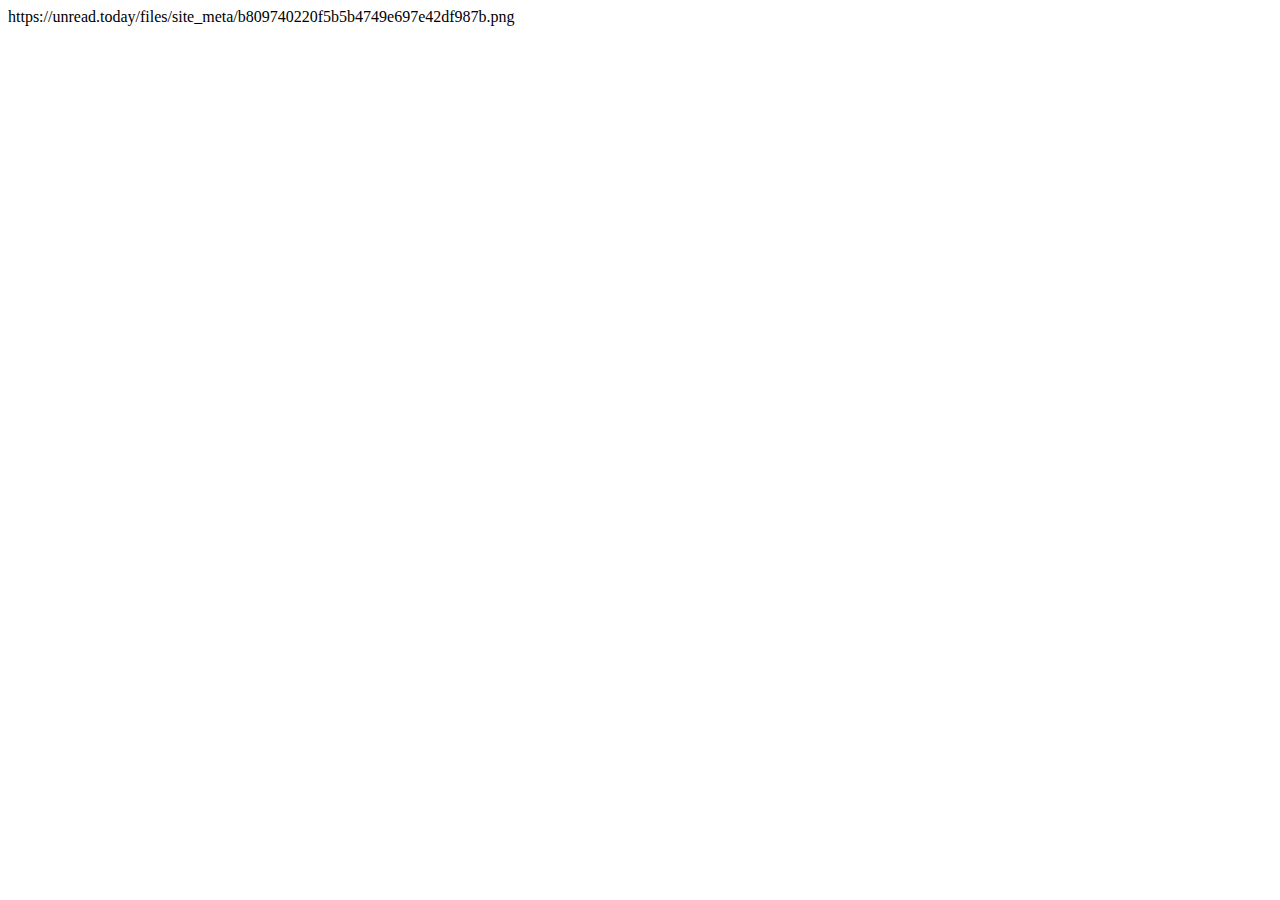
==== unread.html @ 28ab12a2 "first commit" ====
<!DOCTYPE html>
<html lang="en">
  <head>
    <meta charset="UTF-8" />
    <meta name="viewport" content="width=device-width, initial-scale=1.0" />
    <title>unread.today</title>
    <link rel="stylesheet" href="unread.css" />
  </head>
  <body>
    <div class="head">
      <span></span>
      <span
        >https://unread.today/files/site_meta/b809740220f5b5b4749e697e42df987b.png</span
      >
      <span></span>
      <span></span>
    </div>
  </body>
</html>
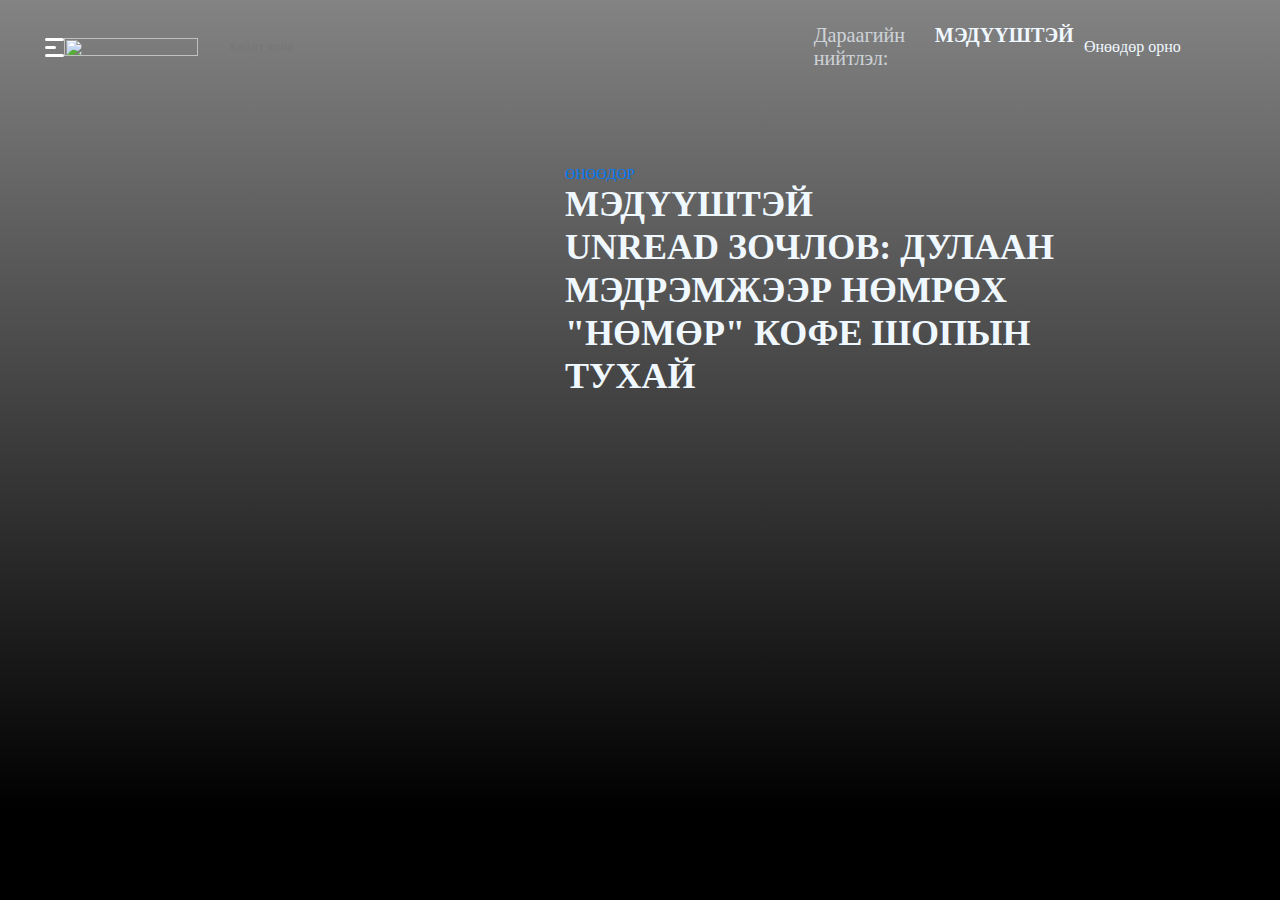
==== commit 1a9e5951: "unread" ====
--- a/unread.html
+++ b/unread.html
@@ -5,15 +5,74 @@
     <meta name="viewport" content="width=device-width, initial-scale=1.0" />
     <title>unread.today</title>
     <link rel="stylesheet" href="unread.css" />
+    <script
+      src="https://kit.fontawesome.com/741d74d9c5.js"
+      crossorigin="anonymous"
+    ></script>
   </head>
   <body>
-    <div class="head">
-      <span></span>
-      <span
-        >https://unread.today/files/site_meta/b809740220f5b5b4749e697e42df987b.png</span
-      >
-      <span></span>
-      <span></span>
+    <div class="section_1_background">
+      <div class="head">
+        <div class="navigation_bar">
+          <div class="nav_1">
+            <div class="burger-menu">
+              <div class="burger-menu-piece"></div>
+              <div class="burger-menu-piece" id="short"></div>
+              <div class="burger-menu-piece"></div>
+            </div>
+            <div class="logo_main">
+              <img
+                src="https://unread.today/files/site_meta/b809740220f5b5b4749e697e42df987b.png"
+                alt=""
+              />
+            </div>
+            <div class="search">
+              <i
+                class="fa-solid fa-magnifying-glass"
+                style="color: #ffffff"
+              ></i>
+              <input type="search" value="" placeholder="Хайлт хийх" />
+            </div>
+          </div>
+          <div class="nav_space"></div>
+          <div class="nav_3">
+            <div class="nav_3_content">
+              <div class="navbar">
+                <span id="budeg">Дараагийн нийтлэл:</span>
+                <span id="meduushtei">Мэдүүштэй</span>
+              </div>
+              <div class="tuluv">
+                <p>Өнөөдөр орно</p>
+                <div class="blue dot"></div>
+              </div>
+              <div class="social-link">
+                <i
+                  class="fa-brands fa-square-facebook"
+                  style="color: #9c9c9c"
+                ></i>
+                <i class="fa-brands fa-instagram" style="color: #9c9c9c"></i>
+                <i class="fa-brands fa-twitter" style="color: #9c9c9c"></i>
+                <i class="fa-brands fa-linkedin-in" style="color: #9c9c9c"></i>
+              </div>
+            </div>
+          </div>
+        </div>
+      </div>
+      <div class="hero">
+        <div class="hero_content">
+          <div class="zurag"></div>
+          <div class="text">
+            <div class="unuudur">ӨНӨӨДӨР</div>
+            <div class="medee">
+              <span id="font_meduushtei">МЭДҮҮШТЭЙ</span> <br />
+              UNREAD ЗОЧЛОВ: ДУЛААН <br />МЭДРЭМЖЭЭР НӨМРӨХ <br />
+              "НӨМӨР" КОФЕ ШОПЫН <br />
+              ТУХАЙ
+            </div>
+            <div class="profile"></div>
+          </div>
+        </div>
+      </div>
     </div>
   </body>
 </html>
--- a/unread.css
+++ b/unread.css
@@ -0,0 +1,170 @@
+* {
+  margin: 0;
+  padding: 0;
+}
+.section_1_background {
+  background-image: url("https://unread.today/files/ab36d712-71ff-4ad9-896e-6ebb29ee892b/e66ae558c0eb8f8f2f7867bf6f901f5f.jpg");
+  background-size: cover;
+  background-repeat: no-repeat;
+  background-position: center;
+  height: 100vh;
+  width: 100vw;
+  background-image: linear-gradient(
+      180deg,
+      rgba(9, 8, 8, 0.5),
+      rgba(0, 0, 0, 1) 90%
+    ),
+    url("https://unread.today/files/e8e08e0b-2c4f-4f62-83e2-43a512c166d6/4b500d1101336e8a3f6be8fb4521c6c7.jpg");
+}
+.head {
+  height: 85px;
+  width: 100vw;
+  /* display: grid;
+  grid-template-columns: repeat(3, 1fr); */
+  align-items: center;
+}
+.navigation_bar {
+  height: 42px;
+  padding-top: 24px;
+  padding-bottom: 19px;
+  margin-left: 45px;
+  margin-right: 45px;
+  display: grid;
+  grid-template-columns: repeat(3, 1fr);
+  align-items: center;
+}
+
+.nav_1 {
+  /* background-color: aqua; */
+  display: flex;
+  align-items: center;
+}
+.search {
+  width: 120px;
+  height: 30px;
+  display: flex;
+  align-items: center;
+  justify-content: center;
+}
+.search i {
+  opacity: 60%;
+  width: 30px;
+  height: 30px;
+  display: flex;
+  justify-content: center;
+  align-items: center;
+}
+.search input {
+  border: none;
+  opacity: 60%;
+  width: 90px;
+  height: 30px;
+  font-size: 12.6px;
+
+  background-color: transparent;
+  color: aliceblue;
+}
+
+.burger-menu {
+  display: block;
+  width: 19px;
+  height: 19px;
+  display: flex;
+  flex-direction: column;
+  justify-content: space-between;
+}
+.burger-menu-piece {
+  background-color: white;
+  height: 3px;
+  border-radius: 3px;
+}
+#short {
+  width: 60%;
+}
+.logo_main {
+  display: flex;
+  justify-content: center;
+  align-items: center;
+}
+.logo_main img {
+  height: 18px;
+  width: 134px;
+  background-size: cover;
+}
+.nav_space {
+}
+
+.nav_3_content {
+  display: flex;
+  color: aliceblue;
+  align-items: center;
+}
+.navbar {
+  display: flex;
+  font-size: 1.26rem;
+}
+#budeg {
+  opacity: 70%;
+}
+#meduushtei {
+  margin-left: 5px;
+  font-weight: 600;
+  text-transform: uppercase;
+}
+.tuluv {
+  width: 142px;
+  height: 40px;
+  display: flex;
+  align-items: center;
+  justify-content: center;
+}
+.tuluv p {
+}
+.blue dot {
+  background-color: blue;
+  border-radius: 50%;
+  height: 10px;
+  width: 10px;
+}
+.social-link i {
+  margin-left: 11px;
+}
+.hero {
+  display: flex;
+  justify-content: center;
+}
+.hero_content {
+  display: flex;
+  height: 446.4px;
+  width: 1116px;
+  margin-left: 174px;
+  margin-right: 174px;
+  padding-top: 36px;
+}
+.zurag {
+  width: 446.4px;
+  height: 446.4px;
+  border-radius: 20px;
+  background-image: url("https://unread.today/files/e8e08e0b-2c4f-4f62-83e2-43a512c166d6/db1de093db8bbeae103383001a8273bd.jpg");
+  background-size: cover;
+}
+.text {
+  width: 669.59px;
+  padding-top: 45px;
+  padding-left: 61px;
+}
+.unuudur {
+  text-transform: uppercase;
+  animation-duration: 2s;
+  font-size: 14.4px;
+  color: rgb(0, 120, 246);
+}
+.font_meduushtei {
+  font-family: "SF Display", sans-serif;
+}
+.medee {
+  line-height: 43px;
+  font-size: 36px;
+  color: aliceblue;
+  font-weight: 900;
+}
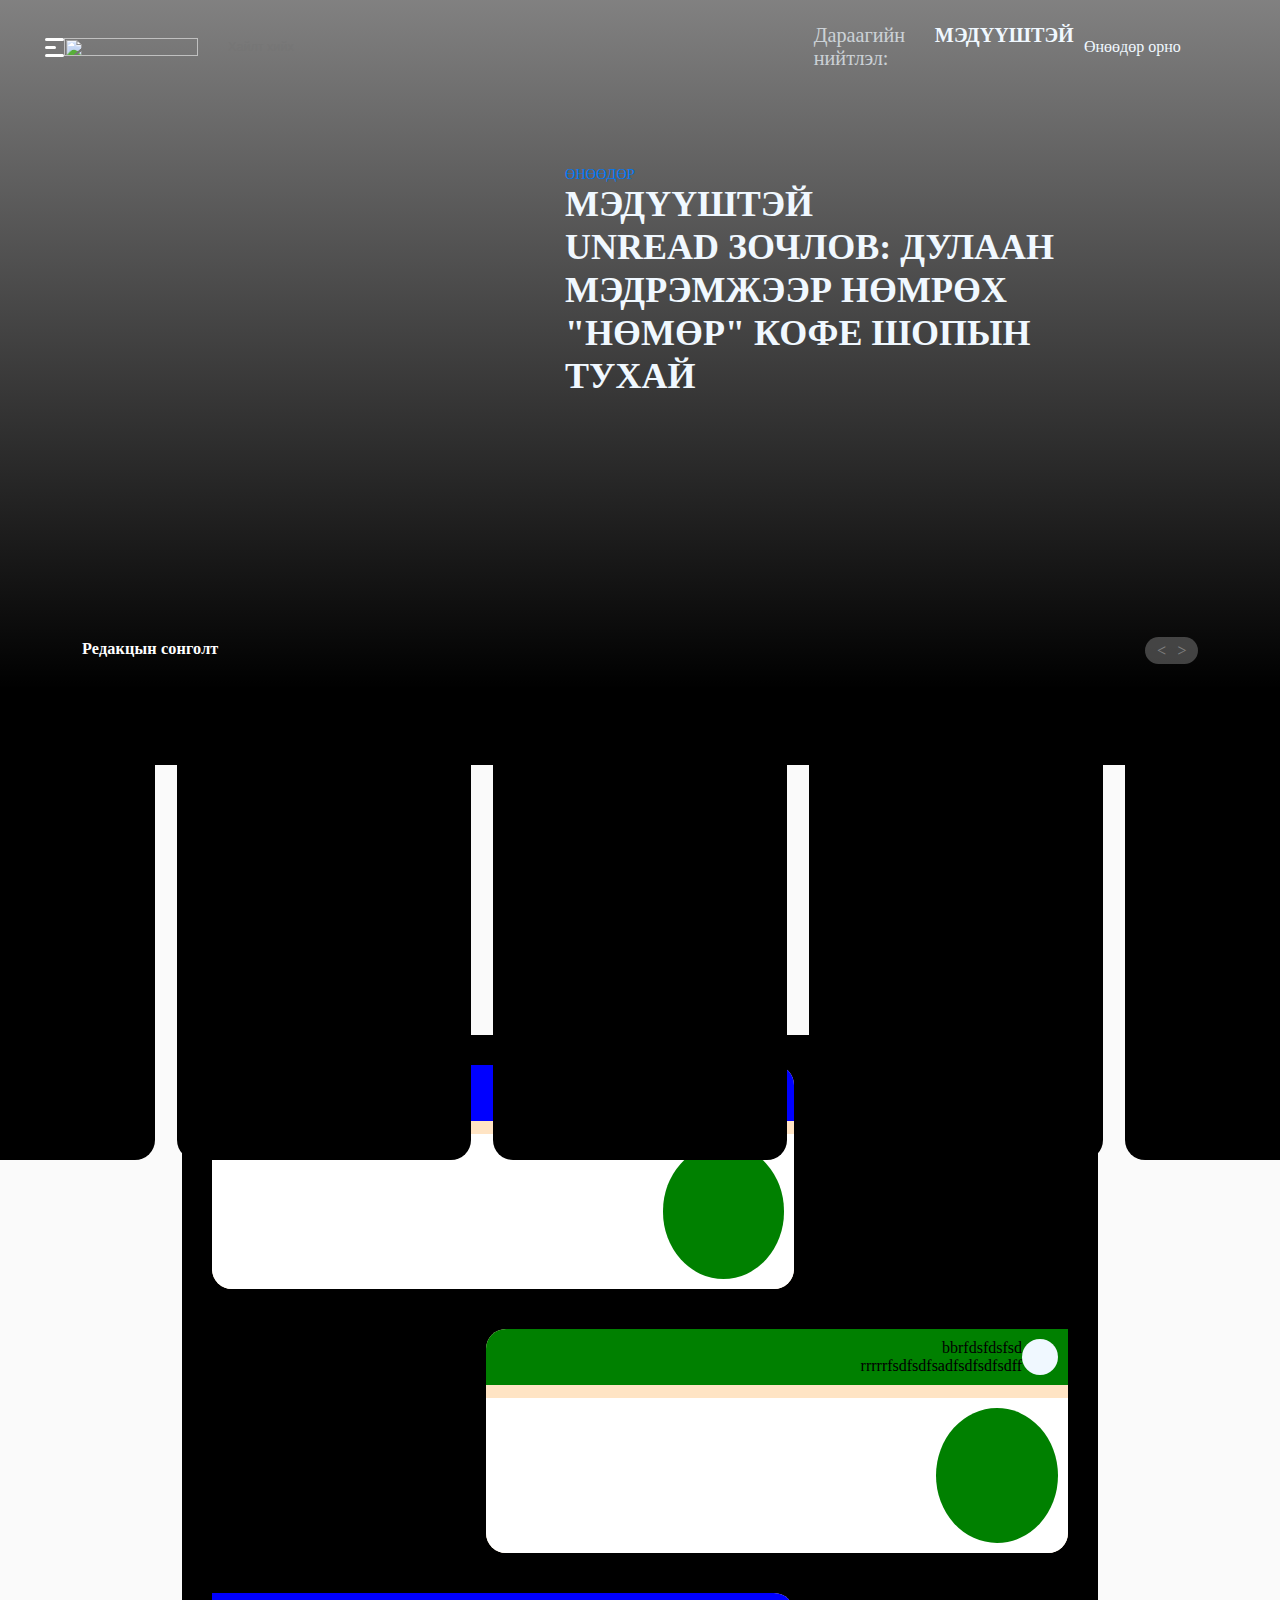
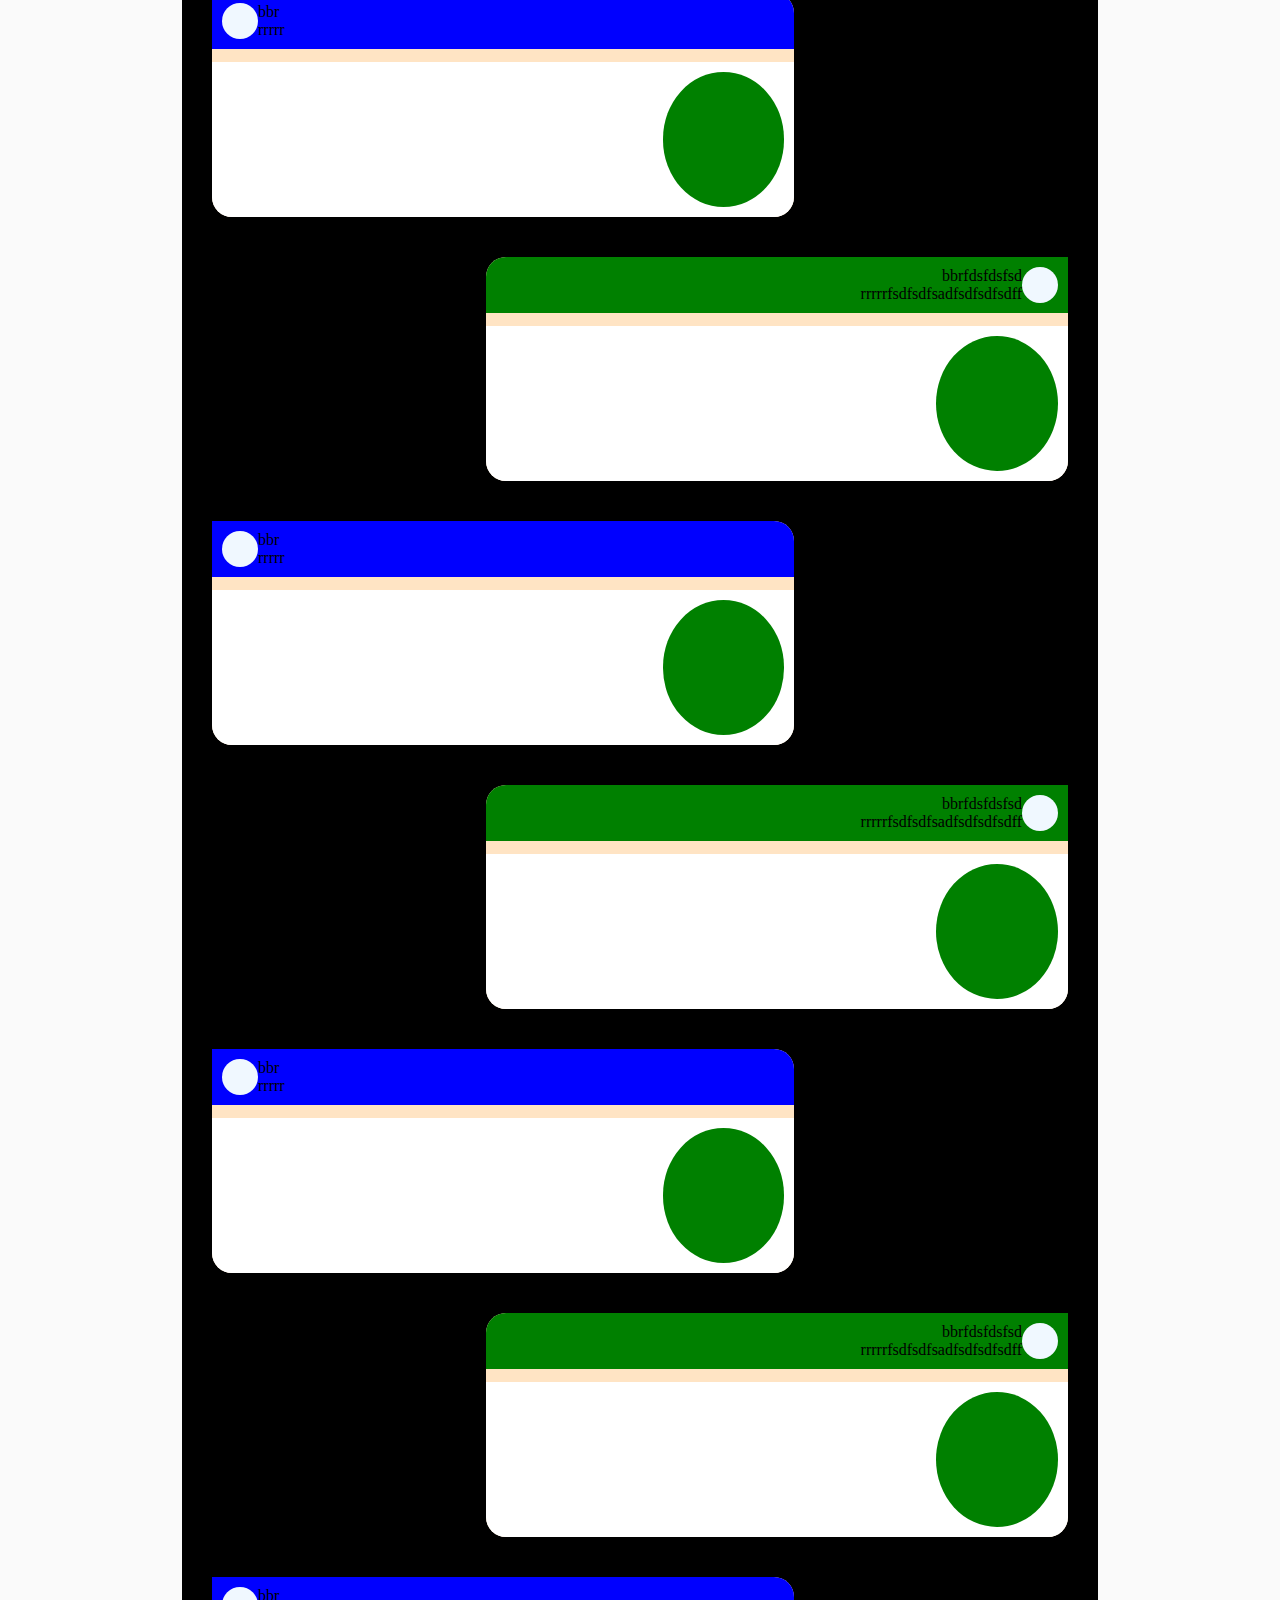
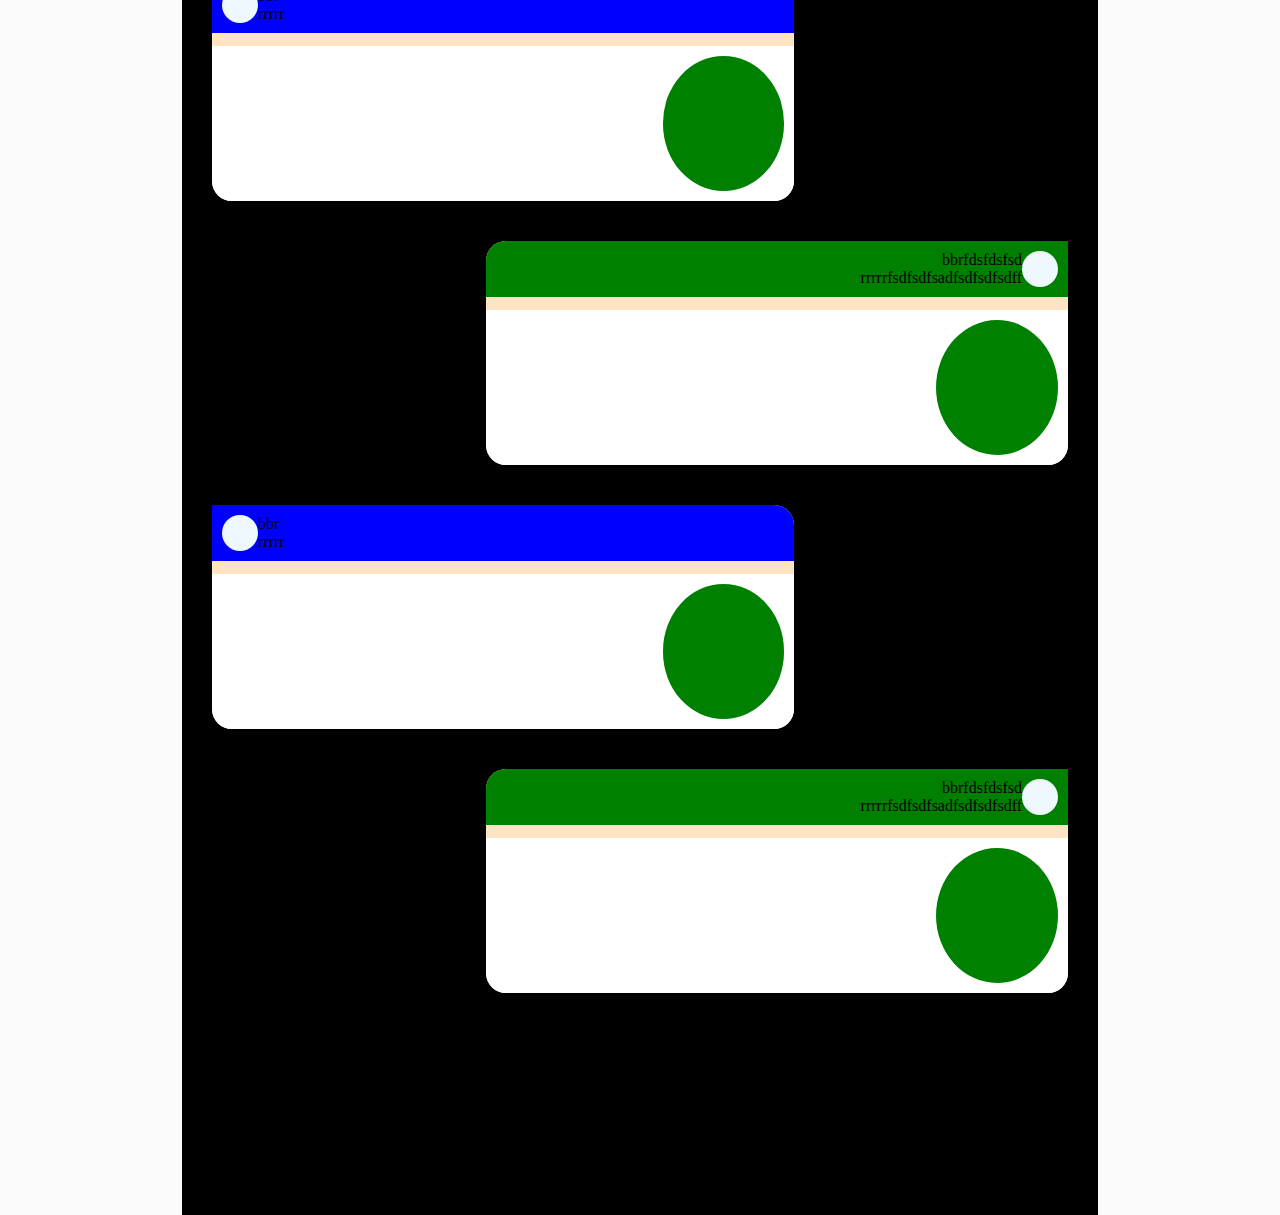
==== commit cbb9c956: "5.31 angid hiiv" ====
--- a/unread.html
+++ b/unread.html
@@ -61,7 +61,7 @@
       <div class="hero">
         <div class="hero_content">
           <div class="zurag"></div>
-          <div class="text">
+          <div class="hero_text">
             <div class="unuudur">ӨНӨӨДӨР</div>
             <div class="medee">
               <span id="font_meduushtei">МЭДҮҮШТЭЙ</span> <br />
@@ -69,7 +69,301 @@
               "НӨМӨР" КОФЕ ШОПЫН <br />
               ТУХАЙ
             </div>
-            <div class="profile"></div>
+            <div class="medee_profile author"></div>
+          </div>
+        </div>
+      </div>
+      <div class="redakts">
+        <p class="songolt_text">Редакцын сонголт</p>
+        <div class="tool">
+          <span> < </span>
+          <span> > </span>
+        </div>
+      </div>
+      <div class="slider_section">
+        <div
+          class="slider"
+          style="
+            background-image: url(https://unread.today/files/2f1c26d7-6f24-46c8-9307-bbfecc8b41b1/06c81a70abc3c6e36ebe81f34829ed10_square.jpg);
+          "
+        >
+          <div class="time"></div>
+          <div class="views"></div>
+          <div class="bichver"></div>
+          <div class="about"></div>
+        </div>
+        <div
+          class="slider"
+          style="
+            background-image: url(https://unread.today/files/007afc64-288a-4208-b9d7-3eda84011c1d/f214ecbbae9edfd49dbab990e70348c6_square.png);
+          "
+        >
+          <div class="time"></div>
+          <div class="views"></div>
+          <div class="bichver"></div>
+          <div class="about"></div>
+        </div>
+        <div
+          class="slider"
+          style="
+            background-image: url(https://unread.today/files/e8e08e0b-2c4f-4f62-83e2-43a512c166d6/03967d2f0f1b319e42ac4c8c2de6b0b3_square.png);
+          "
+        >
+          <div class="time"></div>
+          <div class="views"></div>
+          <div class="bichver"></div>
+          <div class="about"></div>
+        </div>
+        <div
+          class="slider"
+          style="
+            background-image: url(https://unread.today/files/e8e08e0b-2c4f-4f62-83e2-43a512c166d6/9a316b70d85cf3d44242613d6a15c809_square.jpg);
+          "
+        >
+          <div class="time"></div>
+          <div class="views"></div>
+          <div class="bichver"></div>
+          <div class="about"></div>
+        </div>
+        <div
+          class="slider"
+          style="
+            background-image: url(https://unread.today/files/ab36d712-71ff-4ad9-896e-6ebb29ee892b/6c7379f6a279651cc886c07f98086bbc_square.jpg);
+          "
+        >
+          <div class="time"></div>
+          <div class="views"></div>
+          <div class="bichver"></div>
+          <div class="about"></div>
+        </div>
+      </div>
+    </div>
+    <div class="profiles">
+      <!-- left profile -->
+      <div class="profile-left">
+        <div class="p_content_left">
+          <div class="author_left">
+            <div class="picture"></div>
+            <div class="info">
+              <div class="name">bbr</div>
+              <div class="date">rrrrr</div>
+            </div>
+          </div>
+          <div class="context">
+            <div class="profile_text">
+              <div class="category"></div>
+              <div class="headline"></div>
+            </div>
+            <div class="img"></div>
+          </div>
+        </div>
+      </div>
+      <!-- right profile -->
+      <div class="profile-right">
+        <div class="p_content_left">
+          <div class="author_right">
+            <div class="picture"></div>
+            <div class="info">
+              <div class="name">bbrfdsfdsfsd</div>
+              <div class="date">rrrrrfsdfsdfsadfsdfsdfsdff</div>
+            </div>
+          </div>
+          <div class="context">
+            <div class="profile_text">
+              <div class="category"></div>
+              <div class="headline"></div>
+            </div>
+            <div class="img"></div>
+          </div>
+        </div>
+      </div>
+      <!-- left profile -->
+      <div class="profile-left">
+        <div class="p_content_left">
+          <div class="author_left">
+            <div class="picture"></div>
+            <div class="info">
+              <div class="name">bbr</div>
+              <div class="date">rrrrr</div>
+            </div>
+          </div>
+          <div class="context">
+            <div class="profile_text">
+              <div class="category"></div>
+              <div class="headline"></div>
+            </div>
+            <div class="img"></div>
+          </div>
+        </div>
+      </div>
+      <!-- right profile -->
+      <div class="profile-right">
+        <div class="p_content_left">
+          <div class="author_right">
+            <div class="picture"></div>
+            <div class="info">
+              <div class="name">bbrfdsfdsfsd</div>
+              <div class="date">rrrrrfsdfsdfsadfsdfsdfsdff</div>
+            </div>
+          </div>
+          <div class="context">
+            <div class="profile_text">
+              <div class="category"></div>
+              <div class="headline"></div>
+            </div>
+            <div class="img"></div>
+          </div>
+        </div>
+      </div>
+      <!-- left profile -->
+      <div class="profile-left">
+        <div class="p_content_left">
+          <div class="author_left">
+            <div class="picture"></div>
+            <div class="info">
+              <div class="name">bbr</div>
+              <div class="date">rrrrr</div>
+            </div>
+          </div>
+          <div class="context">
+            <div class="profile_text">
+              <div class="category"></div>
+              <div class="headline"></div>
+            </div>
+            <div class="img"></div>
+          </div>
+        </div>
+      </div>
+      <!-- right profile -->
+      <div class="profile-right">
+        <div class="p_content_left">
+          <div class="author_right">
+            <div class="picture"></div>
+            <div class="info">
+              <div class="name">bbrfdsfdsfsd</div>
+              <div class="date">rrrrrfsdfsdfsadfsdfsdfsdff</div>
+            </div>
+          </div>
+          <div class="context">
+            <div class="profile_text">
+              <div class="category"></div>
+              <div class="headline"></div>
+            </div>
+            <div class="img"></div>
+          </div>
+        </div>
+      </div>
+      <!-- left profile -->
+      <div class="profile-left">
+        <div class="p_content_left">
+          <div class="author_left">
+            <div class="picture"></div>
+            <div class="info">
+              <div class="name">bbr</div>
+              <div class="date">rrrrr</div>
+            </div>
+          </div>
+          <div class="context">
+            <div class="profile_text">
+              <div class="category"></div>
+              <div class="headline"></div>
+            </div>
+            <div class="img"></div>
+          </div>
+        </div>
+      </div>
+      <!-- right profile -->
+      <div class="profile-right">
+        <div class="p_content_left">
+          <div class="author_right">
+            <div class="picture"></div>
+            <div class="info">
+              <div class="name">bbrfdsfdsfsd</div>
+              <div class="date">rrrrrfsdfsdfsadfsdfsdfsdff</div>
+            </div>
+          </div>
+          <div class="context">
+            <div class="profile_text">
+              <div class="category"></div>
+              <div class="headline"></div>
+            </div>
+            <div class="img"></div>
+          </div>
+        </div>
+      </div>
+      <!-- left profile -->
+      <div class="profile-left">
+        <div class="p_content_left">
+          <div class="author_left">
+            <div class="picture"></div>
+            <div class="info">
+              <div class="name">bbr</div>
+              <div class="date">rrrrr</div>
+            </div>
+          </div>
+          <div class="context">
+            <div class="profile_text">
+              <div class="category"></div>
+              <div class="headline"></div>
+            </div>
+            <div class="img"></div>
+          </div>
+        </div>
+      </div>
+      <!-- right profile -->
+      <div class="profile-right">
+        <div class="p_content_left">
+          <div class="author_right">
+            <div class="picture"></div>
+            <div class="info">
+              <div class="name">bbrfdsfdsfsd</div>
+              <div class="date">rrrrrfsdfsdfsadfsdfsdfsdff</div>
+            </div>
+          </div>
+          <div class="context">
+            <div class="profile_text">
+              <div class="category"></div>
+              <div class="headline"></div>
+            </div>
+            <div class="img"></div>
+          </div>
+        </div>
+      </div>
+      <!-- left profile -->
+      <div class="profile-left">
+        <div class="p_content_left">
+          <div class="author_left">
+            <div class="picture"></div>
+            <div class="info">
+              <div class="name">bbr</div>
+              <div class="date">rrrrr</div>
+            </div>
+          </div>
+          <div class="context">
+            <div class="profile_text">
+              <div class="category"></div>
+              <div class="headline"></div>
+            </div>
+            <div class="img"></div>
+          </div>
+        </div>
+      </div>
+      <!-- right profile -->
+      <div class="profile-right">
+        <div class="p_content_left">
+          <div class="author_right">
+            <div class="picture"></div>
+            <div class="info">
+              <div class="name">bbrfdsfdsfsd</div>
+              <div class="date">rrrrrfsdfsdfsadfsdfsdfsdff</div>
+            </div>
+          </div>
+          <div class="context">
+            <div class="profile_text">
+              <div class="category"></div>
+              <div class="headline"></div>
+            </div>
+            <div class="img"></div>
           </div>
         </div>
       </div>
--- a/unread.css
+++ b/unread.css
@@ -1,13 +1,16 @@
 * {
   margin: 0;
   padding: 0;
+}
+body {
+  background-color: #fafafa;
 }
 .section_1_background {
   background-image: url("https://unread.today/files/ab36d712-71ff-4ad9-896e-6ebb29ee892b/e66ae558c0eb8f8f2f7867bf6f901f5f.jpg");
   background-size: cover;
   background-repeat: no-repeat;
   background-position: center;
-  height: 100vh;
+  height: 85vh;
   width: 100vw;
   background-image: linear-gradient(
       180deg,
@@ -15,6 +18,9 @@
       rgba(0, 0, 0, 1) 90%
     ),
     url("https://unread.today/files/e8e08e0b-2c4f-4f62-83e2-43a512c166d6/4b500d1101336e8a3f6be8fb4521c6c7.jpg");
+  display: flex;
+  flex-direction: column;
+  align-items: center;
 }
 .head {
   height: 85px;
@@ -148,7 +154,7 @@
   background-image: url("https://unread.today/files/e8e08e0b-2c4f-4f62-83e2-43a512c166d6/db1de093db8bbeae103383001a8273bd.jpg");
   background-size: cover;
 }
-.text {
+.hero_text {
   width: 669.59px;
   padding-top: 45px;
   padding-left: 61px;
@@ -168,3 +174,119 @@
   color: aliceblue;
   font-weight: 900;
 }
+.redakts {
+  height: 85px;
+  width: 1116px;
+  display: flex;
+  justify-content: space-between;
+  padding-bottom: 234px;
+  padding-top: 70px;
+}
+.songolt_text {
+  font-size: 16.2px;
+  color: white;
+  font-weight: 700;
+  letter-spacing: 0.15px;
+  line-height: 24px;
+}
+.tool {
+  width: 52.6px;
+  height: 27px;
+  background-color: grey;
+  border-radius: 50px;
+  color: white;
+  display: flex;
+  align-items: center;
+  justify-content: space-evenly;
+  opacity: 50%;
+}
+.slider_section {
+  position: absolute;
+  width: 1602px;
+  height: 545px;
+
+  top: 670px;
+  display: flex;
+  /* margin-left: 100px;
+  margin-right: 100px; */
+  justify-content: space-evenly;
+  align-items: center;
+}
+.slider {
+  height: 434px;
+  width: 293.8px;
+  border-radius: 20px;
+  background-color: black;
+}
+.profiles {
+  width: 70%;
+  height: 3360px;
+  margin: auto;
+  margin-top: 270px;
+  padding: 10px;
+  background-color: black;
+  display: flex;
+  flex-direction: column;
+}
+.profile-left {
+  width: 65%;
+
+  background-color: aqua;
+  margin: 20px;
+  border-top-right-radius: 20px;
+  border-bottom-right-radius: 20px;
+  border-bottom-left-radius: 20px;
+  overflow: hidden;
+}
+.p_content_left {
+  background-color: bisque;
+  display: flex;
+  flex-direction: column;
+  gap: 13px;
+}
+.context {
+  padding: 10px;
+  background-color: #fff;
+  display: flex;
+  align-items: center;
+  justify-content: space-around;
+}
+.profile_text {
+  width: 488px;
+}
+.img {
+  height: 135px;
+  width: 135px;
+  background-color: green;
+  border-radius: 50%;
+}
+.picture {
+  height: 36px;
+  width: 36px;
+  border-radius: 50%;
+  background-color: aliceblue;
+}
+.author_left {
+  display: flex;
+  padding: 10px;
+  background-color: blue;
+}
+
+.profile-right {
+  align-self: flex-end;
+  width: 65%;
+  background-color: aqua;
+  margin: 20px;
+  border-top-left-radius: 20px;
+  border-bottom-right-radius: 20px;
+  border-bottom-left-radius: 20px;
+  overflow: hidden;
+}
+
+.author_right {
+  display: flex;
+  padding: 10px;
+  background-color: green;
+  flex-direction: row-reverse;
+  text-align: right;
+}
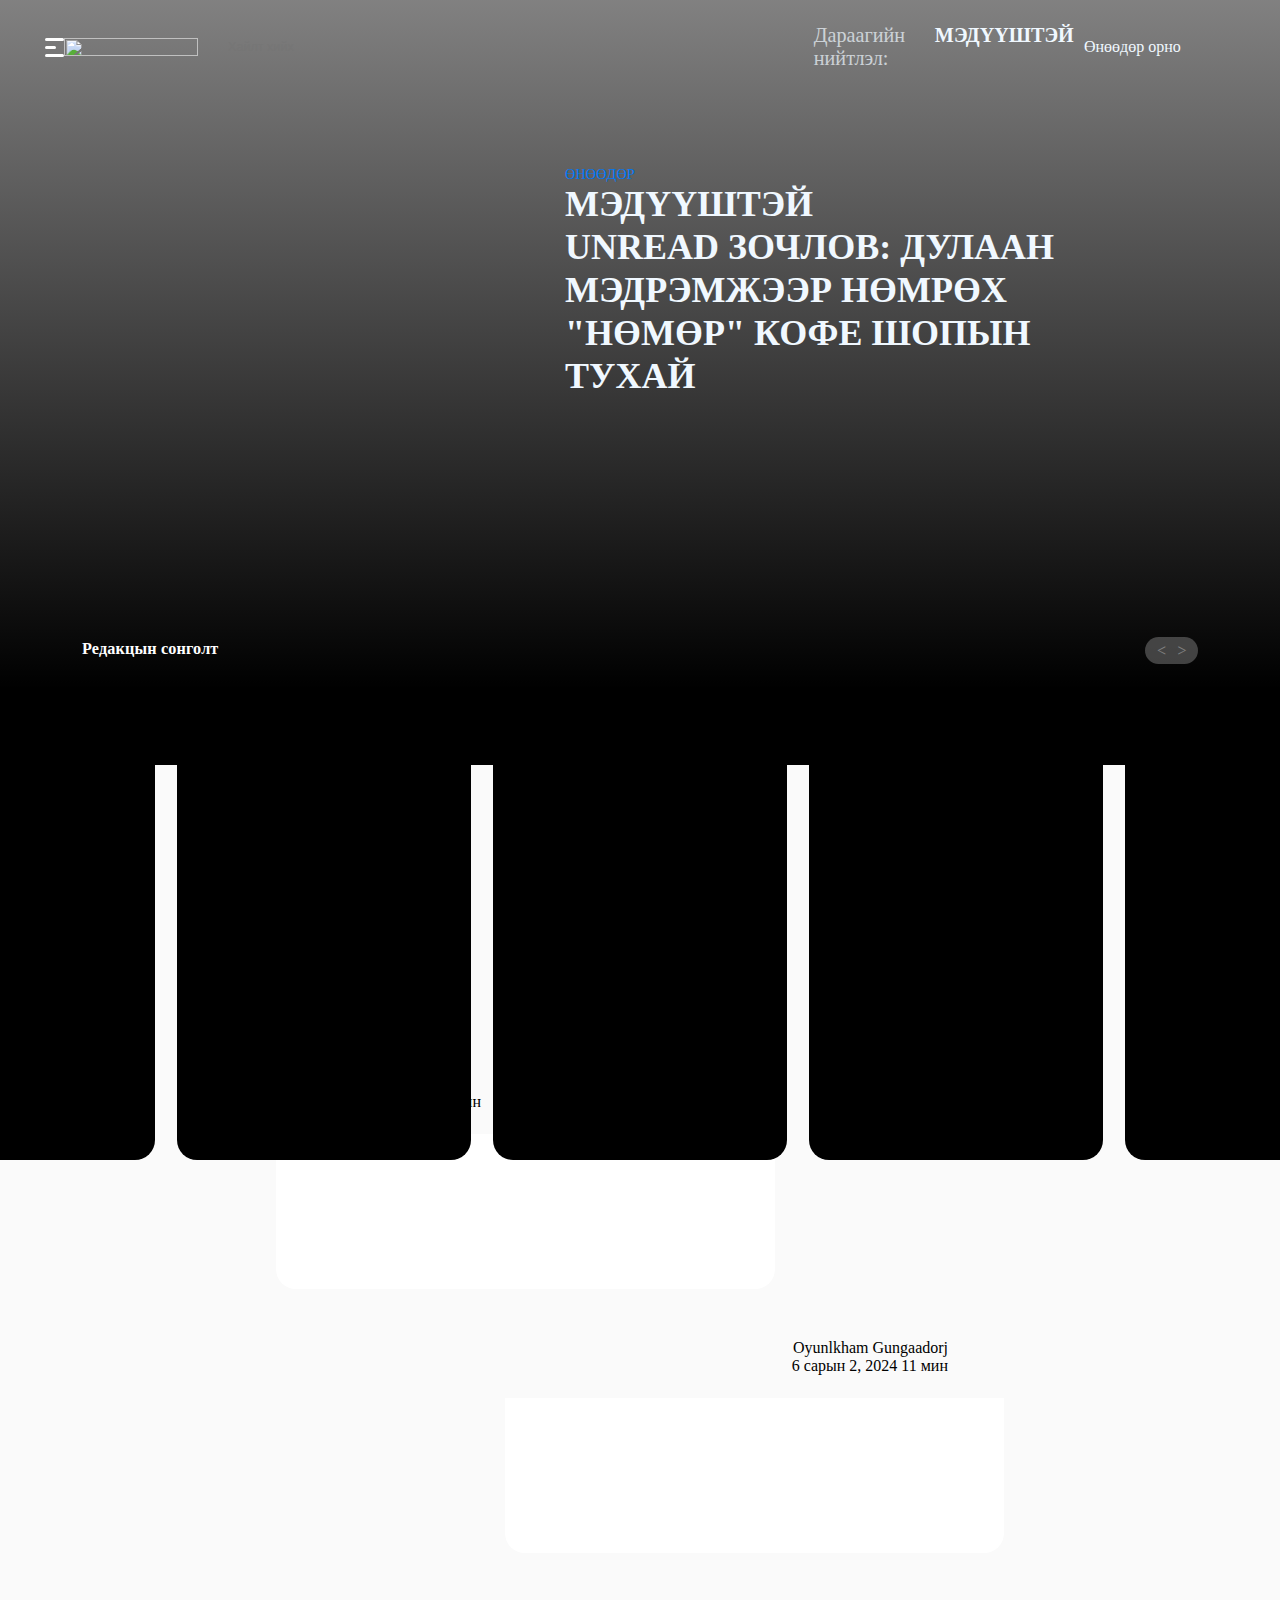
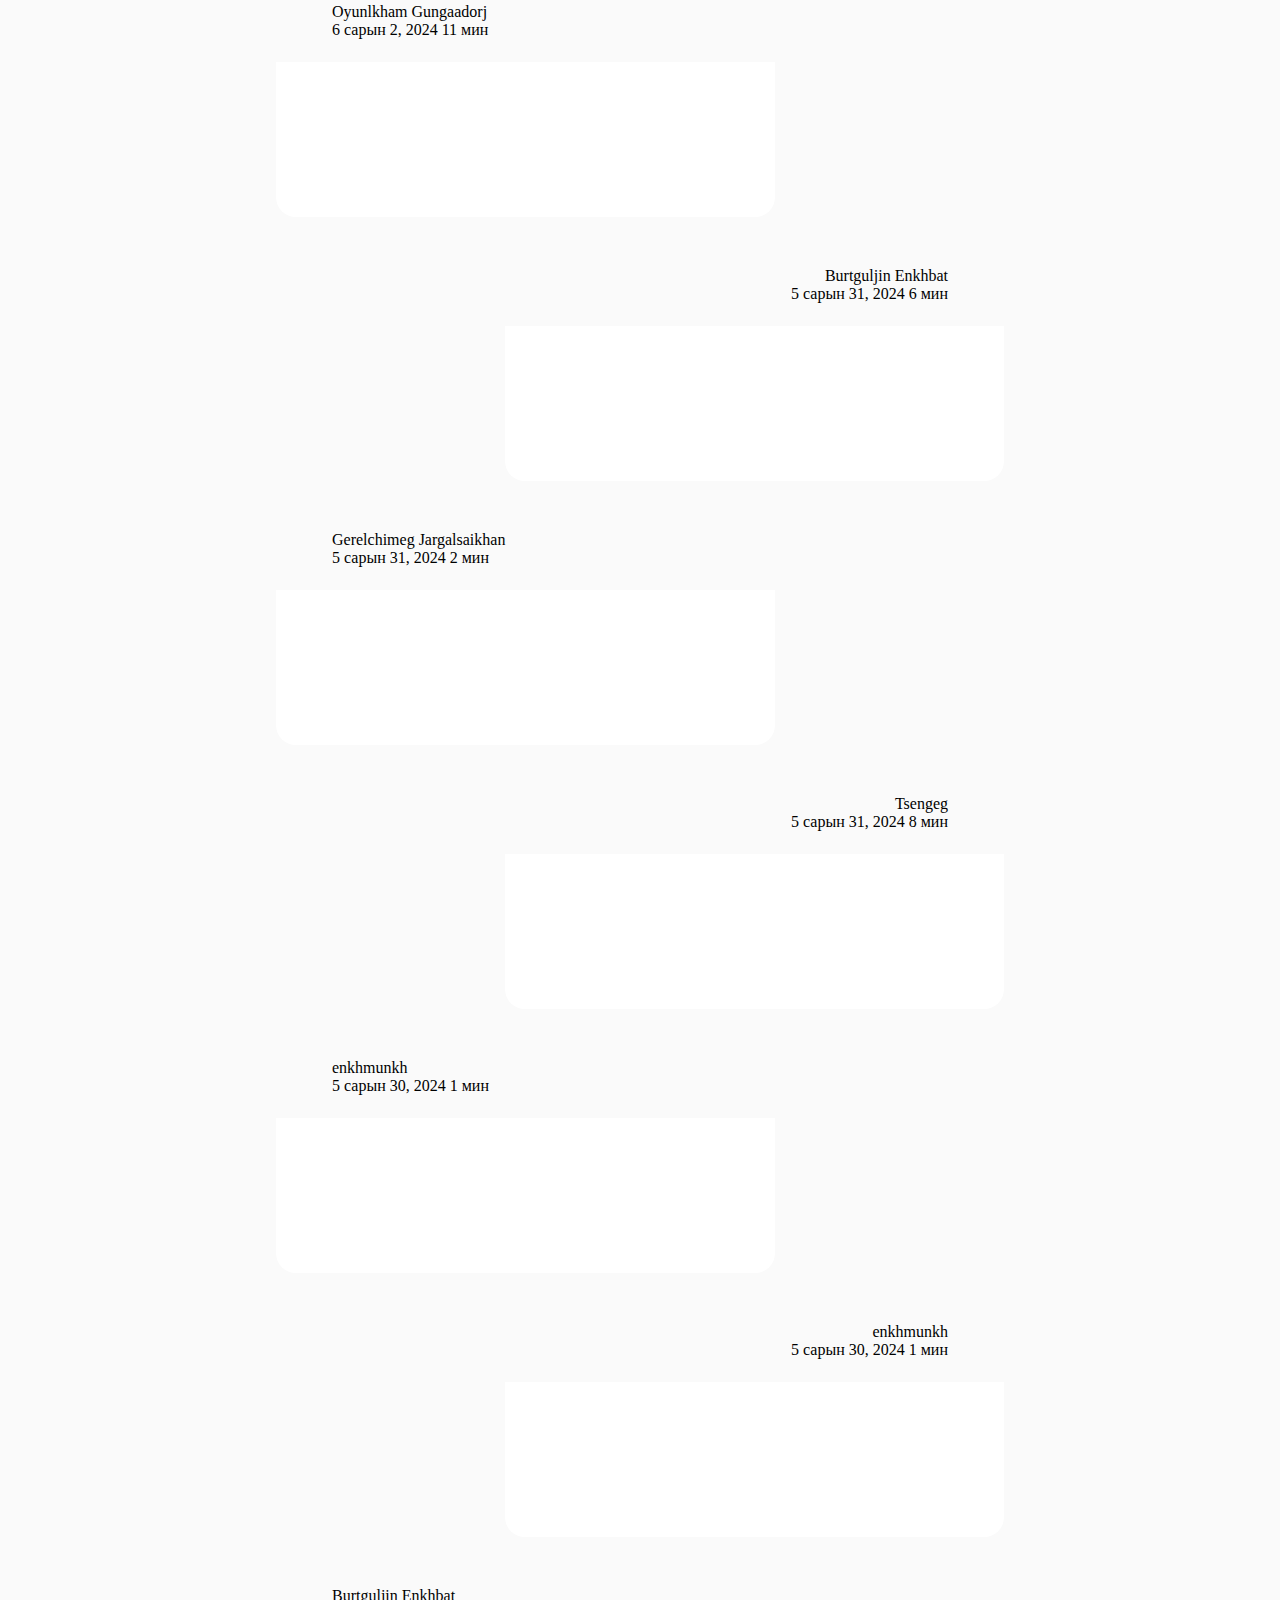
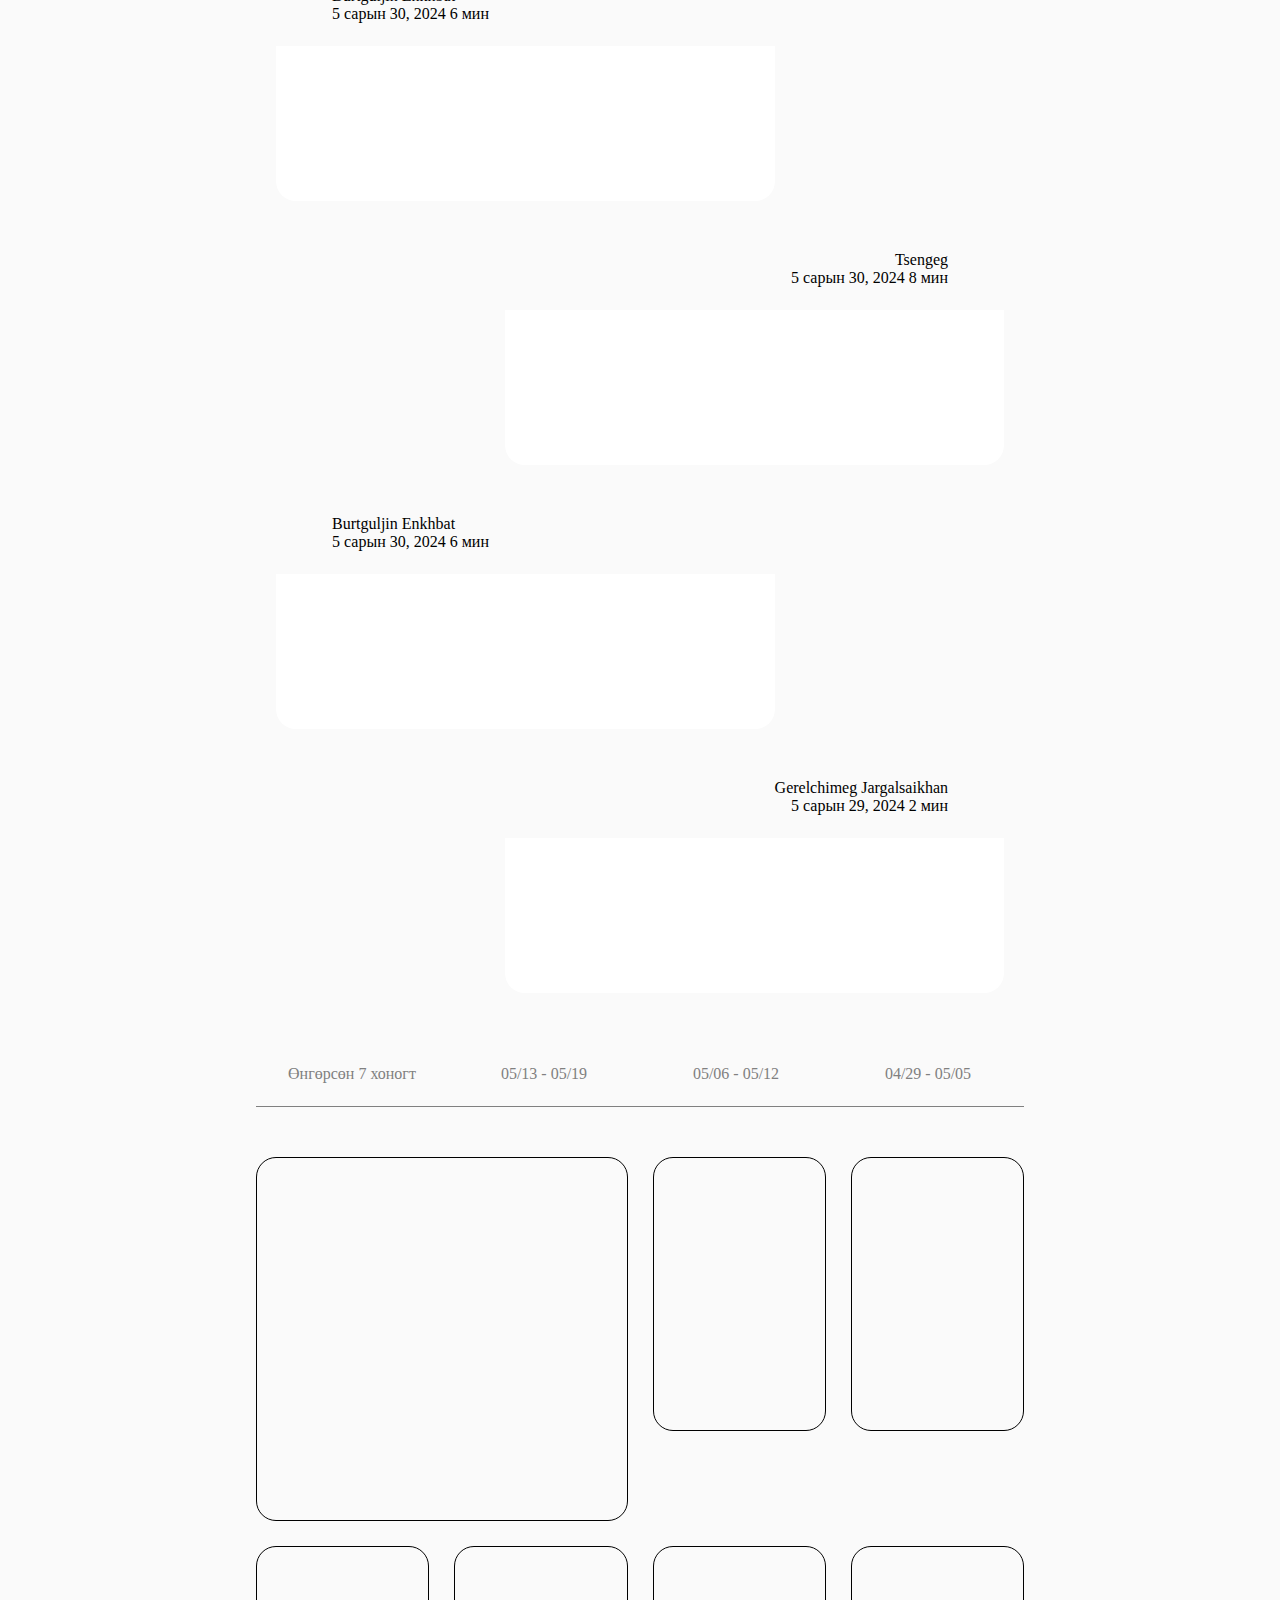
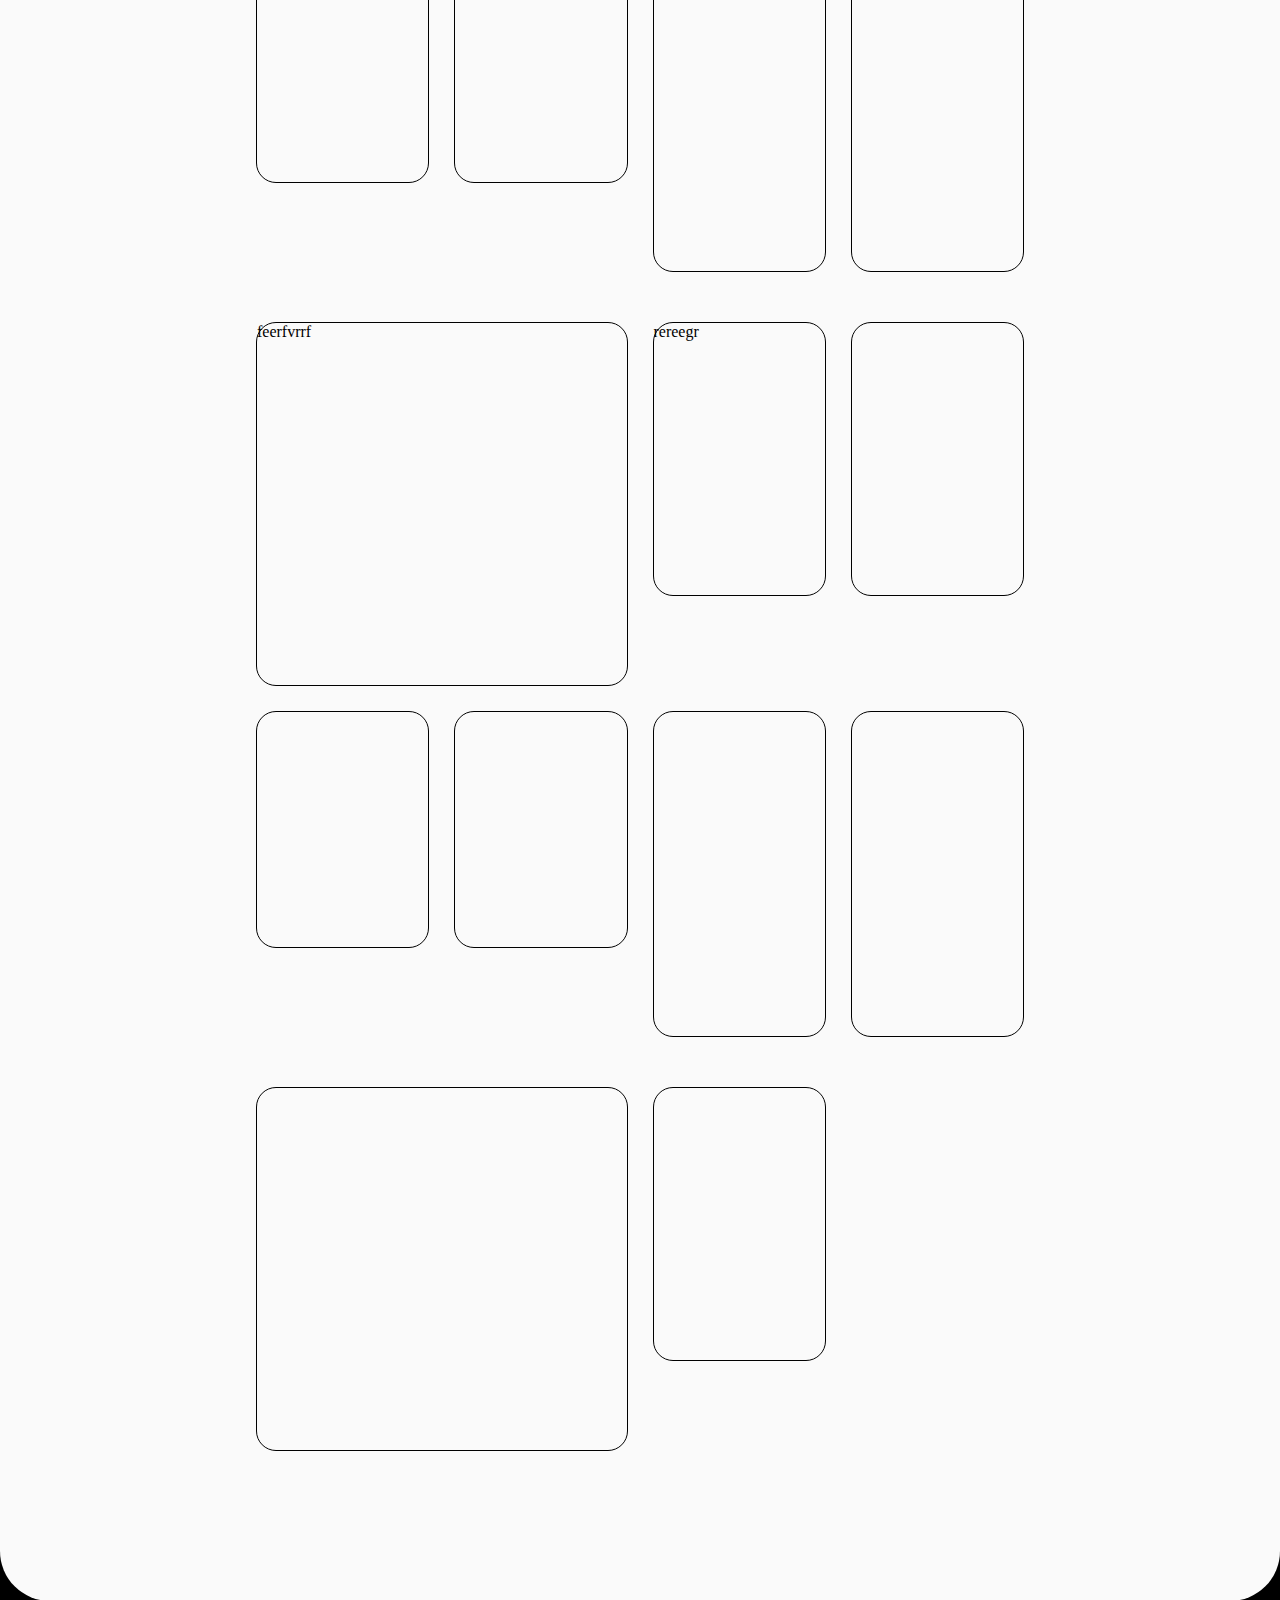
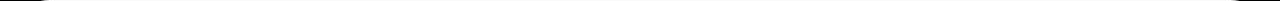
==== commit 9bd3ba2c: "angid hiiv" ====
--- a/unread.html
+++ b/unread.html
@@ -11,360 +11,599 @@
     ></script>
   </head>
   <body>
-    <div class="section_1_background">
-      <div class="head">
-        <div class="navigation_bar">
-          <div class="nav_1">
-            <div class="burger-menu">
-              <div class="burger-menu-piece"></div>
-              <div class="burger-menu-piece" id="short"></div>
-              <div class="burger-menu-piece"></div>
-            </div>
-            <div class="logo_main">
-              <img
-                src="https://unread.today/files/site_meta/b809740220f5b5b4749e697e42df987b.png"
-                alt=""
-              />
-            </div>
-            <div class="search">
-              <i
-                class="fa-solid fa-magnifying-glass"
-                style="color: #ffffff"
-              ></i>
-              <input type="search" value="" placeholder="Хайлт хийх" />
-            </div>
-          </div>
-          <div class="nav_space"></div>
-          <div class="nav_3">
-            <div class="nav_3_content">
-              <div class="navbar">
-                <span id="budeg">Дараагийн нийтлэл:</span>
-                <span id="meduushtei">Мэдүүштэй</span>
-              </div>
-              <div class="tuluv">
-                <p>Өнөөдөр орно</p>
-                <div class="blue dot"></div>
-              </div>
-              <div class="social-link">
+    <div class="body_1">
+      <div class="section_1_background">
+        <div class="head">
+          <div class="navigation_bar">
+            <div class="nav_1">
+              <div class="burger-menu">
+                <div class="burger-menu-piece"></div>
+                <div class="burger-menu-piece" id="short"></div>
+                <div class="burger-menu-piece"></div>
+              </div>
+              <div class="logo_main">
+                <img
+                  src="https://unread.today/files/site_meta/b809740220f5b5b4749e697e42df987b.png"
+                  alt=""
+                />
+              </div>
+              <div class="search">
                 <i
-                  class="fa-brands fa-square-facebook"
-                  style="color: #9c9c9c"
+                  class="fa-solid fa-magnifying-glass"
+                  style="color: #ffffff"
                 ></i>
-                <i class="fa-brands fa-instagram" style="color: #9c9c9c"></i>
-                <i class="fa-brands fa-twitter" style="color: #9c9c9c"></i>
-                <i class="fa-brands fa-linkedin-in" style="color: #9c9c9c"></i>
-              </div>
-            </div>
+                <input type="search" value="" placeholder="Хайлт хийх" />
+              </div>
+            </div>
+            <div class="nav_space"></div>
+            <div class="nav_3">
+              <div class="nav_3_content">
+                <div class="navbar">
+                  <span id="budeg">Дараагийн нийтлэл:</span>
+                  <span id="meduushtei">Мэдүүштэй</span>
+                </div>
+                <div class="tuluv">
+                  <p>Өнөөдөр орно</p>
+                  <div class="blue dot"></div>
+                </div>
+                <div class="social-link">
+                  <i
+                    class="fa-brands fa-square-facebook"
+                    style="color: #9c9c9c"
+                  ></i>
+                  <i class="fa-brands fa-instagram" style="color: #9c9c9c"></i>
+                  <i class="fa-brands fa-twitter" style="color: #9c9c9c"></i>
+                  <i
+                    class="fa-brands fa-linkedin-in"
+                    style="color: #9c9c9c"
+                  ></i>
+                </div>
+              </div>
+            </div>
+          </div>
+        </div>
+        <div class="hero">
+          <div class="hero_content">
+            <div class="zurag"></div>
+            <div class="hero_text">
+              <div class="unuudur">ӨНӨӨДӨР</div>
+              <div class="medee">
+                <span id="font_meduushtei">МЭДҮҮШТЭЙ</span> <br />
+                UNREAD ЗОЧЛОВ: ДУЛААН <br />МЭДРЭМЖЭЭР НӨМРӨХ <br />
+                "НӨМӨР" КОФЕ ШОПЫН <br />
+                ТУХАЙ
+              </div>
+              <div class="medee_profile author"></div>
+            </div>
+          </div>
+        </div>
+        <div class="redakts">
+          <p class="songolt_text">Редакцын сонголт</p>
+          <div class="tool">
+            <span> < </span>
+            <span> > </span>
+          </div>
+        </div>
+        <div class="slider_section">
+          <div
+            class="slider"
+            style="
+              background-image: url(https://unread.today/files/2f1c26d7-6f24-46c8-9307-bbfecc8b41b1/06c81a70abc3c6e36ebe81f34829ed10_square.jpg);
+            "
+          >
+            <div class="time"></div>
+            <div class="views"></div>
+            <div class="bichver"></div>
+            <div class="about"></div>
+          </div>
+          <div
+            class="slider"
+            style="
+              background-image: url(https://unread.today/files/007afc64-288a-4208-b9d7-3eda84011c1d/f214ecbbae9edfd49dbab990e70348c6_square.png);
+            "
+          >
+            <div class="time"></div>
+            <div class="views"></div>
+            <div class="bichver"></div>
+            <div class="about"></div>
+          </div>
+          <div
+            class="slider"
+            style="
+              background-image: url(https://unread.today/files/e8e08e0b-2c4f-4f62-83e2-43a512c166d6/03967d2f0f1b319e42ac4c8c2de6b0b3_square.png);
+            "
+          >
+            <div class="time"></div>
+            <div class="views"></div>
+            <div class="bichver"></div>
+            <div class="about"></div>
+          </div>
+          <div
+            class="slider"
+            style="
+              background-image: url(https://unread.today/files/e8e08e0b-2c4f-4f62-83e2-43a512c166d6/9a316b70d85cf3d44242613d6a15c809_square.jpg);
+            "
+          >
+            <div class="time"></div>
+            <div class="views"></div>
+            <div class="bichver"></div>
+            <div class="about"></div>
+          </div>
+          <div
+            class="slider"
+            style="
+              background-image: url(https://unread.today/files/ab36d712-71ff-4ad9-896e-6ebb29ee892b/6c7379f6a279651cc886c07f98086bbc_square.jpg);
+            "
+          >
+            <div class="time"></div>
+            <div class="views"></div>
+            <div class="bichver"></div>
+            <div class="about"></div>
           </div>
         </div>
       </div>
-      <div class="hero">
-        <div class="hero_content">
-          <div class="zurag"></div>
-          <div class="hero_text">
-            <div class="unuudur">ӨНӨӨДӨР</div>
-            <div class="medee">
-              <span id="font_meduushtei">МЭДҮҮШТЭЙ</span> <br />
-              UNREAD ЗОЧЛОВ: ДУЛААН <br />МЭДРЭМЖЭЭР НӨМРӨХ <br />
-              "НӨМӨР" КОФЕ ШОПЫН <br />
-              ТУХАЙ
-            </div>
-            <div class="medee_profile author"></div>
+      <div class="profiles">
+        <!-- left profile -->
+        <div class="profile-left">
+          <div class="p_content_left">
+            <div class="author_left">
+              <div
+                class="picture"
+                style="
+                  background-image: url(https://unread.today/files/profile/aea2b15a61878174b3ccd1b207eefea2.JPG);
+                "
+              ></div>
+              <div class="info">
+                <div class="name">Undral Amarsaikhan</div>
+                <div class="date">6 сарын 2, 2024 7 мин</div>
+              </div>
+            </div>
+            <div class="context">
+              <div class="profile_text">
+                <div class="category"></div>
+                <div class="headline"></div>
+              </div>
+              <div
+                class="img"
+                style="
+                  background-image: url(https://unread.today/files/44/75288f9a6f654884726db5e0458cbdef.jpg);
+                "
+              ></div>
+            </div>
+          </div>
+        </div>
+        <!-- right profile -->
+        <div class="profile-right">
+          <div class="p_content_left">
+            <div class="author_right">
+              <div
+                class="picture"
+                style="
+                  background-image: url(https://unread.today/files/profile/8b41add06e95ac849a03367cedef5979.png);
+                "
+              ></div>
+              <div class="info">
+                <div class="name">Oyunlkham Gungaadorj</div>
+                <div class="date">6 сарын 2, 2024 11 мин</div>
+              </div>
+            </div>
+            <div class="context">
+              <div class="profile_text">
+                <div class="category"></div>
+                <div class="headline"></div>
+              </div>
+              <div
+                class="img"
+                style="
+                  background-image: url(https://unread.today/files/2f1c26d7-6f24-46c8-9307-bbfecc8b41b1/9dc16b608bc499d627cb6675b231a0ff.png);
+                "
+              ></div>
+            </div>
+          </div>
+        </div>
+        <!-- left profile -->
+        <div class="profile-left">
+          <div class="p_content_left">
+            <div class="author_left">
+              <div
+                class="picture"
+                style="
+                  background-image: url(https://unread.today/files/profile/8b41add06e95ac849a03367cedef5979.png);
+                "
+              ></div>
+              <div class="info">
+                <div class="name">Oyunlkham Gungaadorj</div>
+                <div class="date">6 сарын 2, 2024 11 мин</div>
+              </div>
+            </div>
+            <div class="context">
+              <div class="profile_text">
+                <div class="category"></div>
+                <div class="headline"></div>
+              </div>
+              <div
+                class="img"
+                style="
+                  background-image: url(https://unread.today/files/2f1c26d7-6f24-46c8-9307-bbfecc8b41b1/87c6713d7876ac1899e20c13ac8b1974_progressive.jpg);
+                "
+              ></div>
+            </div>
+          </div>
+        </div>
+        <!-- right profile -->
+        <div class="profile-right">
+          <div class="p_content_left">
+            <div class="author_right">
+              <div
+                class="picture"
+                style="
+                  background-image: url(https://unread.today/files/profile/f14a217d09d0d74f3824c3aa80eba6a5.JPG);
+                "
+              ></div>
+              <div class="info">
+                <div class="name">Burtguljin Enkhbat</div>
+                <div class="date">5 сарын 31, 2024 6 мин</div>
+              </div>
+            </div>
+            <div class="context">
+              <div class="profile_text">
+                <div class="category"></div>
+                <div class="headline"></div>
+              </div>
+              <div
+                class="img"
+                style="
+                  background-image: url(https://unread.today/files/ab36d712-71ff-4ad9-896e-6ebb29ee892b/12e9783329d71a9f343d203c052e4d98.jpg);
+                "
+              ></div>
+            </div>
+          </div>
+        </div>
+        <!-- left profile -->
+        <div class="profile-left">
+          <div class="p_content_left">
+            <div class="author_left">
+              <div
+                class="picture"
+                style="
+                  background-image: url(https://unread.today/files/profile/0f46a164a4640fa6ce9c12e88ab2d48a.jpeg);
+                "
+              ></div>
+              <div class="info">
+                <div class="name">Gerelchimeg Jargalsaikhan</div>
+                <div class="date">5 сарын 31, 2024 2 мин</div>
+              </div>
+            </div>
+            <div class="context">
+              <div class="profile_text">
+                <div class="category"></div>
+                <div class="headline"></div>
+              </div>
+              <div
+                class="img"
+                style="
+                  background-image: url(https://unread.today/files/dca82359-3f6e-4c03-99ef-ef493c68a7aa/ceeea287bfedd20b61f06a236854b5ac_progressive.jpg);
+                "
+              ></div>
+            </div>
+          </div>
+        </div>
+        <!-- right profile -->
+        <div class="profile-right">
+          <div class="p_content_left">
+            <div class="author_right">
+              <div
+                class="picture"
+                style="
+                  background-image: url(https://unread.today/files/profile/452a23488f336be1094232a7cb0e83bd.jpg);
+                "
+              ></div>
+              <div class="info">
+                <div class="name">Tsengeg</div>
+                <div class="date">5 сарын 31, 2024 8 мин</div>
+              </div>
+            </div>
+            <div class="context">
+              <div class="profile_text">
+                <div class="category"></div>
+                <div class="headline"></div>
+              </div>
+              <div
+                class="img"
+                style="
+                  background-image: url(https://unread.today/files/e8e08e0b-2c4f-4f62-83e2-43a512c166d6/bae4a1bc2f0c3265addd5badd790488e_progressive.png);
+                "
+              ></div>
+            </div>
+          </div>
+        </div>
+        <!-- left profile -->
+        <div class="profile-left">
+          <div class="p_content_left">
+            <div class="author_left">
+              <div
+                class="picture"
+                style="
+                  background-image: url(https://unread.today/files/profile/ab44cbc261a2708ec974cc0724bdfa09.jpeg);
+                "
+              ></div>
+              <div class="info">
+                <div class="name">enkhmunkh</div>
+                <div class="date">5 сарын 30, 2024 1 мин</div>
+              </div>
+            </div>
+            <div class="context">
+              <div class="profile_text">
+                <div class="category"></div>
+                <div class="headline"></div>
+              </div>
+              <div
+                class="img"
+                style="
+                  background-image: url(https://unread.today/files/ed579b98-8b6a-46a5-a2db-38fafd069ab2/530e016dcc4b4b2281684521a7a623b4_progressive.jpg);
+                "
+              ></div>
+            </div>
+          </div>
+        </div>
+        <!-- right profile -->
+        <div class="profile-right">
+          <div class="p_content_left">
+            <div class="author_right">
+              <div
+                class="picture"
+                style="
+                  background-image: url(https://unread.today/files/profile/ab44cbc261a2708ec974cc0724bdfa09.jpeg);
+                "
+              ></div>
+              <div class="info">
+                <div class="name">enkhmunkh</div>
+                <div class="date">5 сарын 30, 2024 1 мин</div>
+              </div>
+            </div>
+            <div class="context">
+              <div class="profile_text">
+                <div class="category"></div>
+                <div class="headline"></div>
+              </div>
+              <div
+                class="img"
+                style="
+                  background-image: url(https://unread.today/files/ed579b98-8b6a-46a5-a2db-38fafd069ab2/13e324d3e36170ce40d906488aa24e02.jpg);
+                "
+              ></div>
+            </div>
+          </div>
+        </div>
+        <!-- left profile -->
+        <div class="profile-left">
+          <div class="p_content_left">
+            <div class="author_left">
+              <div
+                class="picture"
+                style="
+                  background-image: url(https://unread.today/files/profile/f14a217d09d0d74f3824c3aa80eba6a5.JPG);
+                "
+              ></div>
+              <div class="info">
+                <div class="name">Burtguljin Enkhbat</div>
+                <div class="date">5 сарын 30, 2024 6 мин</div>
+              </div>
+            </div>
+            <div class="context">
+              <div class="profile_text">
+                <div class="category"></div>
+                <div class="headline"></div>
+              </div>
+              <div
+                class="img"
+                style="
+                  background-image: url(https://unread.today/files/ab36d712-71ff-4ad9-896e-6ebb29ee892b/ad5baf21a8008661da97fc693c6c63b5_progressive.jpg);
+                "
+              ></div>
+            </div>
+          </div>
+        </div>
+        <!-- right profile -->
+        <div class="profile-right">
+          <div class="p_content_left">
+            <div class="author_right">
+              <div
+                class="picture"
+                style="
+                  background-image: url(https://unread.today/files/profile/452a23488f336be1094232a7cb0e83bd.jpg);
+                "
+              ></div>
+              <div class="info">
+                <div class="name">Tsengeg</div>
+                <div class="date">5 сарын 30, 2024 8 мин</div>
+              </div>
+            </div>
+            <div class="context">
+              <div class="profile_text">
+                <div class="category"></div>
+                <div class="headline"></div>
+              </div>
+              <div
+                class="img"
+                style="
+                  background-image: url(https://unread.today/files/e8e08e0b-2c4f-4f62-83e2-43a512c166d6/4b500d1101336e8a3f6be8fb4521c6c7.jpg);
+                "
+              ></div>
+            </div>
+          </div>
+        </div>
+        <!-- left profile -->
+        <div class="profile-left">
+          <div class="p_content_left">
+            <div class="author_left">
+              <div
+                class="picture"
+                style="
+                  background-image: url(https://unread.today/files/profile/f14a217d09d0d74f3824c3aa80eba6a5.JPG);
+                "
+              ></div>
+              <div class="info">
+                <div class="name">Burtguljin Enkhbat</div>
+                <div class="date">5 сарын 30, 2024 6 мин</div>
+              </div>
+            </div>
+            <div class="context">
+              <div class="profile_text">
+                <div class="category"></div>
+                <div class="headline"></div>
+              </div>
+              <div
+                class="img"
+                style="
+                  background-image: url(https://unread.today/files/ab36d712-71ff-4ad9-896e-6ebb29ee892b/e66ae558c0eb8f8f2f7867bf6f901f5f.jpg);
+                "
+              ></div>
+            </div>
+          </div>
+        </div>
+        <!-- right profile -->
+        <div class="profile-right">
+          <div class="p_content_left">
+            <div class="author_right">
+              <div
+                class="picture"
+                style="
+                  background-image: url(https://unread.today/files/profile/0f46a164a4640fa6ce9c12e88ab2d48a.jpeg);
+                "
+              ></div>
+              <div class="info">
+                <div class="name">Gerelchimeg Jargalsaikhan</div>
+                <div class="date">5 сарын 29, 2024 2 мин</div>
+              </div>
+            </div>
+            <div class="context">
+              <div class="profile_text">
+                <div class="category"></div>
+                <div class="headline"></div>
+              </div>
+              <div
+                class="img"
+                style="
+                  background-image: url(https://unread.today/files/dca82359-3f6e-4c03-99ef-ef493c68a7aa/15a4d73f3036b08a1028138defbaf63e.jpg);
+                "
+              ></div>
+            </div>
           </div>
         </div>
       </div>
-      <div class="redakts">
-        <p class="songolt_text">Редакцын сонголт</p>
-        <div class="tool">
-          <span> < </span>
-          <span> > </span>
-        </div>
-      </div>
-      <div class="slider_section">
-        <div
-          class="slider"
-          style="
-            background-image: url(https://unread.today/files/2f1c26d7-6f24-46c8-9307-bbfecc8b41b1/06c81a70abc3c6e36ebe81f34829ed10_square.jpg);
-          "
-        >
-          <div class="time"></div>
-          <div class="views"></div>
-          <div class="bichver"></div>
-          <div class="about"></div>
-        </div>
-        <div
-          class="slider"
-          style="
-            background-image: url(https://unread.today/files/007afc64-288a-4208-b9d7-3eda84011c1d/f214ecbbae9edfd49dbab990e70348c6_square.png);
-          "
-        >
-          <div class="time"></div>
-          <div class="views"></div>
-          <div class="bichver"></div>
-          <div class="about"></div>
-        </div>
-        <div
-          class="slider"
-          style="
-            background-image: url(https://unread.today/files/e8e08e0b-2c4f-4f62-83e2-43a512c166d6/03967d2f0f1b319e42ac4c8c2de6b0b3_square.png);
-          "
-        >
-          <div class="time"></div>
-          <div class="views"></div>
-          <div class="bichver"></div>
-          <div class="about"></div>
-        </div>
-        <div
-          class="slider"
-          style="
-            background-image: url(https://unread.today/files/e8e08e0b-2c4f-4f62-83e2-43a512c166d6/9a316b70d85cf3d44242613d6a15c809_square.jpg);
-          "
-        >
-          <div class="time"></div>
-          <div class="views"></div>
-          <div class="bichver"></div>
-          <div class="about"></div>
-        </div>
-        <div
-          class="slider"
-          style="
-            background-image: url(https://unread.today/files/ab36d712-71ff-4ad9-896e-6ebb29ee892b/6c7379f6a279651cc886c07f98086bbc_square.jpg);
-          "
-        >
-          <div class="time"></div>
-          <div class="views"></div>
-          <div class="bichver"></div>
-          <div class="about"></div>
-        </div>
-      </div>
-    </div>
-    <div class="profiles">
-      <!-- left profile -->
-      <div class="profile-left">
-        <div class="p_content_left">
-          <div class="author_left">
-            <div class="picture"></div>
-            <div class="info">
-              <div class="name">bbr</div>
-              <div class="date">rrrrr</div>
-            </div>
-          </div>
-          <div class="context">
-            <div class="profile_text">
-              <div class="category"></div>
-              <div class="headline"></div>
-            </div>
-            <div class="img"></div>
-          </div>
-        </div>
-      </div>
-      <!-- right profile -->
-      <div class="profile-right">
-        <div class="p_content_left">
-          <div class="author_right">
-            <div class="picture"></div>
-            <div class="info">
-              <div class="name">bbrfdsfdsfsd</div>
-              <div class="date">rrrrrfsdfsdfsadfsdfsdfsdff</div>
-            </div>
-          </div>
-          <div class="context">
-            <div class="profile_text">
-              <div class="category"></div>
-              <div class="headline"></div>
-            </div>
-            <div class="img"></div>
-          </div>
-        </div>
-      </div>
-      <!-- left profile -->
-      <div class="profile-left">
-        <div class="p_content_left">
-          <div class="author_left">
-            <div class="picture"></div>
-            <div class="info">
-              <div class="name">bbr</div>
-              <div class="date">rrrrr</div>
-            </div>
-          </div>
-          <div class="context">
-            <div class="profile_text">
-              <div class="category"></div>
-              <div class="headline"></div>
-            </div>
-            <div class="img"></div>
-          </div>
-        </div>
-      </div>
-      <!-- right profile -->
-      <div class="profile-right">
-        <div class="p_content_left">
-          <div class="author_right">
-            <div class="picture"></div>
-            <div class="info">
-              <div class="name">bbrfdsfdsfsd</div>
-              <div class="date">rrrrrfsdfsdfsadfsdfsdfsdff</div>
-            </div>
-          </div>
-          <div class="context">
-            <div class="profile_text">
-              <div class="category"></div>
-              <div class="headline"></div>
-            </div>
-            <div class="img"></div>
-          </div>
-        </div>
-      </div>
-      <!-- left profile -->
-      <div class="profile-left">
-        <div class="p_content_left">
-          <div class="author_left">
-            <div class="picture"></div>
-            <div class="info">
-              <div class="name">bbr</div>
-              <div class="date">rrrrr</div>
-            </div>
-          </div>
-          <div class="context">
-            <div class="profile_text">
-              <div class="category"></div>
-              <div class="headline"></div>
-            </div>
-            <div class="img"></div>
-          </div>
-        </div>
-      </div>
-      <!-- right profile -->
-      <div class="profile-right">
-        <div class="p_content_left">
-          <div class="author_right">
-            <div class="picture"></div>
-            <div class="info">
-              <div class="name">bbrfdsfdsfsd</div>
-              <div class="date">rrrrrfsdfsdfsadfsdfsdfsdff</div>
-            </div>
-          </div>
-          <div class="context">
-            <div class="profile_text">
-              <div class="category"></div>
-              <div class="headline"></div>
-            </div>
-            <div class="img"></div>
-          </div>
-        </div>
-      </div>
-      <!-- left profile -->
-      <div class="profile-left">
-        <div class="p_content_left">
-          <div class="author_left">
-            <div class="picture"></div>
-            <div class="info">
-              <div class="name">bbr</div>
-              <div class="date">rrrrr</div>
-            </div>
-          </div>
-          <div class="context">
-            <div class="profile_text">
-              <div class="category"></div>
-              <div class="headline"></div>
-            </div>
-            <div class="img"></div>
-          </div>
-        </div>
-      </div>
-      <!-- right profile -->
-      <div class="profile-right">
-        <div class="p_content_left">
-          <div class="author_right">
-            <div class="picture"></div>
-            <div class="info">
-              <div class="name">bbrfdsfdsfsd</div>
-              <div class="date">rrrrrfsdfsdfsadfsdfsdfsdff</div>
-            </div>
-          </div>
-          <div class="context">
-            <div class="profile_text">
-              <div class="category"></div>
-              <div class="headline"></div>
-            </div>
-            <div class="img"></div>
-          </div>
-        </div>
-      </div>
-      <!-- left profile -->
-      <div class="profile-left">
-        <div class="p_content_left">
-          <div class="author_left">
-            <div class="picture"></div>
-            <div class="info">
-              <div class="name">bbr</div>
-              <div class="date">rrrrr</div>
-            </div>
-          </div>
-          <div class="context">
-            <div class="profile_text">
-              <div class="category"></div>
-              <div class="headline"></div>
-            </div>
-            <div class="img"></div>
-          </div>
-        </div>
-      </div>
-      <!-- right profile -->
-      <div class="profile-right">
-        <div class="p_content_left">
-          <div class="author_right">
-            <div class="picture"></div>
-            <div class="info">
-              <div class="name">bbrfdsfdsfsd</div>
-              <div class="date">rrrrrfsdfsdfsadfsdfsdfsdff</div>
-            </div>
-          </div>
-          <div class="context">
-            <div class="profile_text">
-              <div class="category"></div>
-              <div class="headline"></div>
-            </div>
-            <div class="img"></div>
-          </div>
-        </div>
-      </div>
-      <!-- left profile -->
-      <div class="profile-left">
-        <div class="p_content_left">
-          <div class="author_left">
-            <div class="picture"></div>
-            <div class="info">
-              <div class="name">bbr</div>
-              <div class="date">rrrrr</div>
-            </div>
-          </div>
-          <div class="context">
-            <div class="profile_text">
-              <div class="category"></div>
-              <div class="headline"></div>
-            </div>
-            <div class="img"></div>
-          </div>
-        </div>
-      </div>
-      <!-- right profile -->
-      <div class="profile-right">
-        <div class="p_content_left">
-          <div class="author_right">
-            <div class="picture"></div>
-            <div class="info">
-              <div class="name">bbrfdsfdsfsd</div>
-              <div class="date">rrrrrfsdfsdfsadfsdfsdfsdff</div>
-            </div>
-          </div>
-          <div class="context">
-            <div class="profile_text">
-              <div class="category"></div>
-              <div class="headline"></div>
-            </div>
-            <div class="img"></div>
-          </div>
+      <div class="prev_week">
+        <div class="udur">
+          <div class="weeks">Өнгөрсөн 7 хоногт</div>
+          <div class="weeks">05/13 - 05/19</div>
+          <div class="weeks">05/06 - 05/12</div>
+          <div class="weeks">04/29 - 05/05</div>
+        </div>
+        <div class="articles">
+          <div
+            class="box box_1"
+            style="
+              background-image: url(https://unread.today/files/44/fb22ab394a1b1ed66b2cf9839bdf4f2a.jpg);
+            "
+          ></div>
+          <div
+            class="box box_2"
+            style="
+              background-image: url(https://unread.today/files/ab36d712-71ff-4ad9-896e-6ebb29ee892b/15b480dde130301ccfcb83cc83796577_progressive.png);
+            "
+          ></div>
+          <div
+            class="box box_2"
+            style="
+              background-image: url(https://unread.today/files/007afc64-288a-4208-b9d7-3eda84011c1d/f214ecbbae9edfd49dbab990e70348c6_progressive.png);
+            "
+          ></div>
+          <div
+            class="box box_3"
+            style="
+              background-image: url(https://unread.today/files/2f1c26d7-6f24-46c8-9307-bbfecc8b41b1/78832a07283174d05b2b836379c87c1f.png);
+            "
+          ></div>
+          <div
+            class="box box_3"
+            style="
+              background-image: url(https://unread.today/files/ab36d712-71ff-4ad9-896e-6ebb29ee892b/ce50547f57ca26f5e8bacba081e90f69.jpg);
+            "
+          ></div>
+          <div
+            class="box box_4"
+            style="
+              background-image: url(https://unread.today/files/2f1c26d7-6f24-46c8-9307-bbfecc8b41b1/06c81a70abc3c6e36ebe81f34829ed10_progressive.jpg);
+            "
+          ></div>
+          <div
+            class="box box_4"
+            style="
+              background-image: url(https://unread.today/files/e8e08e0b-2c4f-4f62-83e2-43a512c166d6/c29553e2c13aca48bfdb0698ddf6dba8.jpg);
+            "
+          ></div>
+        </div>
+        <div class="articles">
+          <div
+            class="box box_1"
+            style="
+              background-image: url(https://unread.today/files/007afc64-288a-4208-b9d7-3eda84011c1d/b18ed96a70e674679fe66b153eea1c20.jpg);
+            "
+          >
+            feerfvrrf
+          </div>
+          <div
+            class="box box_2"
+            style="
+              background-image: url(https://unread.today/files/ab36d712-71ff-4ad9-896e-6ebb29ee892b/6c7379f6a279651cc886c07f98086bbc.jpg);
+            "
+          >
+            rereegr
+          </div>
+          <div
+            class="box box_2"
+            style="
+              background-image: url(https://unread.today/files/e8e08e0b-2c4f-4f62-83e2-43a512c166d6/9a316b70d85cf3d44242613d6a15c809.jpg);
+            "
+          ></div>
+          <div
+            class="box box_3"
+            style="
+              background-image: url(https://unread.today/files/ab36d712-71ff-4ad9-896e-6ebb29ee892b/ff5edb50fcafbe86e1c946d1e571146f.jpg);
+            "
+          ></div>
+          <div
+            class="box box_3"
+            style="
+              background-image: url(https://unread.today/files/e8e08e0b-2c4f-4f62-83e2-43a512c166d6/03967d2f0f1b319e42ac4c8c2de6b0b3_progressive.png);
+            "
+          ></div>
+          <div
+            class="box box_4"
+            style="
+              background-image: url(https://unread.today/files/2f1c26d7-6f24-46c8-9307-bbfecc8b41b1/6dc13475528502b25e38397feb99c727_progressive.png);
+            "
+          ></div>
+          <div
+            class="box box_4"
+            style="
+              background-image: url(https://unread.today/files/2f1c26d7-6f24-46c8-9307-bbfecc8b41b1/1a0295d5774bb8639bad7c49f7be4818_progressive.png);
+            "
+          ></div>
+        </div>
+        <div class="articles">
+          <div
+            class="box_1 box"
+            style="
+              background-image: url(https://unread.today/files/007afc64-288a-4208-b9d7-3eda84011c1d/717a69d9638a949281afd03b960ab52f_progressive.jpg);
+            "
+          ></div>
+          <div
+            class="box box_2"
+            style="
+              background-image: url(https://unread.today/files/007afc64-288a-4208-b9d7-3eda84011c1d/0dc4bcae6983f8f36183119ba5b2b9ff_progressive.jpg);
+            "
+          ></div>
         </div>
       </div>
     </div>
--- a/unread.css
+++ b/unread.css
@@ -3,7 +3,12 @@
   padding: 0;
 }
 body {
+  background-color: black;
+}
+.body_1 {
   background-color: #fafafa;
+  border-bottom-left-radius: 50px;
+  border-bottom-right-radius: 50px;
 }
 .section_1_background {
   background-image: url("https://unread.today/files/ab36d712-71ff-4ad9-896e-6ebb29ee892b/e66ae558c0eb8f8f2f7867bf6f901f5f.jpg");
@@ -219,19 +224,17 @@
   background-color: black;
 }
 .profiles {
-  width: 70%;
-  height: 3360px;
+  width: 60%;
+  /* height: 3360px; */
   margin: auto;
   margin-top: 270px;
   padding: 10px;
-  background-color: black;
+  /* background-color: black; */
   display: flex;
   flex-direction: column;
 }
 .profile-left {
   width: 65%;
-
-  background-color: aqua;
   margin: 20px;
   border-top-right-radius: 20px;
   border-bottom-right-radius: 20px;
@@ -239,7 +242,6 @@
   overflow: hidden;
 }
 .p_content_left {
-  background-color: bisque;
   display: flex;
   flex-direction: column;
   gap: 13px;
@@ -250,6 +252,7 @@
   display: flex;
   align-items: center;
   justify-content: space-around;
+  /* height: 183px; */
 }
 .profile_text {
   width: 488px;
@@ -257,25 +260,26 @@
 .img {
   height: 135px;
   width: 135px;
-  background-color: green;
+
   border-radius: 50%;
+  background-size: cover;
 }
 .picture {
   height: 36px;
   width: 36px;
   border-radius: 50%;
-  background-color: aliceblue;
+  background-size: cover;
 }
 .author_left {
   display: flex;
   padding: 10px;
-  background-color: blue;
+
+  gap: 10px;
 }
 
 .profile-right {
   align-self: flex-end;
   width: 65%;
-  background-color: aqua;
   margin: 20px;
   border-top-left-radius: 20px;
   border-bottom-right-radius: 20px;
@@ -286,7 +290,62 @@
 .author_right {
   display: flex;
   padding: 10px;
-  background-color: green;
+
   flex-direction: row-reverse;
   text-align: right;
-}
+  gap: 10px;
+}
+
+.prev_week {
+  width: 60%;
+  margin: auto;
+  display: flex;
+  flex-direction: column;
+  padding: 20px;
+  gap: 50px;
+  padding-bottom: 150px;
+}
+.udur {
+  display: flex;
+  border-bottom: gray 1px solid;
+  justify-content: space-between;
+}
+.weeks {
+  display: flex;
+  align-items: center;
+  justify-content: center;
+  height: 62px;
+  width: 270px;
+  color: grey;
+  border-bottom: 1px solid transparent;
+}
+.udur :hover {
+  color: blue;
+  cursor: pointer;
+  border-color: blue;
+}
+.articles {
+  display: grid;
+  grid-template-columns: repeat(4, 1fr);
+  justify-content: space-between;
+  gap: 25px;
+}
+.box {
+  border: black 1px solid;
+  border-radius: 20px;
+  background-size: cover;
+}
+.box_1 {
+  grid-column-start: 1;
+  grid-column-end: 3;
+  height: 362px;
+}
+.box_2 {
+  height: 272px;
+}
+.box_3 {
+  height: 235px;
+}
+.box_4 {
+  height: 324px;
+}
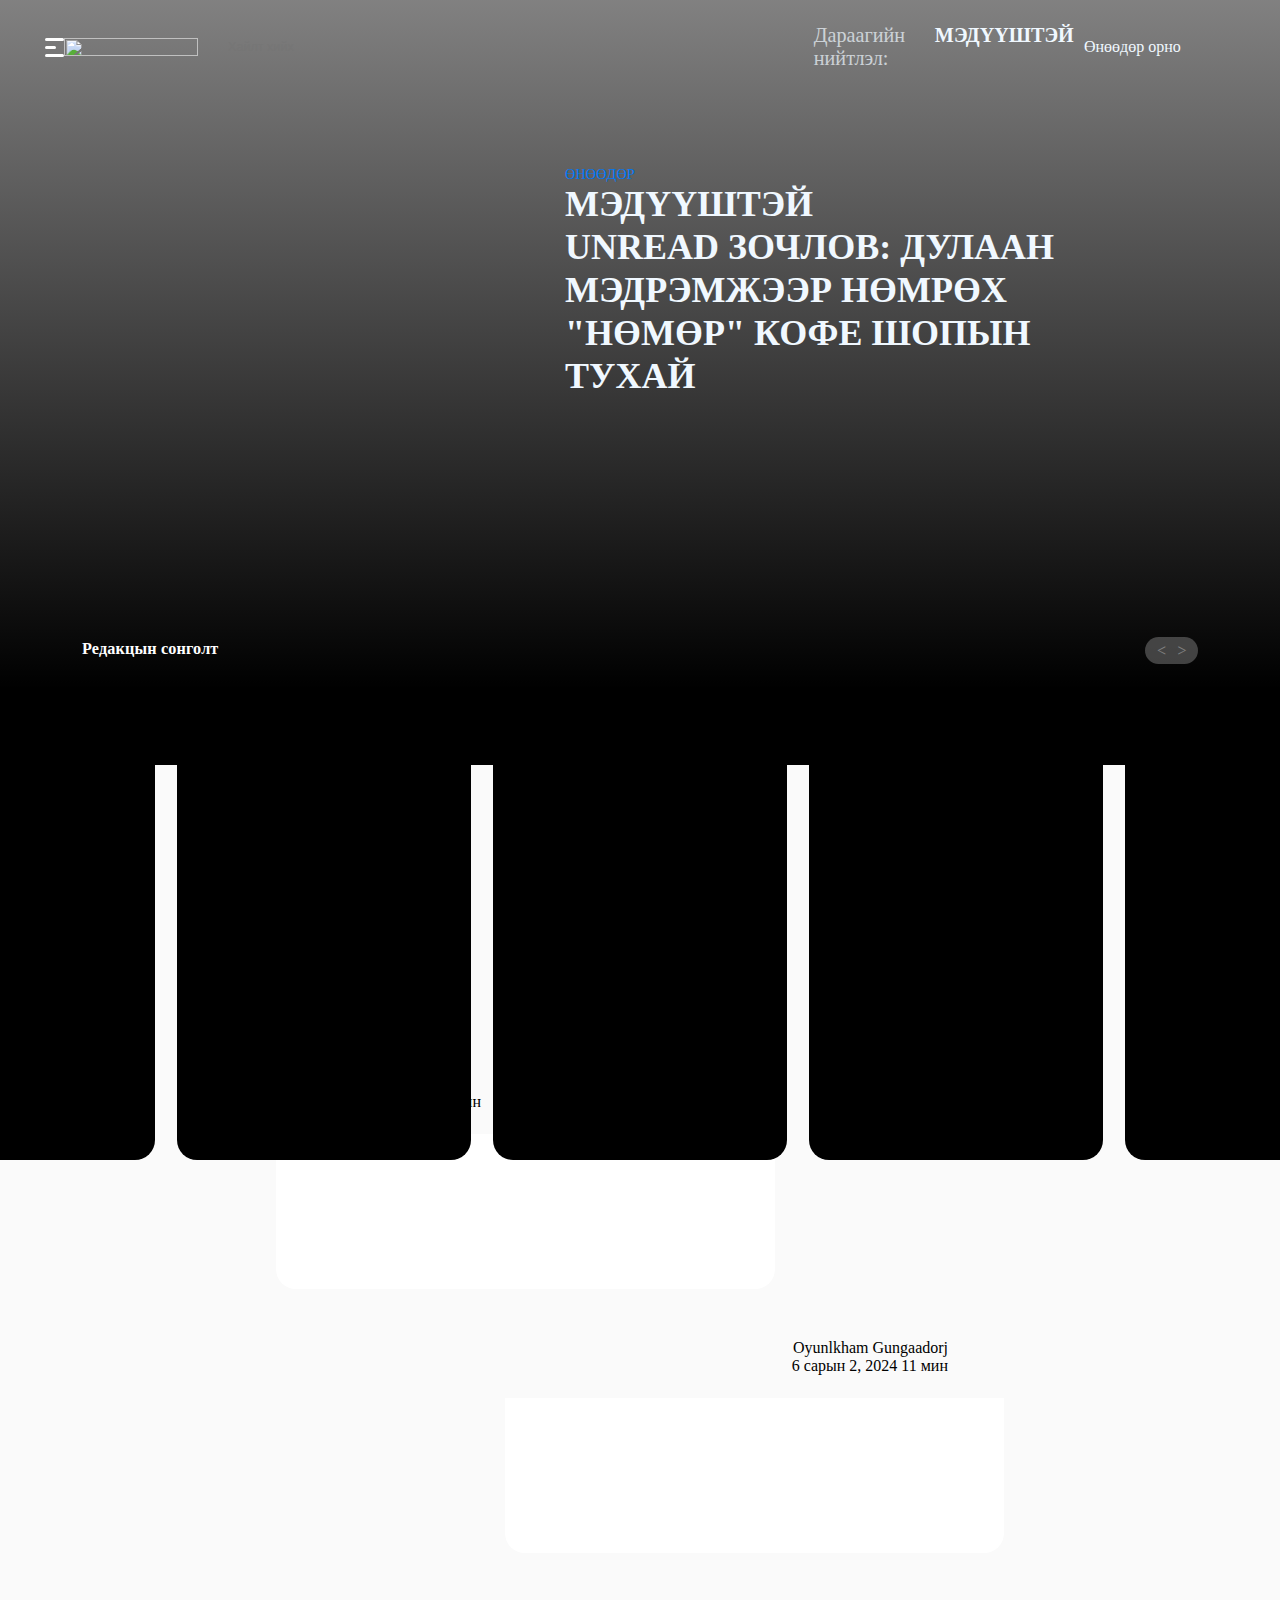
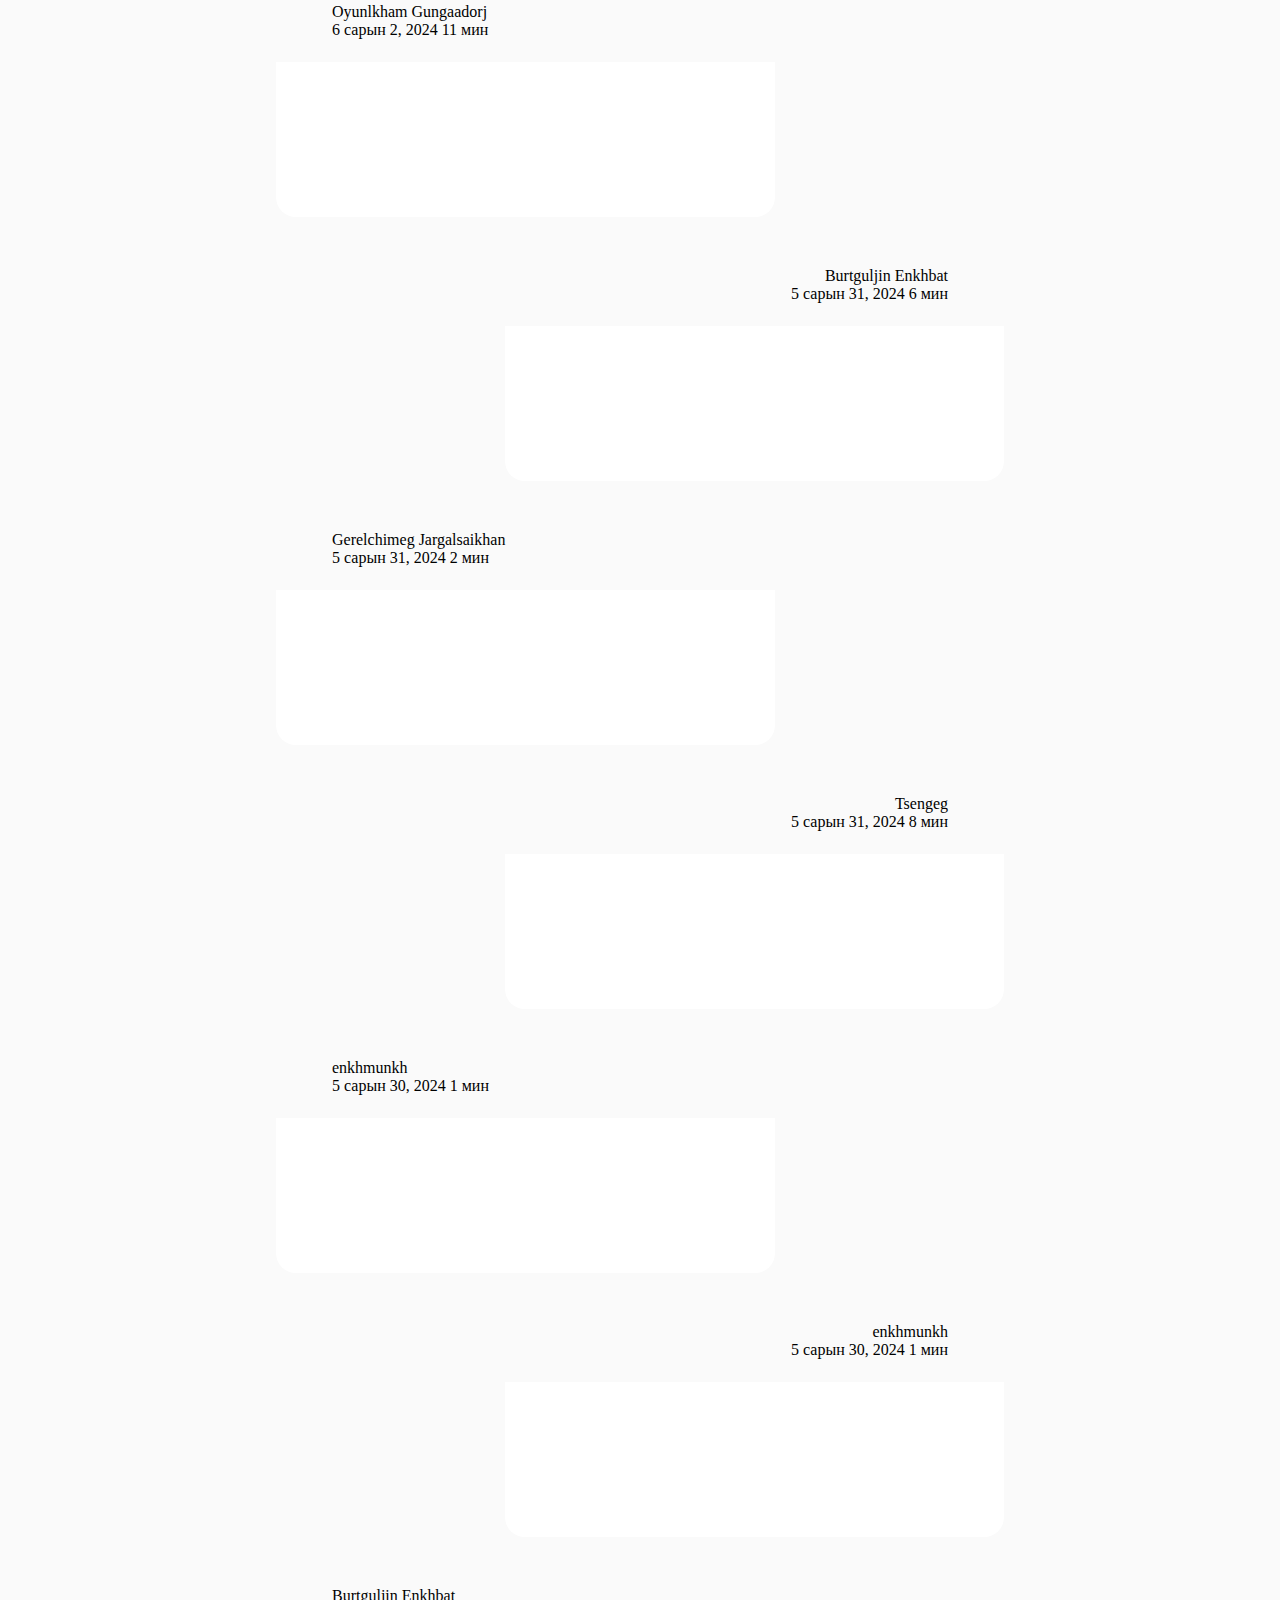
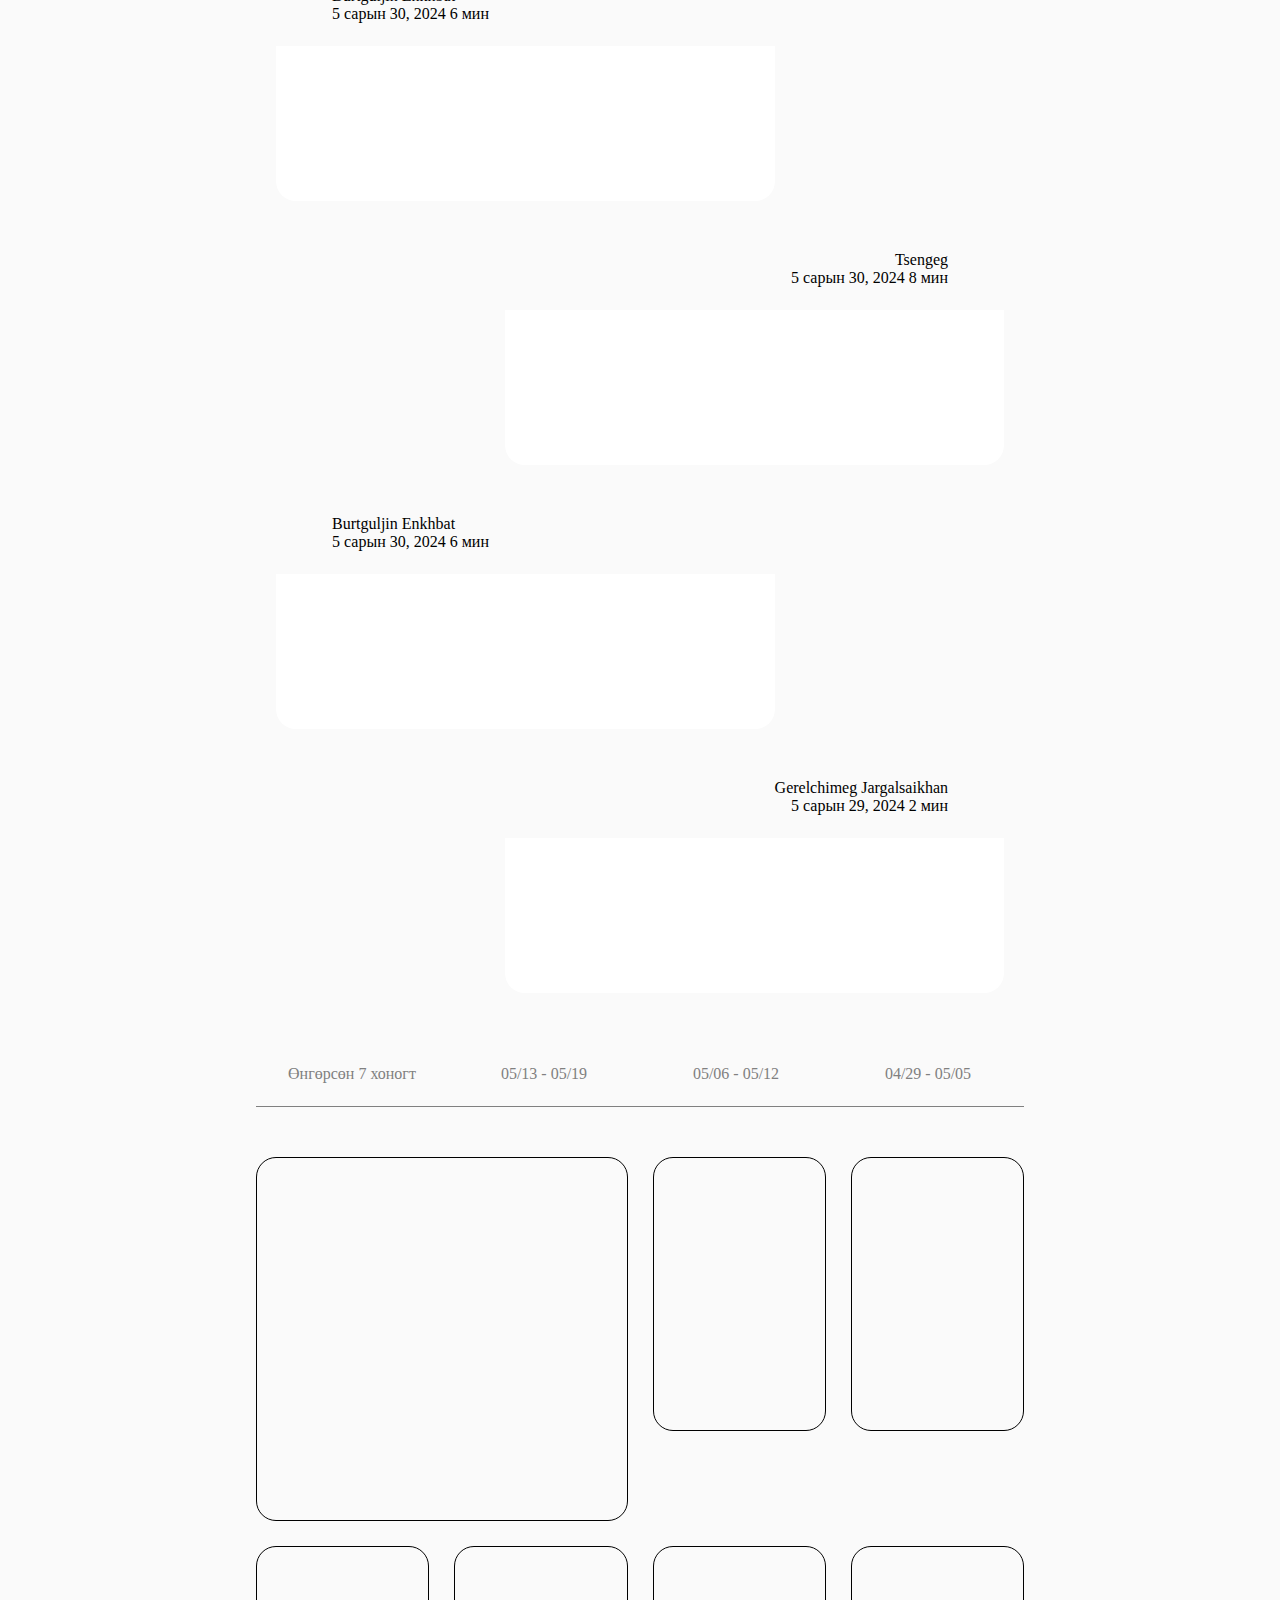
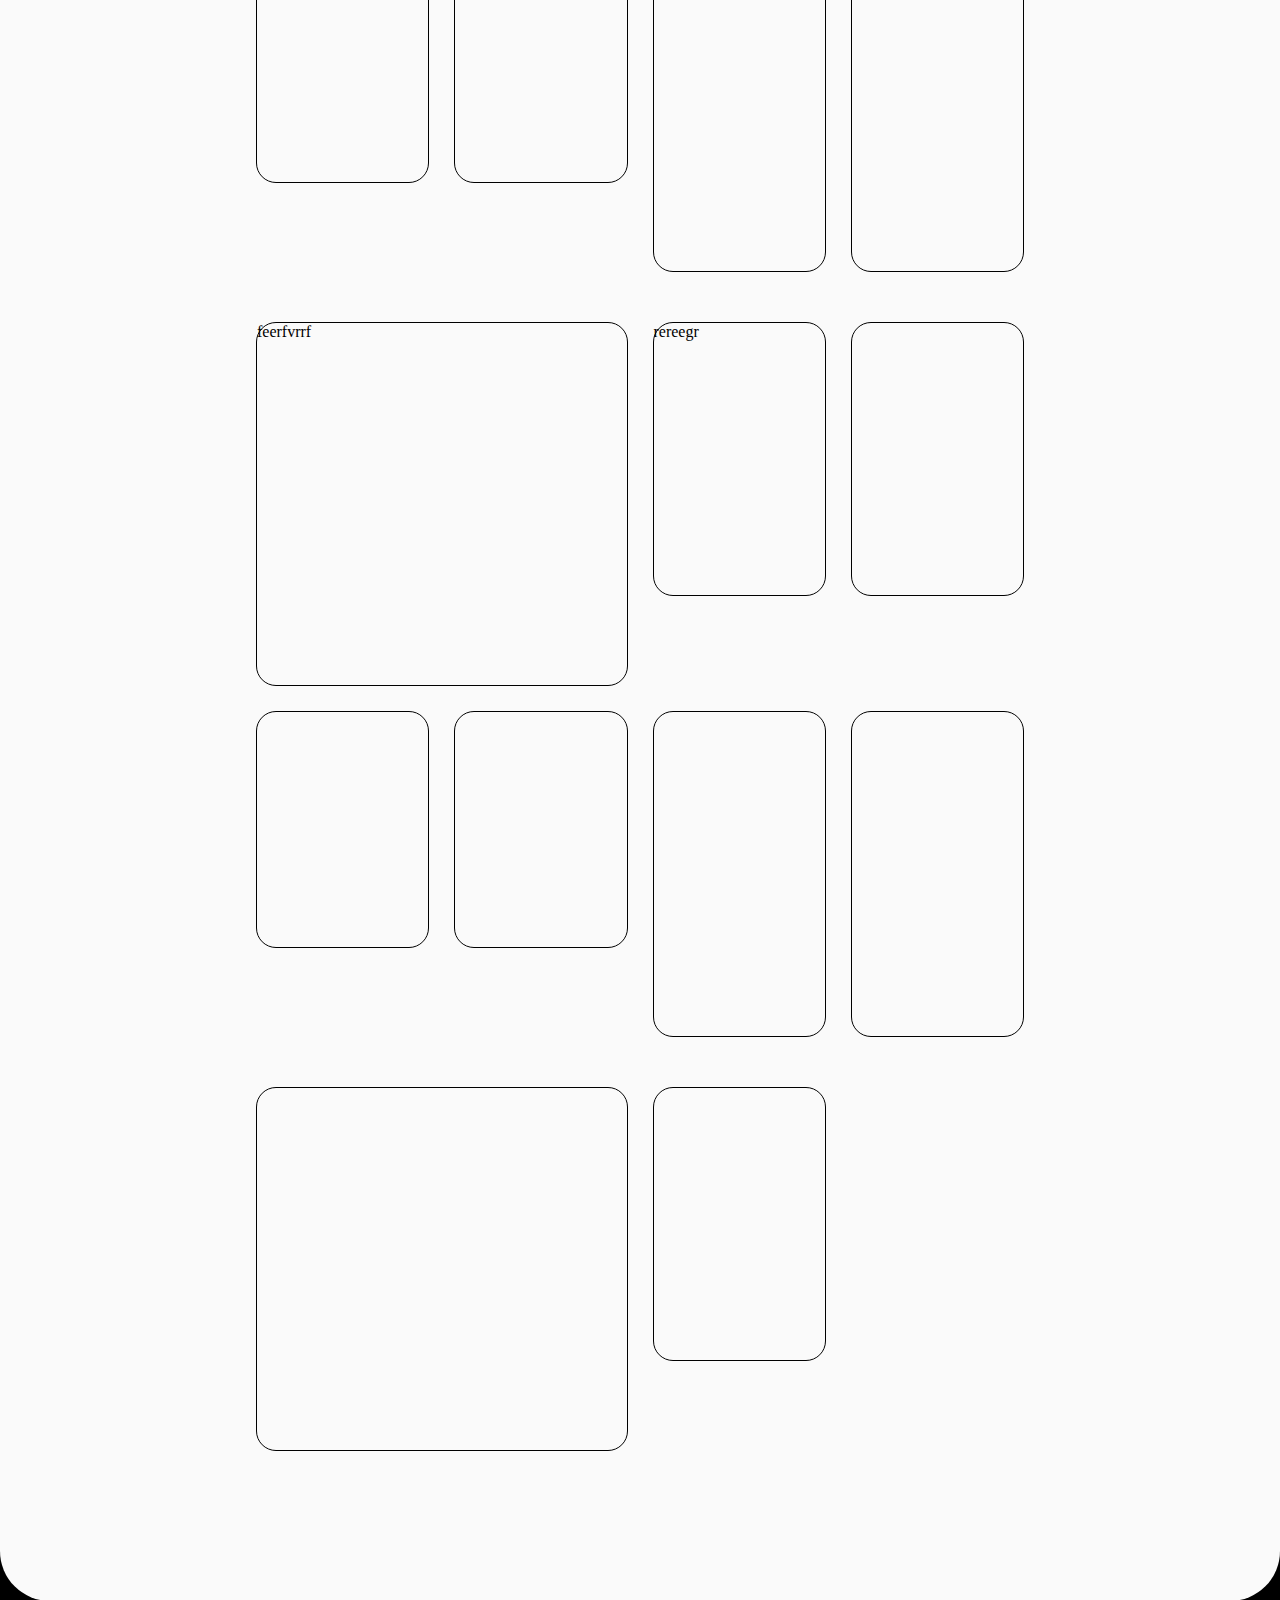
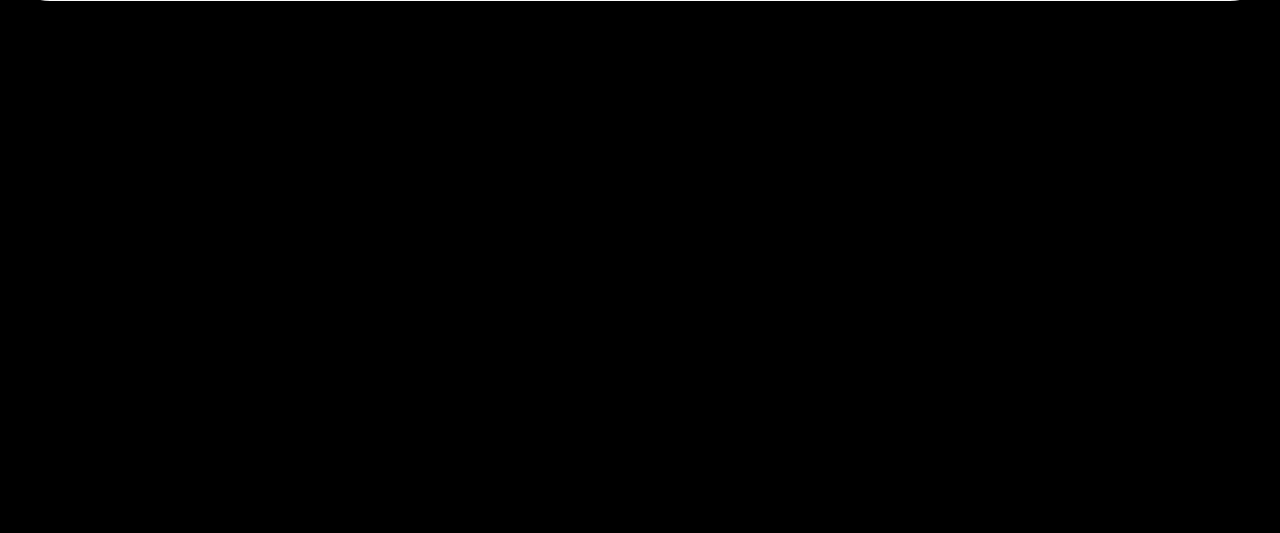
==== commit 2bafaa2c: "gert" ====
--- a/unread.html
+++ b/unread.html
@@ -607,5 +607,53 @@
         </div>
       </div>
     </div>
+    <div class="footer">
+      <div class="footer_top">
+        <div class="footer_1">
+          <div class="logo"></div>
+          <div class="contact-btn">
+            <h6>Хамтран ажиллах хүсэлт илгээх <br> <span> Контент нийтлүүлэх </span></h6>
+            <div class="arrow"> > </div>
+          </div>
+          <div class="contact-btn">
+            <h6>Хамтран ажиллах хүсэлт илгээх <br><span> Эвент дээр хамтрах </span></h6>
+            <div class="arrow"> > </div>
+          </div>
+          <div class="download">
+            <div class="source"></div>
+            <div class="source"></div>
+          </div>
+        </div>
+        <div class="footer_2">
+          <div class="page-policy"></div>
+          <div class="copyright"></div>
+          <div class="category-nav">
+            <div class="nav">
+              <h5>Булангууд<h5> <br>
+              Онцлох бизнес <br>Techworm <br>Би хэрхэн ажилладаг вэ? <br>Мэдүүштэй <br> Чөлөөт <br>Номын тухай <br> 7 хоногийн тойм
+            </div>
+            <div class="nav">Тогтвортой хөгжил <br> Тайлбарлах нь <br>10 ертөнц, 10 өнцөг <br> Таатай оффис <br>Зочинтой булан <br> 8 минутын улс төр<br></div>
+            <div class="nav">
+              <h5>Компани</h5> <br> <p>Улаанбаатар 14240 <br> СБД, 8-р хороо, Амарын гудамж,  <br>Тэнгэрлиг медиа групп</p> <br> +976 9921 2778 <br> +976 8801 3893 <br> <br>Зочлох: <br> www.unread.media
+            </div>
+          </div>
+        </div>
+      </div>
+      <div class="social_links">
+        <i
+        class="fa-brands fa-square-facebook"
+        style="color: #9c9c9c"
+      ></i>
+      <i class="fa-brands fa-twitter" style="color: #9c9c9c"></i>
+      <i class="fa-brands fa-instagram" style="color: #9c9c9c"></i>
+      
+      <i
+        class="fa-brands fa-linkedin-in"
+        style="color: #9c9c9c"
+      ></i>
+      <i class="fa-brands fa-youtube" style="color: #9c9c9c;"></i>
+      <i class="fa-brands fa-soundcloud" style="color: #9c9c9c;"></i>
+      </div>
+    </div>
   </body>
 </html>
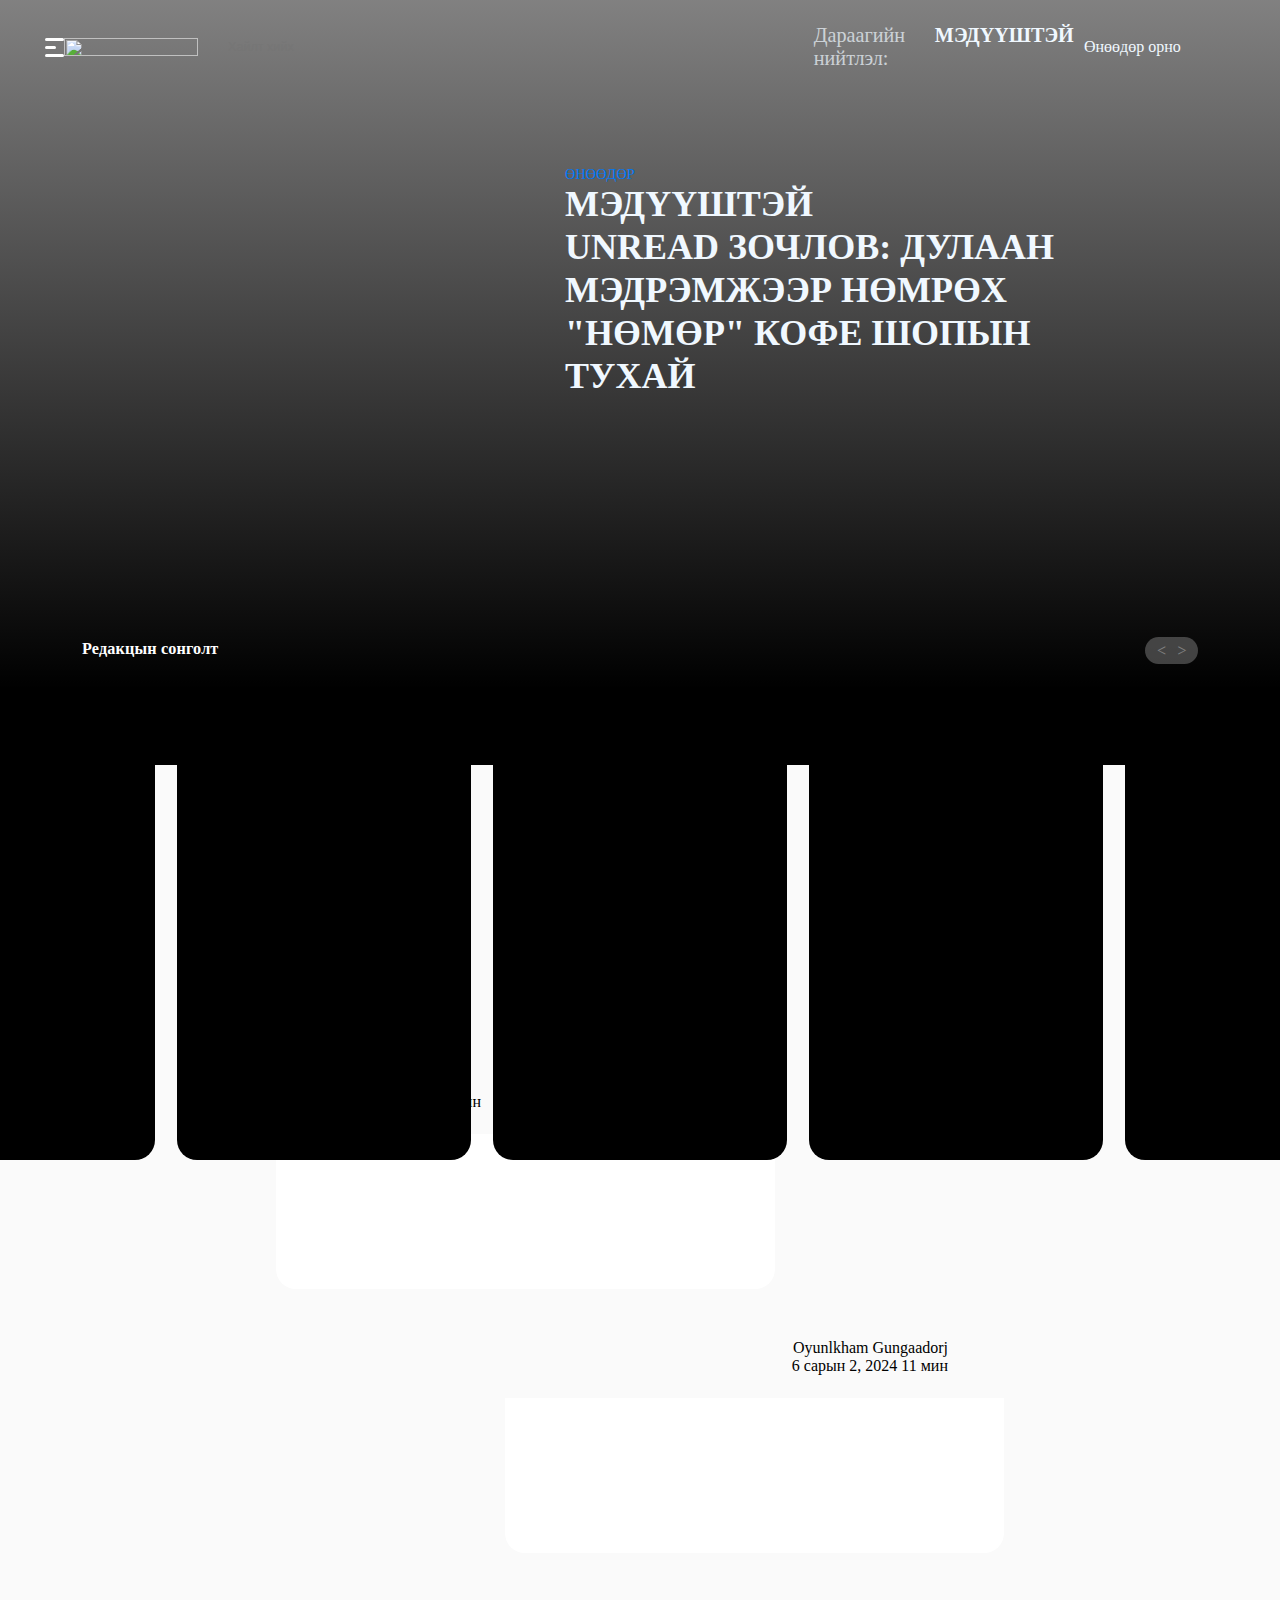
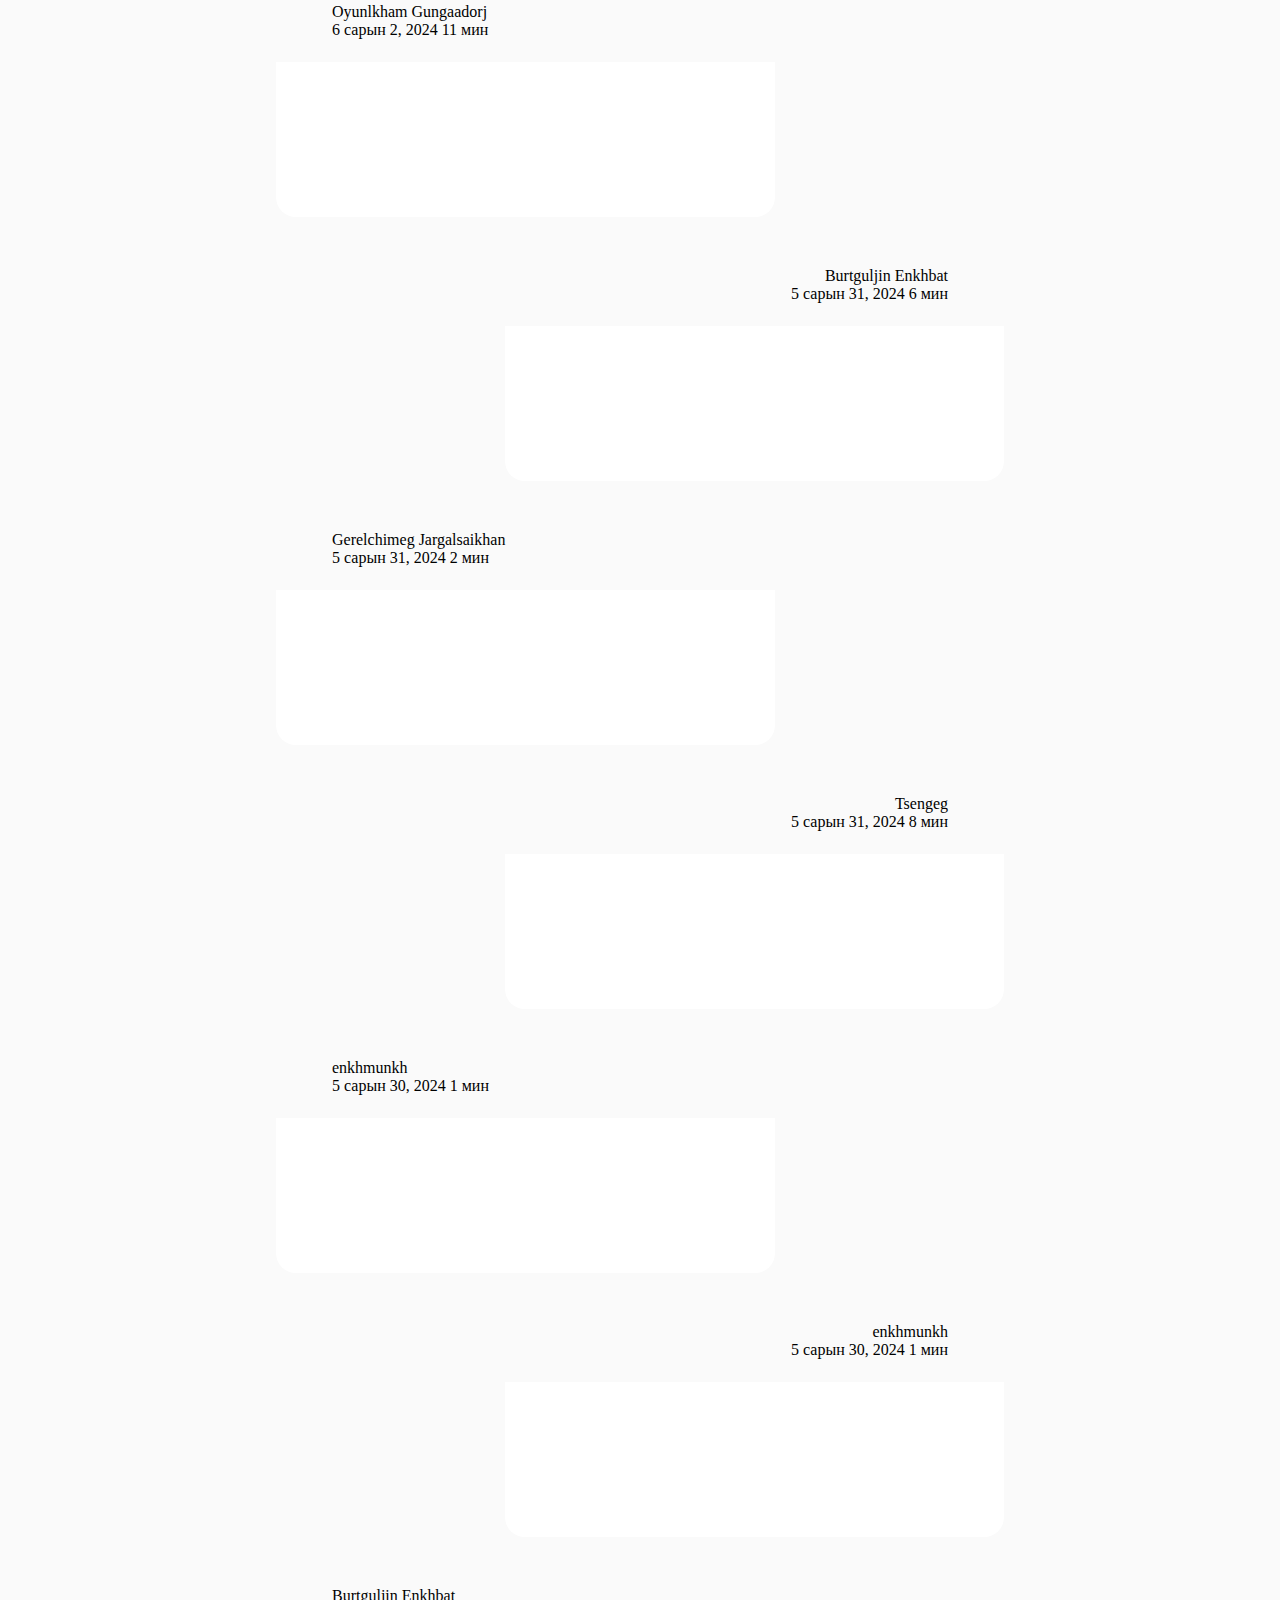
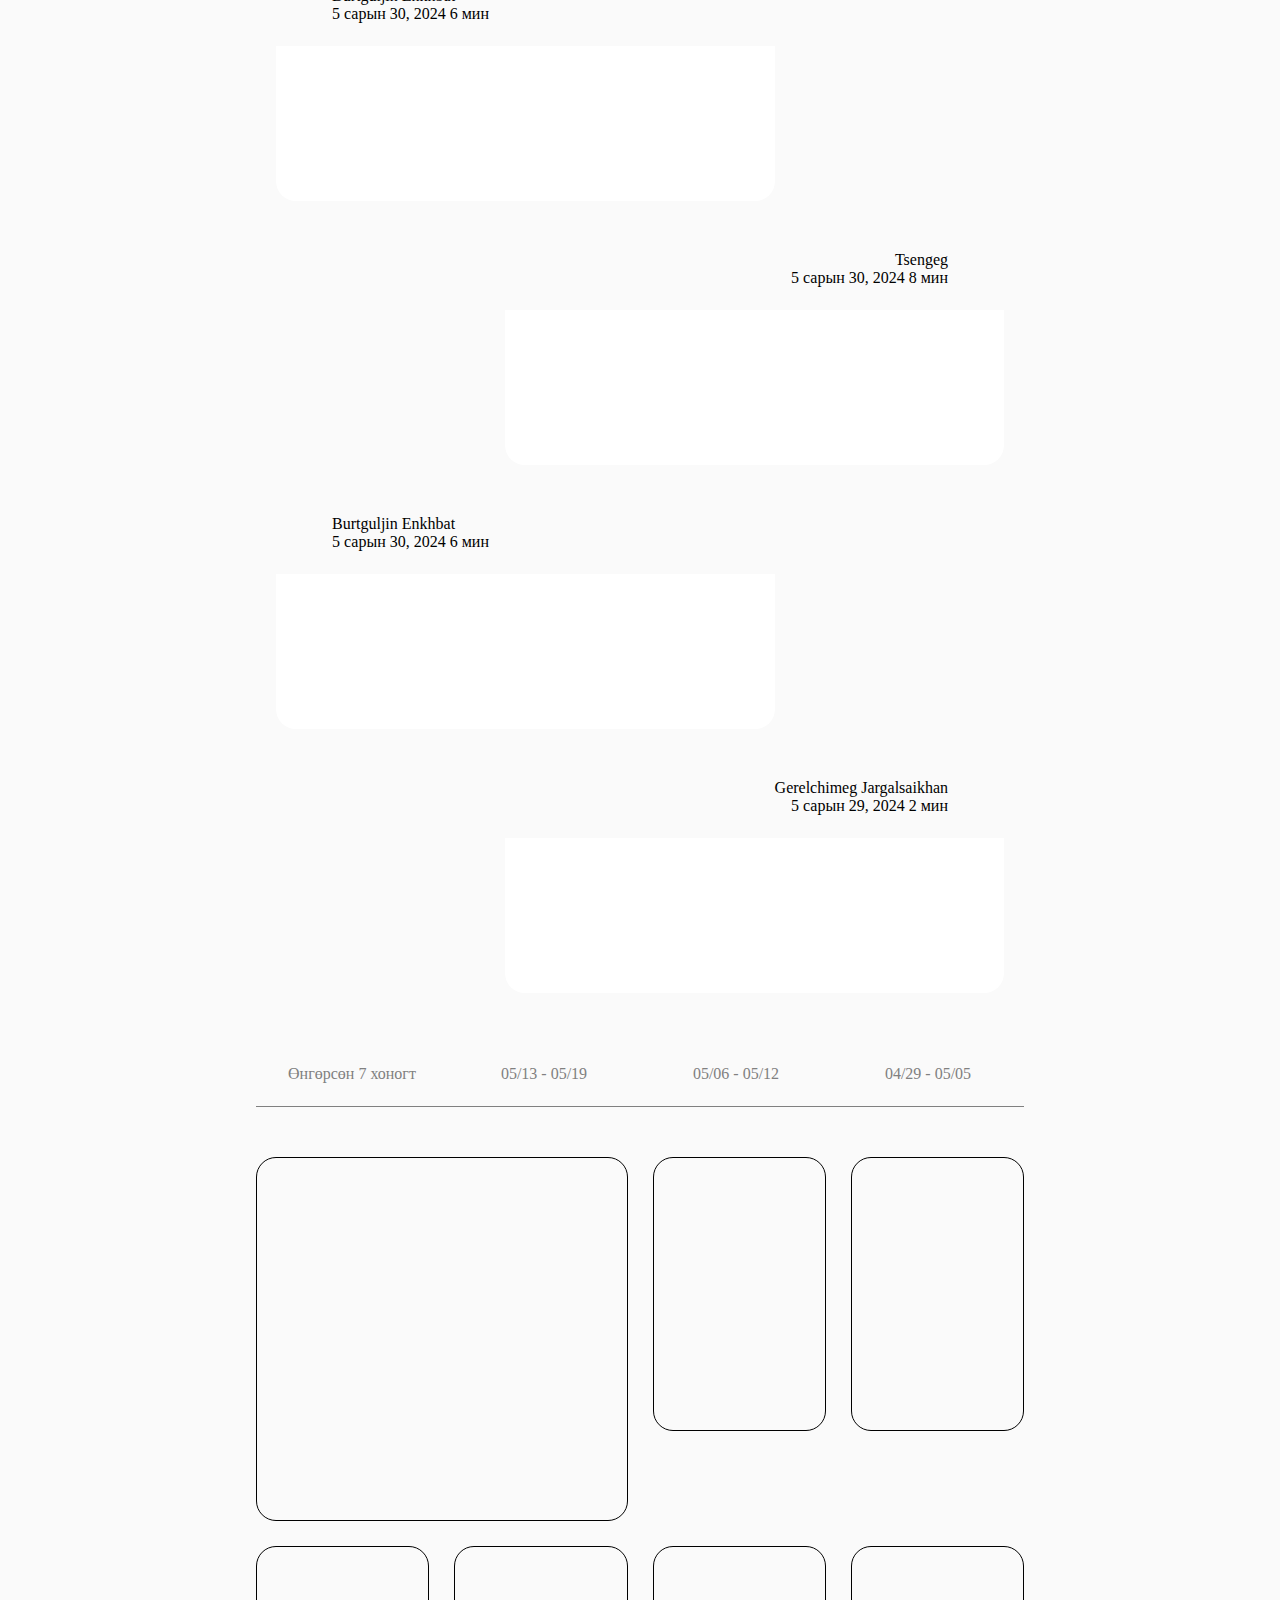
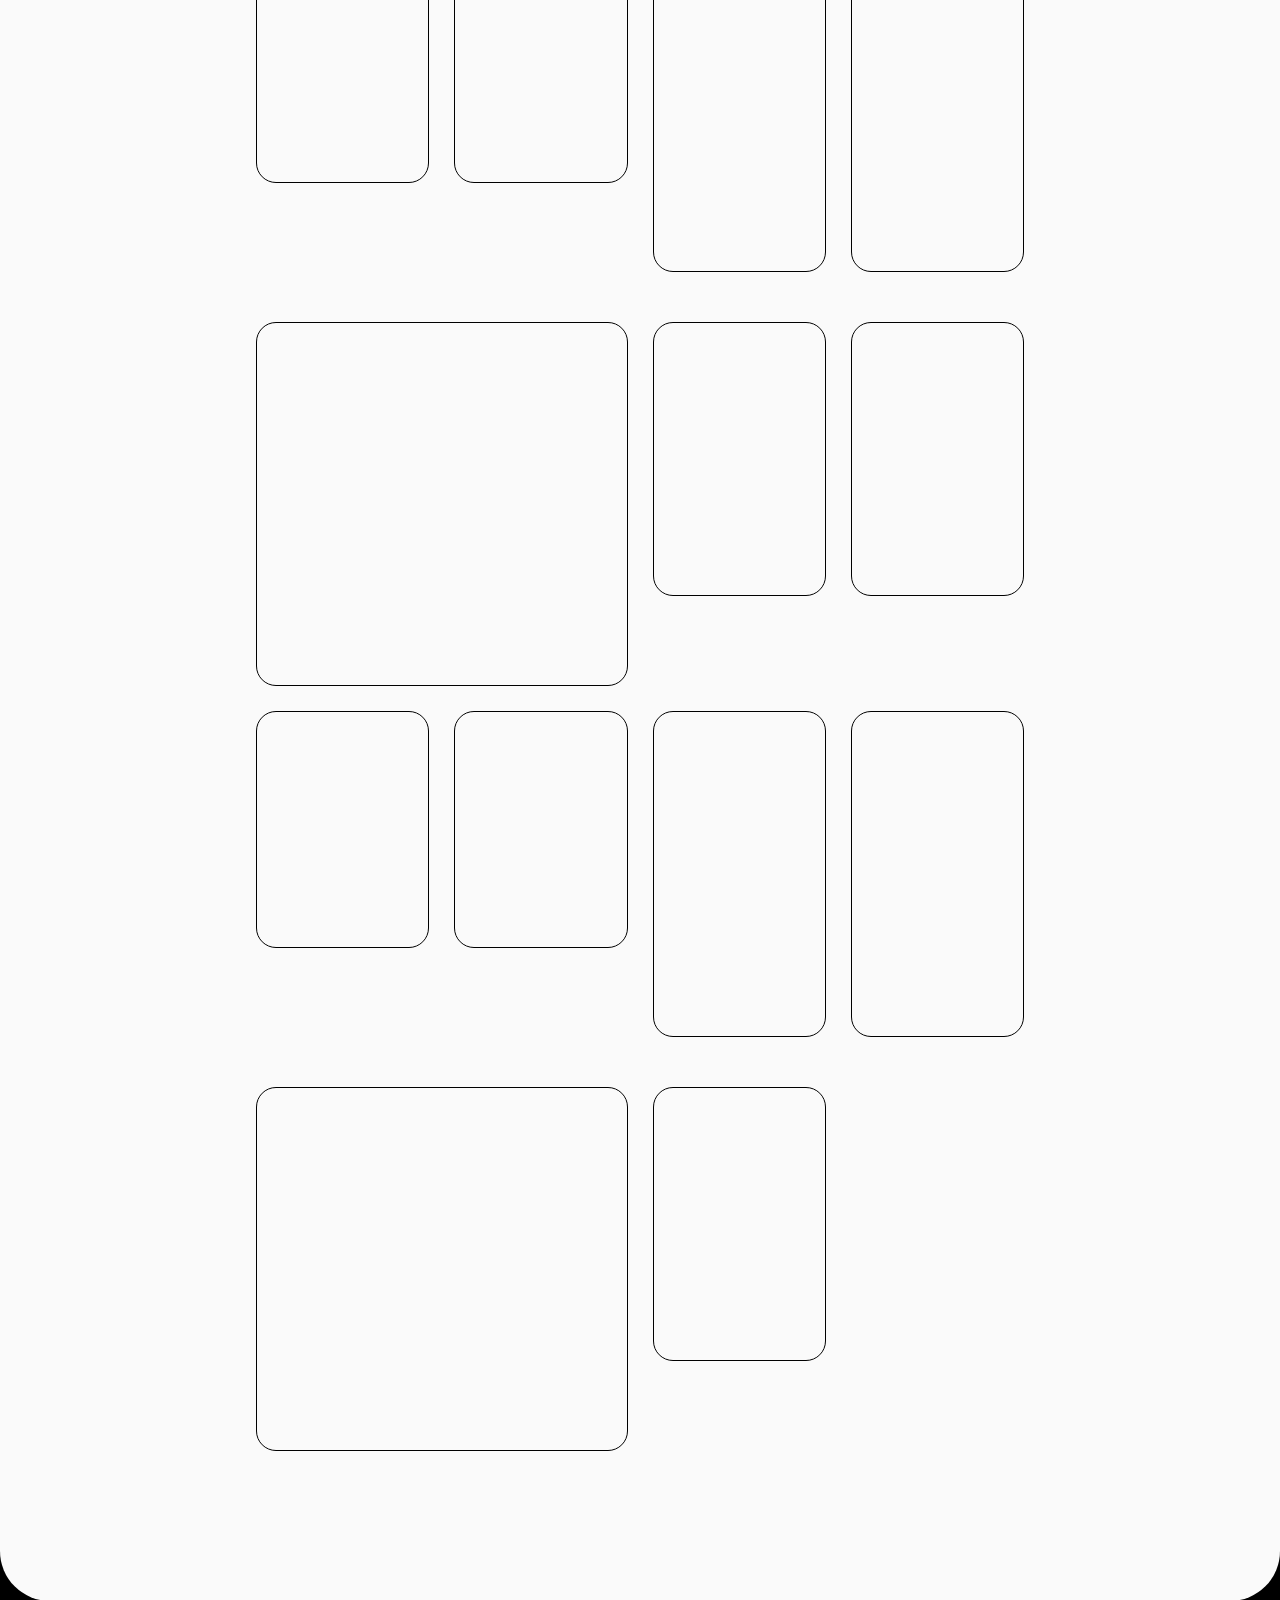
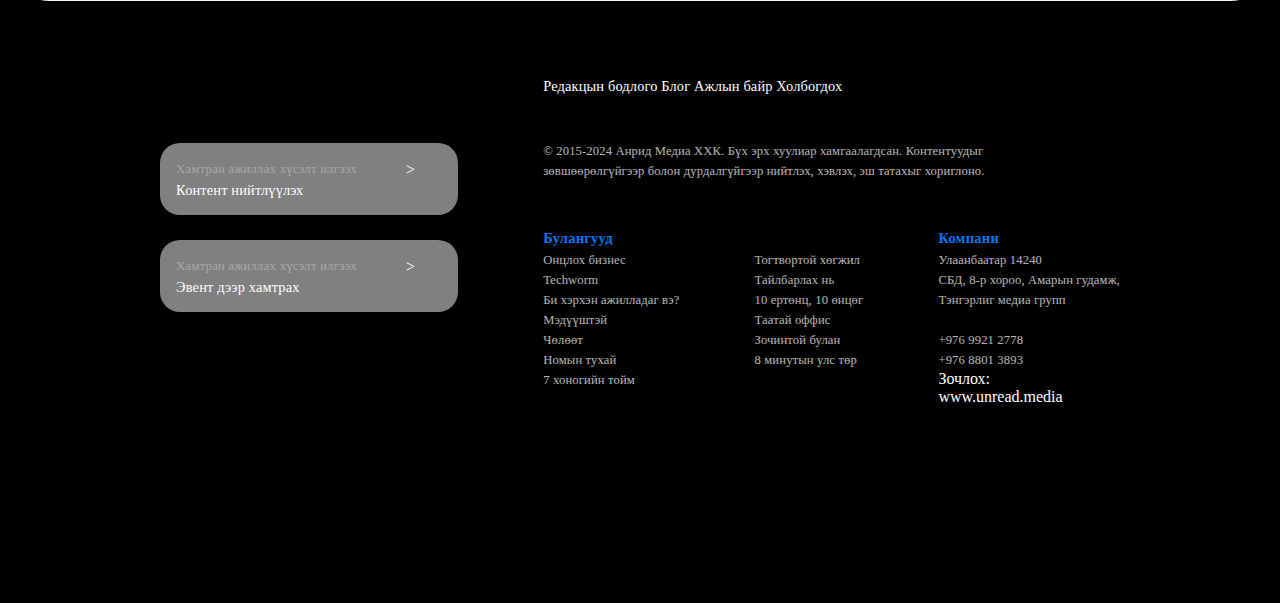
==== commit dc318809: "footer zasav" ====
--- a/unread.html
+++ b/unread.html
@@ -550,7 +550,7 @@
               background-image: url(https://unread.today/files/007afc64-288a-4208-b9d7-3eda84011c1d/b18ed96a70e674679fe66b153eea1c20.jpg);
             "
           >
-            feerfvrrf
+            
           </div>
           <div
             class="box box_2"
@@ -558,7 +558,7 @@
               background-image: url(https://unread.today/files/ab36d712-71ff-4ad9-896e-6ebb29ee892b/6c7379f6a279651cc886c07f98086bbc.jpg);
             "
           >
-            rereegr
+            
           </div>
           <div
             class="box box_2"
@@ -610,31 +610,46 @@
     <div class="footer">
       <div class="footer_top">
         <div class="footer_1">
-          <div class="logo"></div>
-          <div class="contact-btn">
-            <h6>Хамтран ажиллах хүсэлт илгээх <br> <span> Контент нийтлүүлэх </span></h6>
-            <div class="arrow"> > </div>
-          </div>
-          <div class="contact-btn">
-            <h6>Хамтран ажиллах хүсэлт илгээх <br><span> Эвент дээр хамтрах </span></h6>
-            <div class="arrow"> > </div>
-          </div>
+          <div class="logo" style="background-image: url(https://unread.today/img/unread_white.png);"> </div>
+         <div class="contact">
+           <div class="contact-btn">
+            <div class="ugnuud">
+              <h6>Хамтран ажиллах хүсэлт илгээх</h6>
+              <span> Контент нийтлүүлэх </span></div>
+             <div class="arrow"> > </div>
+           </div>
+           <div class="contact-btn">
+             <div class="ugnuud">
+               <h6>Хамтран ажиллах хүсэлт илгээх</h6> 
+               <span> Эвент дээр хамтрах </span></div>
+             <div class="arrow"> > </div>
+           </div>
+         </div>
           <div class="download">
-            <div class="source"></div>
-            <div class="source"></div>
+            <div class="source" style="background-image: url(https://unread.today/img/app_android.png);"></div>
+            <div class="source" style="background-image: url(	https://unread.today/img/app_ios.png);"></div>
           </div>
         </div>
         <div class="footer_2">
-          <div class="page-policy"></div>
-          <div class="copyright"></div>
+          <div class="page-policy">
+            Редакцын бодлого <i class="fa-solid fa-circle" style="color: #f4f5f6;"></i> 
+            Блог <i class="fa-solid fa-circle" style="color: #f4f5f6;"></i>
+            Ажлын байр <i class="fa-solid fa-circle" style="color: #f4f5f6;"></i>
+            Холбогдох
+          </div>
+          <div class="copyright saaral_font">© 2015-2024 Анрид Медиа ХХК. Бүх эрх хуулиар хамгаалагдсан. Контентуудыг <br> зөвшөөрөлгүйгээр болон дурдалгүйгээр нийтлэх, хэвлэх, эш татахыг хориглоно.</div>
           <div class="category-nav">
             <div class="nav">
-              <h5>Булангууд<h5> <br>
-              Онцлох бизнес <br>Techworm <br>Би хэрхэн ажилладаг вэ? <br>Мэдүүштэй <br> Чөлөөт <br>Номын тухай <br> 7 хоногийн тойм
-            </div>
-            <div class="nav">Тогтвортой хөгжил <br> Тайлбарлах нь <br>10 ертөнц, 10 өнцөг <br> Таатай оффис <br>Зочинтой булан <br> 8 минутын улс төр<br></div>
+              <h5 class="tsenher_font">Булангууд<h5> 
+              <div class="types saaral_font">Онцлох бизнес <br>Techworm <br>Би хэрхэн ажилладаг вэ? <br>Мэдүүштэй <br> Чөлөөт <br>Номын тухай <br> 7 хоногийн тойм</div>
+            </div>
             <div class="nav">
-              <h5>Компани</h5> <br> <p>Улаанбаатар 14240 <br> СБД, 8-р хороо, Амарын гудамж,  <br>Тэнгэрлиг медиа групп</p> <br> +976 9921 2778 <br> +976 8801 3893 <br> <br>Зочлох: <br> www.unread.media
+              <h5 class="tsenher_font"><span>aaa</span><h5> 
+            <div class="types saaral_font">Тогтвортой хөгжил <br> Тайлбарлах нь <br>10 ертөнц, 10 өнцөг <br> Таатай оффис <br>Зочинтой булан <br> 8 минутын улс төр<br></div></div>
+            <div class="nav">
+              <h5 class="tsenher_font">Компани</h5> 
+              <div class="types saaral_font"> <p>Улаанбаатар 14240 <br> СБД, 8-р хороо, Амарын гудамж,  <br>Тэнгэрлиг медиа групп</p> <br> +976 9921 2778 <br> +976 8801 3893 <br></div>
+             <div class="zochloh"> Зочлох: <br> www.unread.media</div>
             </div>
           </div>
         </div>
@@ -644,7 +659,7 @@
         class="fa-brands fa-square-facebook"
         style="color: #9c9c9c"
       ></i>
-      <i class="fa-brands fa-twitter" style="color: #9c9c9c"></i>
+      <i class="fa-brands fa-twitter" style="color: #9c9c9c" ></i>
       <i class="fa-brands fa-instagram" style="color: #9c9c9c"></i>
       
       <i
--- a/unread.css
+++ b/unread.css
@@ -349,3 +349,118 @@
 .box_4 {
   height: 324px;
 }
+.footer {
+  padding: 75px;
+}
+.footer_top {
+  display: flex;
+  color: white;
+  justify-content: space-evenly;
+  align-items: center;
+}
+.footer_1 {
+  display: flex;
+  flex-direction: column;
+  gap: 45px;
+}
+.logo {
+  width: 134px;
+  height: 18px;
+  background-size: cover;
+}
+.contact {
+  display: flex;
+  flex-direction: column;
+  gap: 25px;
+}
+.contact-btn {
+  display: flex;
+  gap: 15px;
+  align-items: center;
+  justify-content: center;
+  padding: 15px;
+  background-color: grey;
+  /* backdrop-filter: blur(40px); */
+  border-radius: 20px;
+}
+.ugnuud {
+  width: 215px;
+  height: 42px;
+}
+.ugnuud h6 {
+  font-size: 12.6px;
+  font-weight: 400;
+  letter-spacing: 0.3px;
+  line-height: 22px;
+  color: #fff;
+  opacity: 0.3;
+}
+.ugnuud span {
+  color: rgb(255, 255, 255);
+  font-size: 14.4px;
+  font-weight: 500;
+  letter-spacing: 0.15px;
+  line-height: 20px;
+}
+.arrow {
+  width: 36px;
+  height: 36px;
+}
+.download {
+  display: flex;
+  gap: 10px;
+}
+.source {
+  height: 46px;
+  width: 144px;
+  background-size: cover;
+  border-radius: 10px;
+}
+.social_links {
+  display: flex;
+  justify-content: space-evenly;
+}
+.social_links i {
+  height: 72px;
+  padding-top: 50px;
+}
+.footer_2 {
+  display: flex;
+  flex-direction: column;
+  gap: 45px;
+}
+.page-policy {
+  color: rgb(255, 255, 255);
+  letter-spacing: 0.15px;
+  font-size: 14.4px;
+  line-height: 20px;
+}
+/* .page-policy i {
+  width: 6px;
+  height: 6px;
+  object-fit: cover;
+} */
+.category-nav {
+  display: flex;
+  gap: 75px;
+}
+.saaral_font {
+  text-decoration-color: rgb(135, 135, 135);
+  text-shadow: rgba(0, 0, 0, 0.004) 1px 1px 1px;
+  opacity: 70%;
+  font-weight: 400;
+  letter-spacing: 0.15px;
+  line-height: 20px;
+  font-size: 12.6px;
+}
+.tsenher_font {
+  color: #0078f6;
+  letter-spacing: 0.03rem;
+  font-weight: 700;
+  font-size: 14.4px;
+  letter-spacing: 0.3px;
+  line-height: 24px;
+}
+.tsenher_font span {
+  color: black;
+}
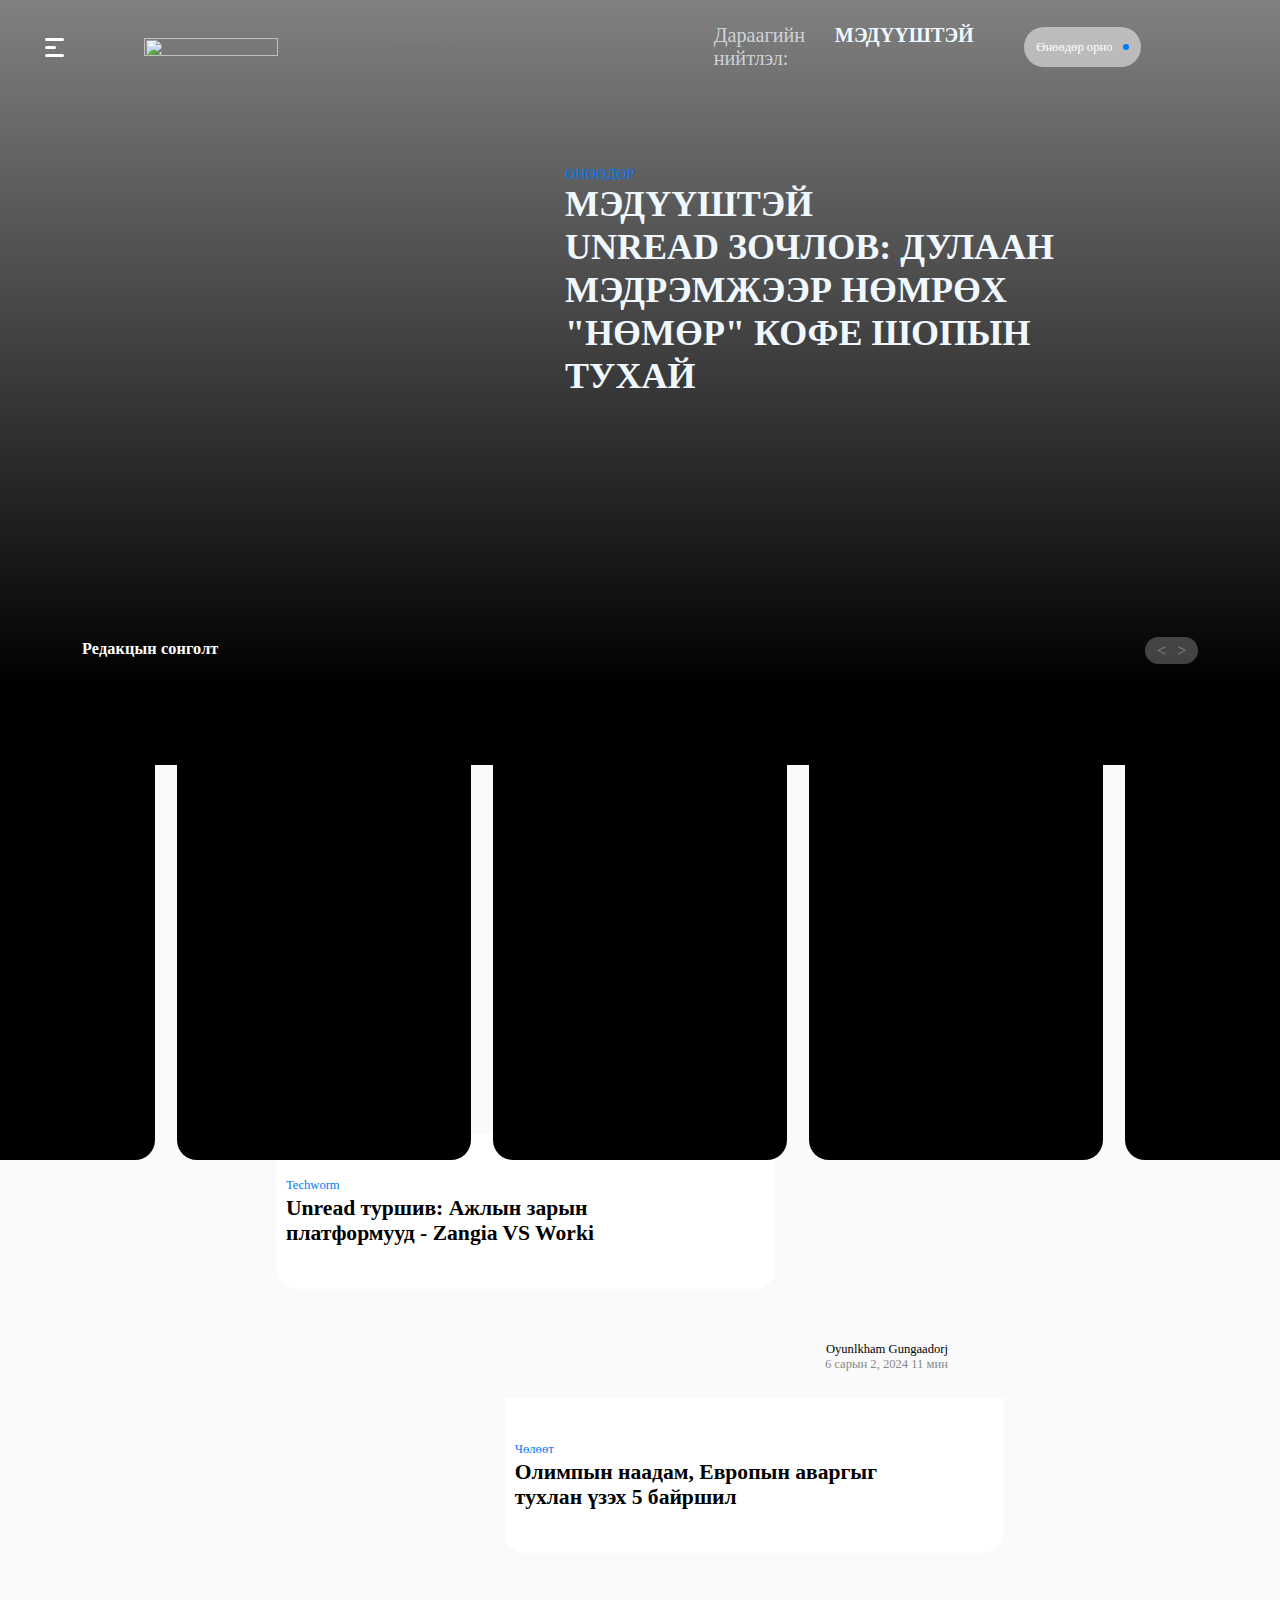
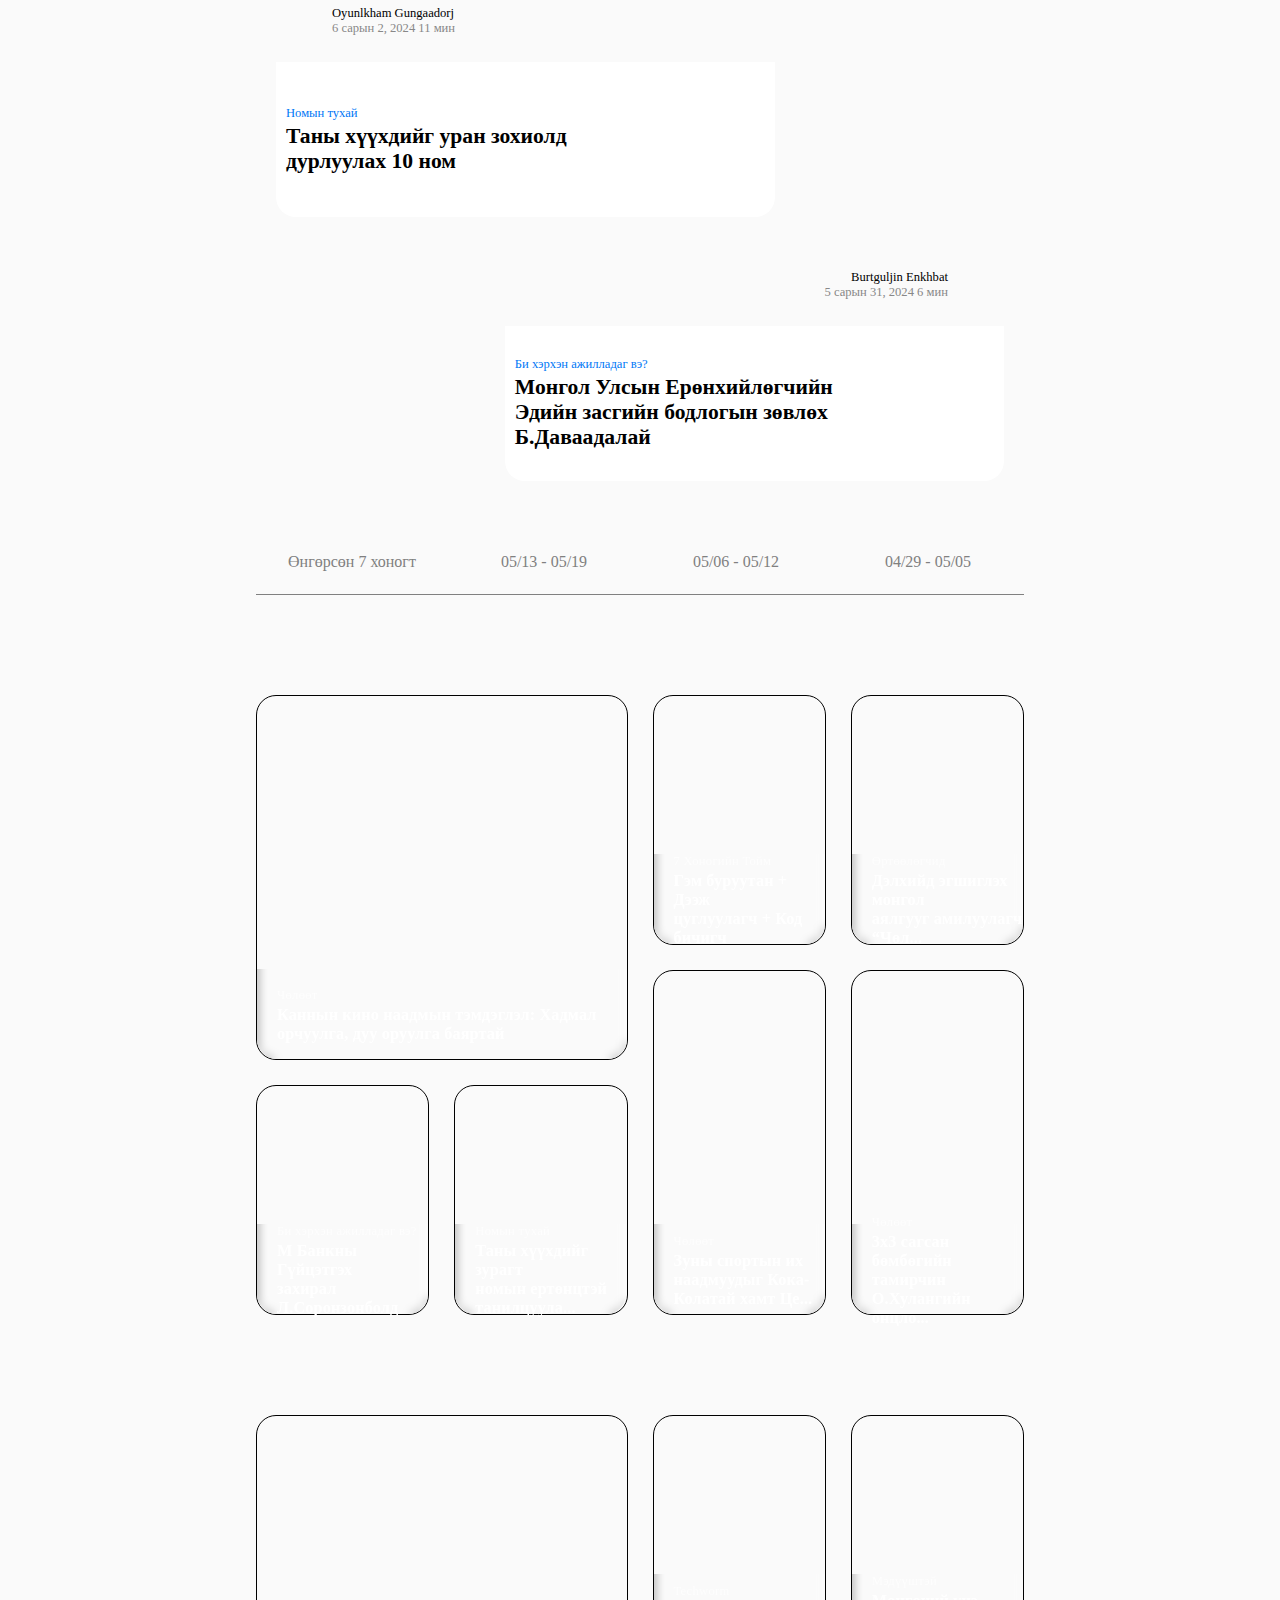
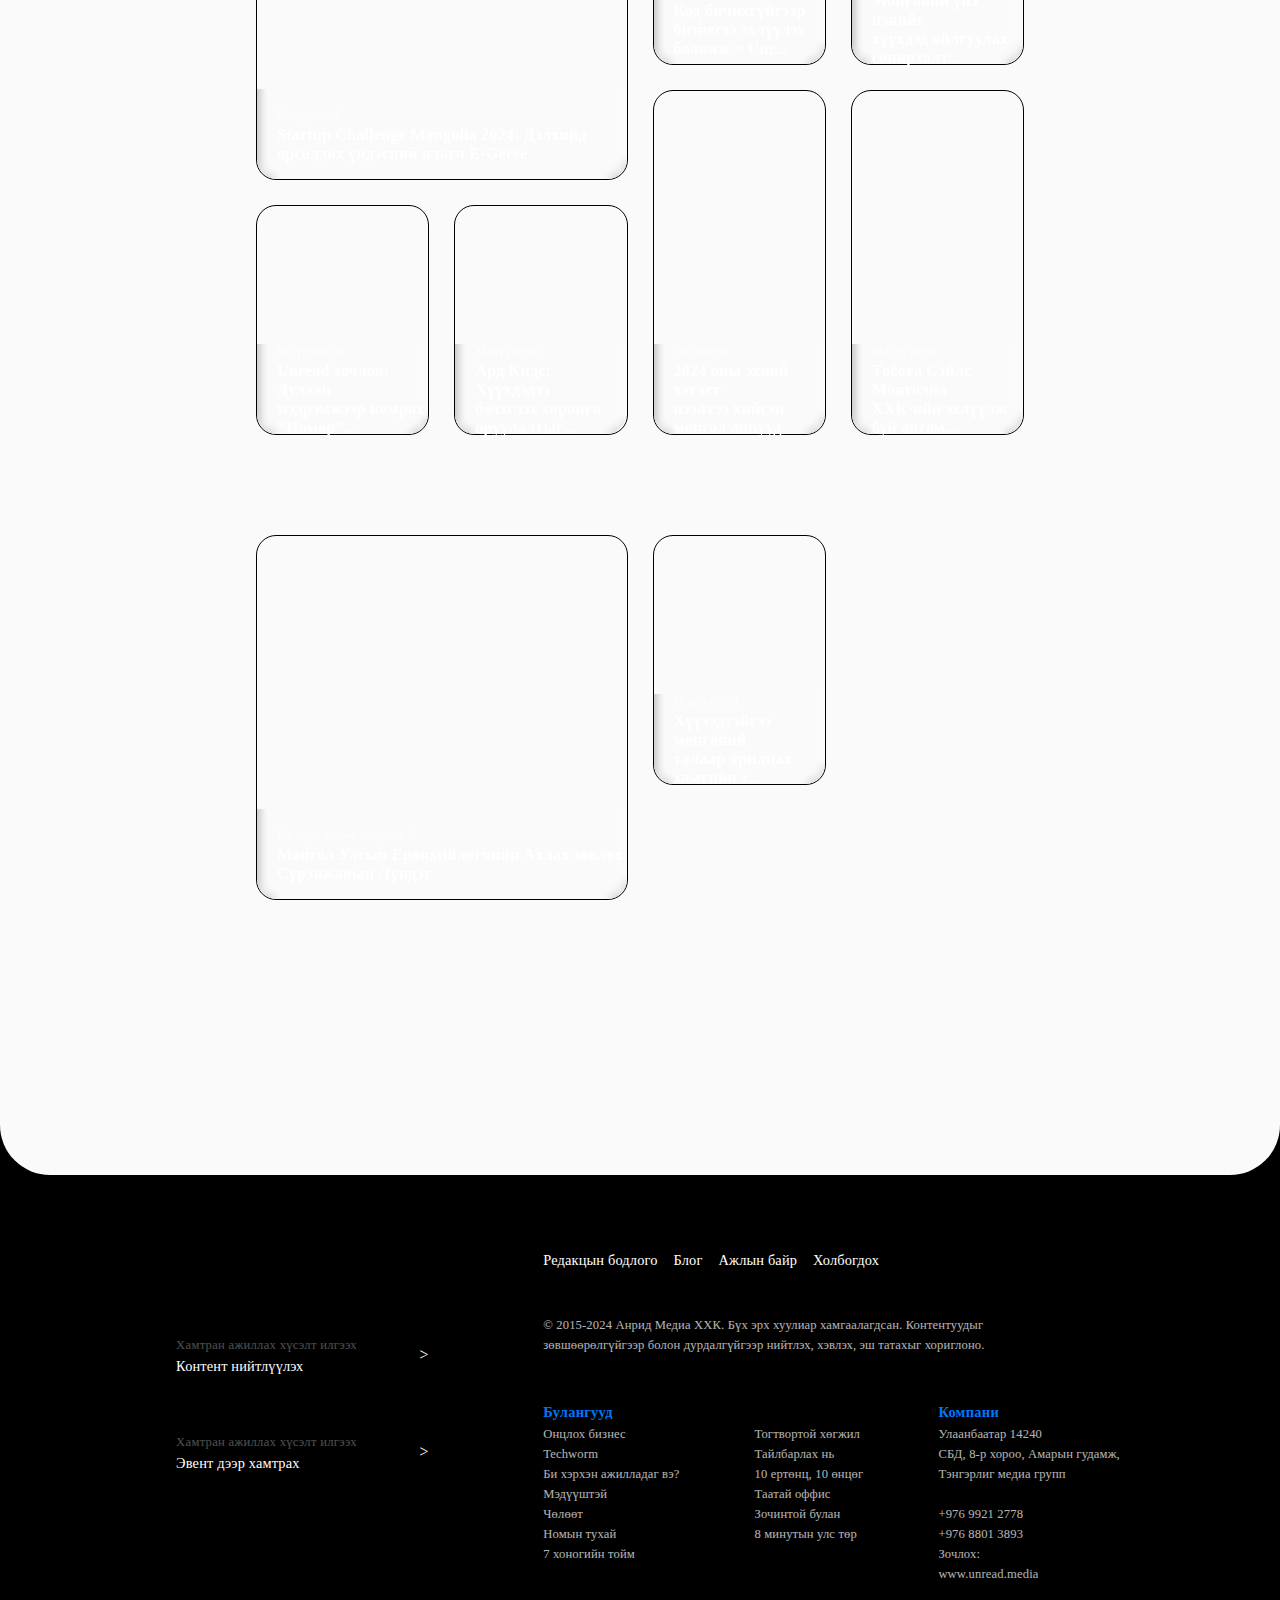
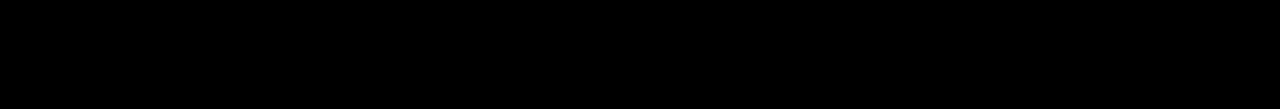
==== commit 2c5229c8: "hover ajillaj ehluulev" ====
--- a/unread.html
+++ b/unread.html
@@ -44,7 +44,7 @@
                 </div>
                 <div class="tuluv">
                   <p>Өнөөдөр орно</p>
-                  <div class="blue dot"></div>
+                  <div class="blue_dot"></div>
                 </div>
                 <div class="social-link">
                   <i
@@ -145,7 +145,7 @@
       <div class="profiles">
         <!-- left profile -->
         <div class="profile-left">
-          <div class="p_content_left">
+          <div class="p_content_left hoverr">
             <div class="author_left">
               <div
                 class="picture"
@@ -160,31 +160,149 @@
             </div>
             <div class="context">
               <div class="profile_text">
+                <div class="category">Techworm</div>
+                <div class="headline">Unread туршив: Ажлын зарын платформууд - Zangia VS Worki</div>
+              </div>
+              <div
+                class="img"
+                style="
+                  background-image: url(https://unread.today/files/44/75288f9a6f654884726db5e0458cbdef.jpg);
+                "
+              ></div>
+            </div>
+          </div>
+        </div>
+        <!-- right profile -->
+        <div class="profile-right hoverr">
+          <div class="p_content_left">
+            <div class="author_right">
+              <div
+                class="picture"
+                style="
+                  background-image: url(https://unread.today/files/profile/8b41add06e95ac849a03367cedef5979.png);
+                "
+              ></div>
+              <div class="info">
+                <div class="name">Oyunlkham Gungaadorj</div>
+                <div class="date">6 сарын 2, 2024 11 мин</div>
+              </div>
+            </div>
+            <div class="context">
+              <div class="profile_text">
+                <div class="category">
+                  Чөлөөт</div>
+                <div class="headline">Олимпын наадам, Европын аваргыг тухлан үзэх 5 байршил</div>
+              </div>
+              <div
+                class="img"
+                style="
+                  background-image: url(https://unread.today/files/2f1c26d7-6f24-46c8-9307-bbfecc8b41b1/9dc16b608bc499d627cb6675b231a0ff.png);
+                "
+              ></div>
+            </div>
+          </div>
+        </div>
+        <!-- left profile -->
+        <div class="profile-left">
+          <div class="p_content_left">
+            <div class="author_left">
+              <div
+                class="picture"
+                style="
+                  background-image: url(https://unread.today/files/profile/8b41add06e95ac849a03367cedef5979.png);
+                "
+              ></div>
+              <div class="info">
+                <div class="name">Oyunlkham Gungaadorj</div>
+                <div class="date">6 сарын 2, 2024 11 мин</div>
+              </div>
+            </div>
+            <div class="context">
+              <div class="profile_text">
+                <div class="category">Номын тухай</div>
+                <div class="headline">Таны хүүхдийг уран зохиолд дурлуулах 10 ном
+                </div>
+              </div>
+              <div
+                class="img"
+                style="
+                  background-image: url(https://unread.today/files/2f1c26d7-6f24-46c8-9307-bbfecc8b41b1/87c6713d7876ac1899e20c13ac8b1974_progressive.jpg);
+                "
+              ></div>
+            </div>
+          </div>
+        </div>
+        <!-- right profile -->
+        <div class="profile-right">
+          <div class="p_content_left">
+            <div class="author_right">
+              <div
+                class="picture"
+                style="
+                  background-image: url(https://unread.today/files/profile/f14a217d09d0d74f3824c3aa80eba6a5.JPG);
+                "
+              ></div>
+              <div class="info">
+                <div class="name">Burtguljin Enkhbat</div>
+                <div class="date">5 сарын 31, 2024 6 мин</div>
+              </div>
+            </div>
+            <div class="context">
+              <div class="profile_text">
+                <div class="category">Би хэрхэн ажилладаг вэ?</div>
+                <div class="headline">Монгол Улсын Ерөнхийлөгчийн Эдийн засгийн бодлогын зөвлөх Б.Даваадалай</div>
+              </div>
+              <div
+                class="img"
+                style="
+                  background-image: url(https://unread.today/files/ab36d712-71ff-4ad9-896e-6ebb29ee892b/12e9783329d71a9f343d203c052e4d98.jpg);
+                "
+              ></div>
+            </div>
+          </div>
+        </div>
+        <!-- left profile
+        <div class="profile-left">
+          <div class="p_content_left">
+            <div class="author_left">
+              <div
+                class="picture"
+                style="
+                  background-image: url(https://unread.today/files/profile/0f46a164a4640fa6ce9c12e88ab2d48a.jpeg);
+                "
+              ></div>
+              <div class="info">
+                <div class="name">Gerelchimeg Jargalsaikhan</div>
+                <div class="date">5 сарын 31, 2024 2 мин</div>
+              </div>
+            </div>
+            <div class="context">
+              <div class="profile_text">
                 <div class="category"></div>
                 <div class="headline"></div>
               </div>
               <div
                 class="img"
                 style="
-                  background-image: url(https://unread.today/files/44/75288f9a6f654884726db5e0458cbdef.jpg);
-                "
-              ></div>
-            </div>
-          </div>
-        </div>
-        <!-- right profile -->
+                  background-image: url(https://unread.today/files/dca82359-3f6e-4c03-99ef-ef493c68a7aa/ceeea287bfedd20b61f06a236854b5ac_progressive.jpg);
+                "
+              ></div>
+            </div>
+          </div>
+        </div>
+        right profile
         <div class="profile-right">
           <div class="p_content_left">
             <div class="author_right">
               <div
                 class="picture"
                 style="
-                  background-image: url(https://unread.today/files/profile/8b41add06e95ac849a03367cedef5979.png);
-                "
-              ></div>
-              <div class="info">
-                <div class="name">Oyunlkham Gungaadorj</div>
-                <div class="date">6 сарын 2, 2024 11 мин</div>
+                  background-image: url(https://unread.today/files/profile/452a23488f336be1094232a7cb0e83bd.jpg);
+                "
+              ></div>
+              <div class="info">
+                <div class="name">Tsengeg</div>
+                <div class="date">5 сарын 31, 2024 8 мин</div>
               </div>
             </div>
             <div class="context">
@@ -195,25 +313,25 @@
               <div
                 class="img"
                 style="
-                  background-image: url(https://unread.today/files/2f1c26d7-6f24-46c8-9307-bbfecc8b41b1/9dc16b608bc499d627cb6675b231a0ff.png);
-                "
-              ></div>
-            </div>
-          </div>
-        </div>
-        <!-- left profile -->
+                  background-image: url(https://unread.today/files/e8e08e0b-2c4f-4f62-83e2-43a512c166d6/bae4a1bc2f0c3265addd5badd790488e_progressive.png);
+                "
+              ></div>
+            </div>
+          </div>
+        </div>
+        left profile
         <div class="profile-left">
           <div class="p_content_left">
             <div class="author_left">
               <div
                 class="picture"
                 style="
-                  background-image: url(https://unread.today/files/profile/8b41add06e95ac849a03367cedef5979.png);
-                "
-              ></div>
-              <div class="info">
-                <div class="name">Oyunlkham Gungaadorj</div>
-                <div class="date">6 сарын 2, 2024 11 мин</div>
+                  background-image: url(https://unread.today/files/profile/ab44cbc261a2708ec974cc0724bdfa09.jpeg);
+                "
+              ></div>
+              <div class="info">
+                <div class="name">enkhmunkh</div>
+                <div class="date">5 сарын 30, 2024 1 мин</div>
               </div>
             </div>
             <div class="context">
@@ -224,25 +342,25 @@
               <div
                 class="img"
                 style="
-                  background-image: url(https://unread.today/files/2f1c26d7-6f24-46c8-9307-bbfecc8b41b1/87c6713d7876ac1899e20c13ac8b1974_progressive.jpg);
-                "
-              ></div>
-            </div>
-          </div>
-        </div>
-        <!-- right profile -->
+                  background-image: url(https://unread.today/files/ed579b98-8b6a-46a5-a2db-38fafd069ab2/530e016dcc4b4b2281684521a7a623b4_progressive.jpg);
+                "
+              ></div>
+            </div>
+          </div>
+        </div>
+        right profile
         <div class="profile-right">
           <div class="p_content_left">
             <div class="author_right">
               <div
                 class="picture"
                 style="
-                  background-image: url(https://unread.today/files/profile/f14a217d09d0d74f3824c3aa80eba6a5.JPG);
-                "
-              ></div>
-              <div class="info">
-                <div class="name">Burtguljin Enkhbat</div>
-                <div class="date">5 сарын 31, 2024 6 мин</div>
+                  background-image: url(https://unread.today/files/profile/ab44cbc261a2708ec974cc0724bdfa09.jpeg);
+                "
+              ></div>
+              <div class="info">
+                <div class="name">enkhmunkh</div>
+                <div class="date">5 сарын 30, 2024 1 мин</div>
               </div>
             </div>
             <div class="context">
@@ -253,25 +371,25 @@
               <div
                 class="img"
                 style="
-                  background-image: url(https://unread.today/files/ab36d712-71ff-4ad9-896e-6ebb29ee892b/12e9783329d71a9f343d203c052e4d98.jpg);
-                "
-              ></div>
-            </div>
-          </div>
-        </div>
-        <!-- left profile -->
+                  background-image: url(https://unread.today/files/ed579b98-8b6a-46a5-a2db-38fafd069ab2/13e324d3e36170ce40d906488aa24e02.jpg);
+                "
+              ></div>
+            </div>
+          </div>
+        </div>
+        left profile
         <div class="profile-left">
           <div class="p_content_left">
             <div class="author_left">
               <div
                 class="picture"
                 style="
-                  background-image: url(https://unread.today/files/profile/0f46a164a4640fa6ce9c12e88ab2d48a.jpeg);
-                "
-              ></div>
-              <div class="info">
-                <div class="name">Gerelchimeg Jargalsaikhan</div>
-                <div class="date">5 сарын 31, 2024 2 мин</div>
+                  background-image: url(https://unread.today/files/profile/f14a217d09d0d74f3824c3aa80eba6a5.JPG);
+                "
+              ></div>
+              <div class="info">
+                <div class="name">Burtguljin Enkhbat</div>
+                <div class="date">5 сарын 30, 2024 6 мин</div>
               </div>
             </div>
             <div class="context">
@@ -282,13 +400,13 @@
               <div
                 class="img"
                 style="
-                  background-image: url(https://unread.today/files/dca82359-3f6e-4c03-99ef-ef493c68a7aa/ceeea287bfedd20b61f06a236854b5ac_progressive.jpg);
-                "
-              ></div>
-            </div>
-          </div>
-        </div>
-        <!-- right profile -->
+                  background-image: url(https://unread.today/files/ab36d712-71ff-4ad9-896e-6ebb29ee892b/ad5baf21a8008661da97fc693c6c63b5_progressive.jpg);
+                "
+              ></div>
+            </div>
+          </div>
+        </div>
+        right profile
         <div class="profile-right">
           <div class="p_content_left">
             <div class="author_right">
@@ -300,7 +418,7 @@
               ></div>
               <div class="info">
                 <div class="name">Tsengeg</div>
-                <div class="date">5 сарын 31, 2024 8 мин</div>
+                <div class="date">5 сарын 30, 2024 8 мин</div>
               </div>
             </div>
             <div class="context">
@@ -311,25 +429,25 @@
               <div
                 class="img"
                 style="
-                  background-image: url(https://unread.today/files/e8e08e0b-2c4f-4f62-83e2-43a512c166d6/bae4a1bc2f0c3265addd5badd790488e_progressive.png);
-                "
-              ></div>
-            </div>
-          </div>
-        </div>
-        <!-- left profile -->
+                  background-image: url(https://unread.today/files/e8e08e0b-2c4f-4f62-83e2-43a512c166d6/4b500d1101336e8a3f6be8fb4521c6c7.jpg);
+                "
+              ></div>
+            </div>
+          </div>
+        </div>
+        left profile
         <div class="profile-left">
           <div class="p_content_left">
             <div class="author_left">
               <div
                 class="picture"
                 style="
-                  background-image: url(https://unread.today/files/profile/ab44cbc261a2708ec974cc0724bdfa09.jpeg);
-                "
-              ></div>
-              <div class="info">
-                <div class="name">enkhmunkh</div>
-                <div class="date">5 сарын 30, 2024 1 мин</div>
+                  background-image: url(https://unread.today/files/profile/f14a217d09d0d74f3824c3aa80eba6a5.JPG);
+                "
+              ></div>
+              <div class="info">
+                <div class="name">Burtguljin Enkhbat</div>
+                <div class="date">5 сарын 30, 2024 6 мин</div>
               </div>
             </div>
             <div class="context">
@@ -340,25 +458,25 @@
               <div
                 class="img"
                 style="
-                  background-image: url(https://unread.today/files/ed579b98-8b6a-46a5-a2db-38fafd069ab2/530e016dcc4b4b2281684521a7a623b4_progressive.jpg);
-                "
-              ></div>
-            </div>
-          </div>
-        </div>
-        <!-- right profile -->
+                  background-image: url(https://unread.today/files/ab36d712-71ff-4ad9-896e-6ebb29ee892b/e66ae558c0eb8f8f2f7867bf6f901f5f.jpg);
+                "
+              ></div>
+            </div>
+          </div>
+        </div>
+        right profile
         <div class="profile-right">
           <div class="p_content_left">
             <div class="author_right">
               <div
                 class="picture"
                 style="
-                  background-image: url(https://unread.today/files/profile/ab44cbc261a2708ec974cc0724bdfa09.jpeg);
-                "
-              ></div>
-              <div class="info">
-                <div class="name">enkhmunkh</div>
-                <div class="date">5 сарын 30, 2024 1 мин</div>
+                  background-image: url(https://unread.today/files/profile/0f46a164a4640fa6ce9c12e88ab2d48a.jpeg);
+                "
+              ></div>
+              <div class="info">
+                <div class="name">Gerelchimeg Jargalsaikhan</div>
+                <div class="date">5 сарын 29, 2024 2 мин</div>
               </div>
             </div>
             <div class="context">
@@ -369,128 +487,12 @@
               <div
                 class="img"
                 style="
-                  background-image: url(https://unread.today/files/ed579b98-8b6a-46a5-a2db-38fafd069ab2/13e324d3e36170ce40d906488aa24e02.jpg);
-                "
-              ></div>
-            </div>
-          </div>
-        </div>
-        <!-- left profile -->
-        <div class="profile-left">
-          <div class="p_content_left">
-            <div class="author_left">
-              <div
-                class="picture"
-                style="
-                  background-image: url(https://unread.today/files/profile/f14a217d09d0d74f3824c3aa80eba6a5.JPG);
-                "
-              ></div>
-              <div class="info">
-                <div class="name">Burtguljin Enkhbat</div>
-                <div class="date">5 сарын 30, 2024 6 мин</div>
-              </div>
-            </div>
-            <div class="context">
-              <div class="profile_text">
-                <div class="category"></div>
-                <div class="headline"></div>
-              </div>
-              <div
-                class="img"
-                style="
-                  background-image: url(https://unread.today/files/ab36d712-71ff-4ad9-896e-6ebb29ee892b/ad5baf21a8008661da97fc693c6c63b5_progressive.jpg);
-                "
-              ></div>
-            </div>
-          </div>
-        </div>
-        <!-- right profile -->
-        <div class="profile-right">
-          <div class="p_content_left">
-            <div class="author_right">
-              <div
-                class="picture"
-                style="
-                  background-image: url(https://unread.today/files/profile/452a23488f336be1094232a7cb0e83bd.jpg);
-                "
-              ></div>
-              <div class="info">
-                <div class="name">Tsengeg</div>
-                <div class="date">5 сарын 30, 2024 8 мин</div>
-              </div>
-            </div>
-            <div class="context">
-              <div class="profile_text">
-                <div class="category"></div>
-                <div class="headline"></div>
-              </div>
-              <div
-                class="img"
-                style="
-                  background-image: url(https://unread.today/files/e8e08e0b-2c4f-4f62-83e2-43a512c166d6/4b500d1101336e8a3f6be8fb4521c6c7.jpg);
-                "
-              ></div>
-            </div>
-          </div>
-        </div>
-        <!-- left profile -->
-        <div class="profile-left">
-          <div class="p_content_left">
-            <div class="author_left">
-              <div
-                class="picture"
-                style="
-                  background-image: url(https://unread.today/files/profile/f14a217d09d0d74f3824c3aa80eba6a5.JPG);
-                "
-              ></div>
-              <div class="info">
-                <div class="name">Burtguljin Enkhbat</div>
-                <div class="date">5 сарын 30, 2024 6 мин</div>
-              </div>
-            </div>
-            <div class="context">
-              <div class="profile_text">
-                <div class="category"></div>
-                <div class="headline"></div>
-              </div>
-              <div
-                class="img"
-                style="
-                  background-image: url(https://unread.today/files/ab36d712-71ff-4ad9-896e-6ebb29ee892b/e66ae558c0eb8f8f2f7867bf6f901f5f.jpg);
-                "
-              ></div>
-            </div>
-          </div>
-        </div>
-        <!-- right profile -->
-        <div class="profile-right">
-          <div class="p_content_left">
-            <div class="author_right">
-              <div
-                class="picture"
-                style="
-                  background-image: url(https://unread.today/files/profile/0f46a164a4640fa6ce9c12e88ab2d48a.jpeg);
-                "
-              ></div>
-              <div class="info">
-                <div class="name">Gerelchimeg Jargalsaikhan</div>
-                <div class="date">5 сарын 29, 2024 2 мин</div>
-              </div>
-            </div>
-            <div class="context">
-              <div class="profile_text">
-                <div class="category"></div>
-                <div class="headline"></div>
-              </div>
-              <div
-                class="img"
-                style="
                   background-image: url(https://unread.today/files/dca82359-3f6e-4c03-99ef-ef493c68a7aa/15a4d73f3036b08a1028138defbaf63e.jpg);
                 "
               ></div>
             </div>
           </div>
-        </div>
+        </div> -->
       </div>
       <div class="prev_week">
         <div class="udur">
@@ -505,43 +507,66 @@
             style="
               background-image: url(https://unread.today/files/44/fb22ab394a1b1ed66b2cf9839bdf4f2a.jpg);
             "
-          ></div>
+          >
+           <div class="blur"> 
+            <div class="turul">Чөлөөт</div>
+            <div class="garchig">Каннын кино наадмын тэмдэглэл: Хадмал <br>орчуулга, дуу оруулга баяртай</div>
+           </div>
+          </div>
           <div
             class="box box_2"
             style="
               background-image: url(https://unread.today/files/ab36d712-71ff-4ad9-896e-6ebb29ee892b/15b480dde130301ccfcb83cc83796577_progressive.png);
             "
-          ></div>
+          ><div class="blur"> 
+            <div class="turul">7 Хоногийн Тойм</div>
+            <div class="garchig">Гэм буруутан + Дээж <br> цуглуулагч + Код бичигч</div>
+           </div></div>
           <div
             class="box box_2"
             style="
               background-image: url(https://unread.today/files/007afc64-288a-4208-b9d7-3eda84011c1d/f214ecbbae9edfd49dbab990e70348c6_progressive.png);
             "
-          ></div>
+          ><div class="blur"> 
+            <div class="turul">Өртөөлөгчид</div>
+            <div class="garchig">Дэлхийд эгшиглэх монгол <br>аялгууг амилуулагч “Чөл...</div>
+           </div></div>
           <div
             class="box box_3"
             style="
               background-image: url(https://unread.today/files/2f1c26d7-6f24-46c8-9307-bbfecc8b41b1/78832a07283174d05b2b836379c87c1f.png);
             "
-          ></div>
+          ><div class="blur"> 
+            <div class="turul">Би хэрхэн ажилладаг вэ?</div>
+            <div class="garchig">М Банкны Гүйцэтгэх <br>захирал Л.Соронзонболд</div>
+           </div></div>
           <div
             class="box box_3"
             style="
               background-image: url(https://unread.today/files/ab36d712-71ff-4ad9-896e-6ebb29ee892b/ce50547f57ca26f5e8bacba081e90f69.jpg);
             "
-          ></div>
+          ><div class="blur"> 
+            <div class="turul">Номын тухай</div>
+            <div class="garchig">Таны хүүхдийг зурагт <br>номын ертөнцтэй танилцуула...</div>
+           </div></div>
           <div
             class="box box_4"
             style="
               background-image: url(https://unread.today/files/2f1c26d7-6f24-46c8-9307-bbfecc8b41b1/06c81a70abc3c6e36ebe81f34829ed10_progressive.jpg);
             "
-          ></div>
+          ><div class="blur"> 
+            <div class="turul">Чөлөөт</div>
+            <div class="garchig">Зуны спортын их <br>наадмуудыг Кока-Колатай хамт Це...</div>
+           </div></div>
           <div
             class="box box_4"
             style="
               background-image: url(https://unread.today/files/e8e08e0b-2c4f-4f62-83e2-43a512c166d6/c29553e2c13aca48bfdb0698ddf6dba8.jpg);
             "
-          ></div>
+          ><div class="blur"> 
+            <div class="turul">Чөлөөт</div>
+            <div class="garchig">3x3 сагсан бөмбөгийн <br>тамирчин О.Хулангийн онцло...</div>
+           </div></div>
         </div>
         <div class="articles">
           <div
@@ -550,60 +575,89 @@
               background-image: url(https://unread.today/files/007afc64-288a-4208-b9d7-3eda84011c1d/b18ed96a70e674679fe66b153eea1c20.jpg);
             "
           >
+          <div class="blur"> 
+            <div class="turul">Мэдүүштэй</div>
+            <div class="garchig">Startup Challenge Mongolia 2024: Дэлхийд <br> өрсөлдөх үндэсний ялагч E-Geree </div>
+           </div>
+          </div>
+          <div
+            class="box box_2"
+            style="
+              background-image: url(https://unread.today/files/ab36d712-71ff-4ad9-896e-6ebb29ee892b/6c7379f6a279651cc886c07f98086bbc.jpg);
+            "
+          ><div class="blur"> 
+            <div class="turul">Techworm</div>
+            <div class="garchig">Код бичихгүйгээр <br>бизнесээ эхлүүлэх боломж + Unr...</div>
+           </div>
             
           </div>
           <div
             class="box box_2"
             style="
-              background-image: url(https://unread.today/files/ab36d712-71ff-4ad9-896e-6ebb29ee892b/6c7379f6a279651cc886c07f98086bbc.jpg);
-            "
-          >
-            
+              background-image: url(https://unread.today/files/e8e08e0b-2c4f-4f62-83e2-43a512c166d6/9a316b70d85cf3d44242613d6a15c809.jpg);
+            "
+          ><div class="blur"> 
+            <div class="turul">Мэдүүштэй</div>
+            <div class="garchig">Мөнгөний үнэ цэнийг <br> хүүхдэд ойлгуулах сонирхолт...</div>
+           </div></div>
+          <div
+            class="box box_3"
+            style="
+              background-image: url(https://unread.today/files/ab36d712-71ff-4ad9-896e-6ebb29ee892b/ff5edb50fcafbe86e1c946d1e571146f.jpg);
+            "
+          ><div class="blur"> 
+            <div class="turul">Мэдүүштэй</div>
+            <div class="garchig">Unread зочлов: Дулаан <br> мэдрэмжээр нөмрөх "Нөмөр"...</div>
+           </div></div>
+          <div
+            class="box box_3"
+            style="
+              background-image: url(https://unread.today/files/e8e08e0b-2c4f-4f62-83e2-43a512c166d6/03967d2f0f1b319e42ac4c8c2de6b0b3_progressive.png);
+            "
+          ><div class="blur"> 
+            <div class="turul">Мэдүүштэй</div>
+            <div class="garchig">Ард Кидс: Хүүхдэдээ <br> бэлэглэх хөрөнгө оруулалтыг...</div>
+           </div></div>
+          <div
+            class="box box_4"
+            style="
+              background-image: url(https://unread.today/files/2f1c26d7-6f24-46c8-9307-bbfecc8b41b1/6dc13475528502b25e38397feb99c727_progressive.png);
+            "
+          ><div class="blur"> 
+            <div class="turul">Techworm</div>
+            <div class="garchig">2024 оны эхний хагаст <br> нээлтээ хийсэн монгол аппууд</div>
+           </div></div>
+          <div
+            class="box box_4"
+            style="
+              background-image: url(https://unread.today/files/2f1c26d7-6f24-46c8-9307-bbfecc8b41b1/1a0295d5774bb8639bad7c49f7be4818_progressive.png);
+            "
+          ><div class="blur"> 
+            <div class="turul">Мэдүүштэй</div>
+            <div class="garchig">Тоёота Сэйлс Монголиа <br> ХХК-ийн эхлүүлж буй автом...</div>
+           </div></div>
+        </div>
+        <div class="articles">
+          <div
+            class="box_1 box"
+            style="
+              background-image: url(https://unread.today/files/007afc64-288a-4208-b9d7-3eda84011c1d/717a69d9638a949281afd03b960ab52f_progressive.jpg);
+            "
+          > <div class="blur"> 
+            <div class="turul">Би хэрхэн ажилладаг вэ?</div>
+            <div class="garchig">Монгол Улсын Ерөнхийлөгчийн Ахлах зөвлөх <br> Сүрэнжавын Лүндэг</div>
+           </div>
           </div>
           <div
             class="box box_2"
             style="
-              background-image: url(https://unread.today/files/e8e08e0b-2c4f-4f62-83e2-43a512c166d6/9a316b70d85cf3d44242613d6a15c809.jpg);
-            "
-          ></div>
-          <div
-            class="box box_3"
-            style="
-              background-image: url(https://unread.today/files/ab36d712-71ff-4ad9-896e-6ebb29ee892b/ff5edb50fcafbe86e1c946d1e571146f.jpg);
-            "
-          ></div>
-          <div
-            class="box box_3"
-            style="
-              background-image: url(https://unread.today/files/e8e08e0b-2c4f-4f62-83e2-43a512c166d6/03967d2f0f1b319e42ac4c8c2de6b0b3_progressive.png);
-            "
-          ></div>
-          <div
-            class="box box_4"
-            style="
-              background-image: url(https://unread.today/files/2f1c26d7-6f24-46c8-9307-bbfecc8b41b1/6dc13475528502b25e38397feb99c727_progressive.png);
-            "
-          ></div>
-          <div
-            class="box box_4"
-            style="
-              background-image: url(https://unread.today/files/2f1c26d7-6f24-46c8-9307-bbfecc8b41b1/1a0295d5774bb8639bad7c49f7be4818_progressive.png);
-            "
-          ></div>
-        </div>
-        <div class="articles">
-          <div
-            class="box_1 box"
-            style="
-              background-image: url(https://unread.today/files/007afc64-288a-4208-b9d7-3eda84011c1d/717a69d9638a949281afd03b960ab52f_progressive.jpg);
-            "
-          ></div>
-          <div
-            class="box box_2"
-            style="
               background-image: url(https://unread.today/files/007afc64-288a-4208-b9d7-3eda84011c1d/0dc4bcae6983f8f36183119ba5b2b9ff_progressive.jpg);
             "
-          ></div>
+          ><div class="blur"> 
+            <div class="turul">Мэдүүштэй</div>
+            <div class="garchig"> Хүүхэдтэйгээ мөнгөний <br> талаар ярилцах хамгийн з...</div>
+           </div>
+          </div>
         </div>
       </div>
     </div>
@@ -649,7 +703,9 @@
             <div class="nav">
               <h5 class="tsenher_font">Компани</h5> 
               <div class="types saaral_font"> <p>Улаанбаатар 14240 <br> СБД, 8-р хороо, Амарын гудамж,  <br>Тэнгэрлиг медиа групп</p> <br> +976 9921 2778 <br> +976 8801 3893 <br></div>
-             <div class="zochloh"> Зочлох: <br> www.unread.media</div>
+             <div class="saaral_font"> Зочлох: <br> 
+              <span>www.unread.media</span> 
+            </div>
             </div>
           </div>
         </div>
--- a/unread.css
+++ b/unread.css
@@ -49,6 +49,7 @@
   /* background-color: aqua; */
   display: flex;
   align-items: center;
+  gap: 80px;
 }
 .search {
   width: 120px;
@@ -102,13 +103,14 @@
   width: 134px;
   background-size: cover;
 }
-.nav_space {
+.nav_3 {
 }
 
 .nav_3_content {
   display: flex;
   color: aliceblue;
   align-items: center;
+  gap: 50px;
 }
 .navbar {
   display: flex;
@@ -128,14 +130,31 @@
   display: flex;
   align-items: center;
   justify-content: center;
+  gap: 10px;
+  border-radius: 30px;
+  background-color: rgba(255, 255, 255, 0.5);
 }
 .tuluv p {
-}
-.blue dot {
-  background-color: blue;
+  color: rgba(255, 255, 255);
+  font-size: 12.6px;
+}
+.blue_dot {
+  background-color: rgb(0, 120, 246);
   border-radius: 50%;
-  height: 10px;
-  width: 10px;
+  height: 6px;
+  width: 6px;
+  animation: blink 2s linear infinite;
+}
+@keyframes blink {
+  0% {
+    opacity: 0;
+  }
+  50% {
+    opacity: 0.5;
+  }
+  100% {
+    opacity: 0;
+  }
 }
 .social-link i {
   margin-left: 11px;
@@ -169,6 +188,7 @@
   animation-duration: 2s;
   font-size: 14.4px;
   color: rgb(0, 120, 246);
+  animation: blink 2s linear infinite;
 }
 .font_meduushtei {
   font-family: "SF Display", sans-serif;
@@ -209,7 +229,7 @@
   position: absolute;
   width: 1602px;
   height: 545px;
-
+  overflow-x: scroll;
   top: 670px;
   display: flex;
   /* margin-left: 100px;
@@ -222,6 +242,11 @@
   width: 293.8px;
   border-radius: 20px;
   background-color: black;
+}
+.slider_section :hover {
+  transform: scale(1.1);
+  transition-duration: 0.4s;
+  transition-timing-function: ease-out;
 }
 .profiles {
   width: 60%;
@@ -256,6 +281,18 @@
 }
 .profile_text {
   width: 488px;
+  display: flex;
+  flex-direction: column;
+  gap: 3px;
+}
+.category {
+  color: #0078f6;
+  font-size: 12.6px;
+}
+.headline {
+  color: #000;
+  font-size: 21.6px;
+  font-weight: 700;
 }
 .img {
   height: 135px;
@@ -273,7 +310,7 @@
 .author_left {
   display: flex;
   padding: 10px;
-
+  align-items: center;
   gap: 10px;
 }
 
@@ -290,20 +327,28 @@
 .author_right {
   display: flex;
   padding: 10px;
-
+  align-items: center;
   flex-direction: row-reverse;
   text-align: right;
   gap: 10px;
 }
-
+.name {
+  font-size: 12.6px;
+  font-weight: 500;
+}
+.date {
+  font-size: 12.6px;
+  font-weight: 500;
+  color: rgb(136, 136, 136);
+}
 .prev_week {
   width: 60%;
   margin: auto;
   display: flex;
   flex-direction: column;
   padding: 20px;
-  gap: 50px;
-  padding-bottom: 150px;
+  gap: 100px;
+  /* padding-bottom: 50px; */
 }
 .udur {
   display: flex;
@@ -327,30 +372,67 @@
 .articles {
   display: grid;
   grid-template-columns: repeat(4, 1fr);
+  grid-template-rows: 250px 90px 230px;
   justify-content: space-between;
   gap: 25px;
 }
+
 .box {
   border: black 1px solid;
   border-radius: 20px;
   background-size: cover;
+  display: flex;
+  align-items: end;
+}
+.blur {
+  /* margin: 20px; */
+  display: flex;
+  flex-direction: column;
+  justify-content: center;
+  align-items: start;
+  width: 100%;
+  height: 90px;
+  backdrop-filter: blur(5px);
+  border-bottom-left-radius: 20px;
+  border-bottom-right-radius: 20px;
+}
+.turul {
+  font-size: 12.6px;
+  line-height: 22px;
+  letter-spacing: 0.3px;
+  color: rgb(255, 255, 255);
+  opacity: 70%;
+  padding-left: 20px;
+}
+.garchig {
+  text-shadow: rgba(0, 0, 0, 0.004);
+  color: rgb(255, 255, 255);
+  font-size: 16.2px;
+  font-weight: 700;
+  line-height: 19px;
+  letter-spacing: 0.15px;
+  padding-left: 20px;
 }
 .box_1 {
-  grid-column-start: 1;
-  grid-column-end: 3;
-  height: 362px;
-}
-.box_2 {
+  /* grid-column-start: 1;
+  grid-column-end: 3; */
+  grid-column: 1 / 2 span;
+  grid-row: 1 / 2 span;
+  /* height: 362px; */
+}
+/* .box_2 {
   height: 272px;
 }
 .box_3 {
   height: 235px;
-}
+}  */
 .box_4 {
-  height: 324px;
+  /* height: 324px; */
+  grid-row: 2 / span 2;
 }
 .footer {
   padding: 75px;
+  /* background-color: black; */
 }
 .footer_top {
   display: flex;
@@ -379,7 +461,7 @@
   align-items: center;
   justify-content: center;
   padding: 15px;
-  background-color: grey;
+  background-image: url("https://unread.today/img/btn-black.png");
   /* backdrop-filter: blur(40px); */
   border-radius: 20px;
 }
@@ -405,6 +487,11 @@
 .arrow {
   width: 36px;
   height: 36px;
+  display: flex;
+  align-items: center;
+  justify-content: center;
+  border-radius: 50%;
+  background-color: black;
 }
 .download {
   display: flex;
@@ -421,8 +508,9 @@
   justify-content: space-evenly;
 }
 .social_links i {
-  height: 72px;
+  font-size: 36px;
   padding-top: 50px;
+  opacity: 30%;
 }
 .footer_2 {
   display: flex;
@@ -434,12 +522,16 @@
   letter-spacing: 0.15px;
   font-size: 14.4px;
   line-height: 20px;
-}
-/* .page-policy i {
+  display: flex;
+  align-items: center;
+  gap: 5px;
+}
+.page-policy i {
   width: 6px;
   height: 6px;
-  object-fit: cover;
-} */
+  font-size: 5px;
+  color: #fff;
+}
 .category-nav {
   display: flex;
   gap: 75px;
@@ -464,3 +556,15 @@
 .tsenher_font span {
   color: black;
 }
+.saaral_font span {
+  color: #fafafa;
+}
+.hoverr :hover {
+  box-shadow: 5px 5px 5px 5px black;
+  /* transition-duration: 0.5s;
+  color: rgb(28, 28, 28);
+  clear: both;
+  overflow: hidden; */
+  transform: scaleY(1.05);
+  transform-origin: bottom;
+}
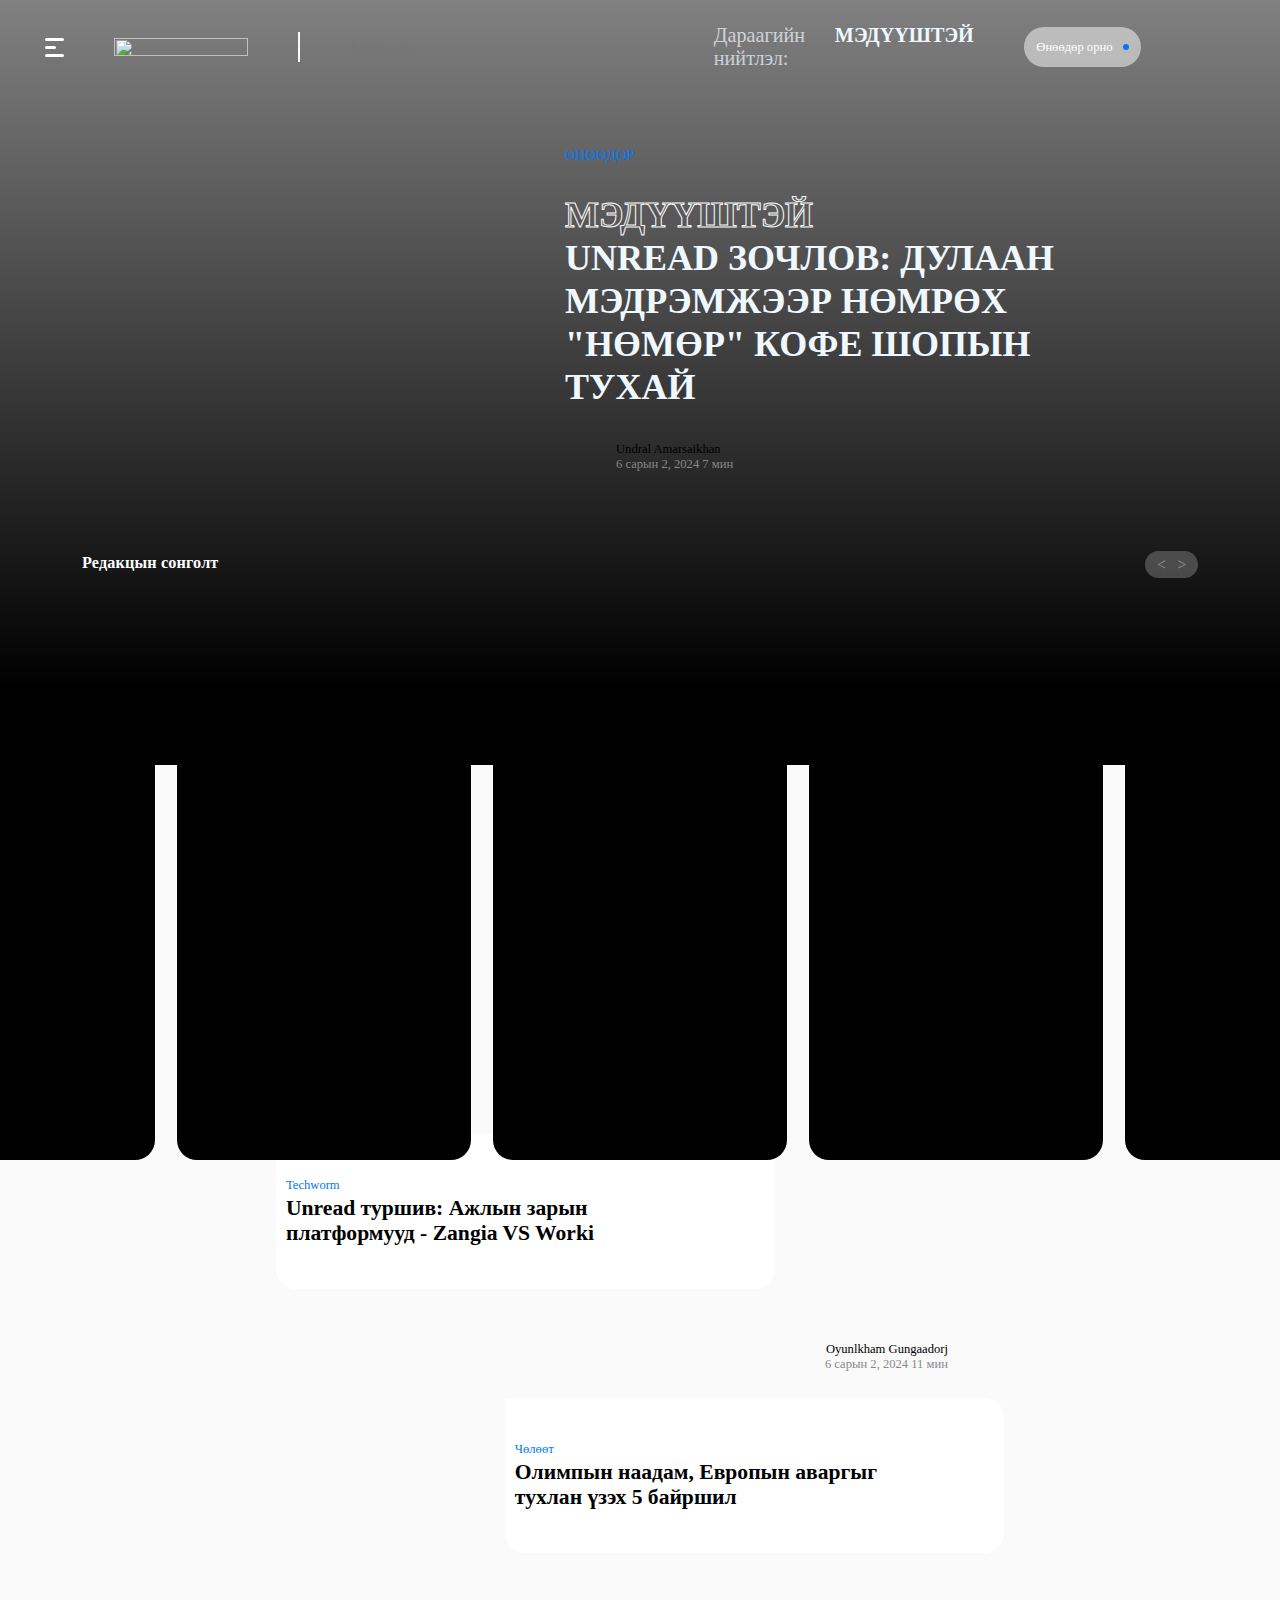
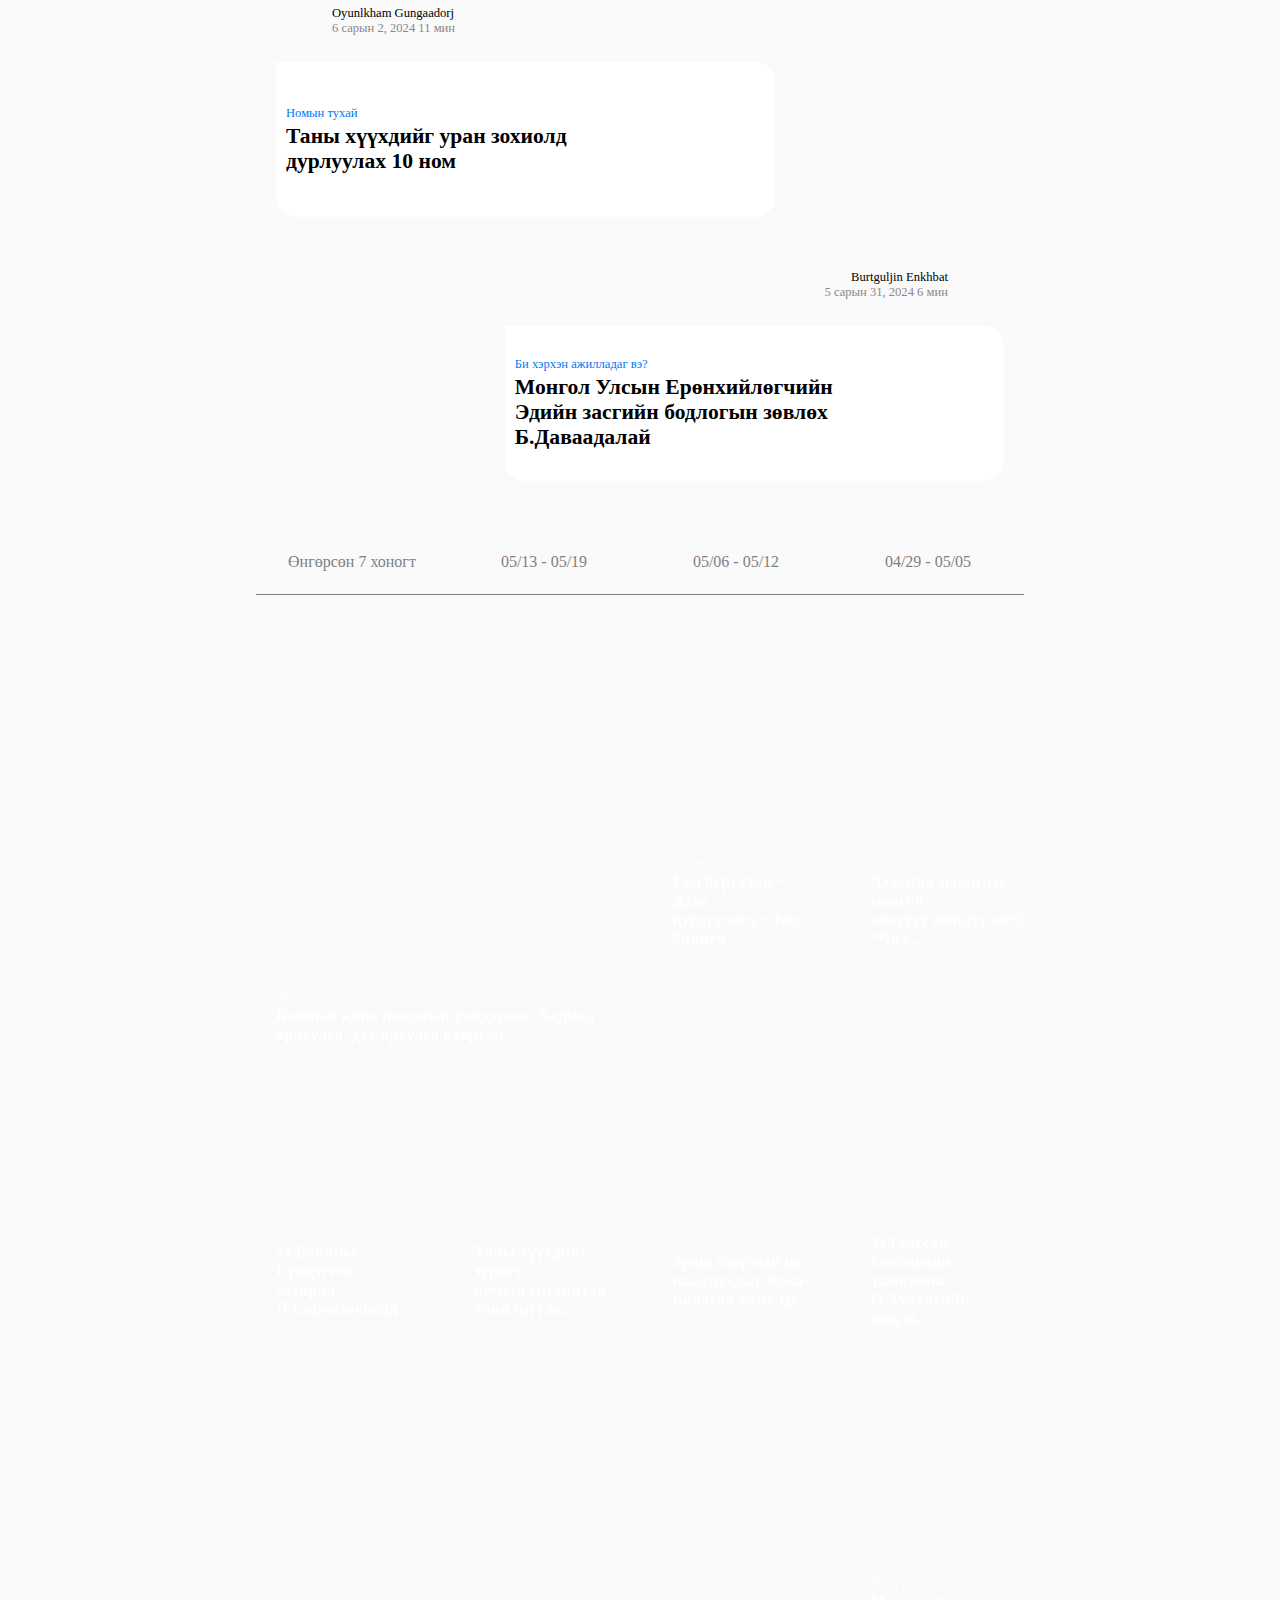
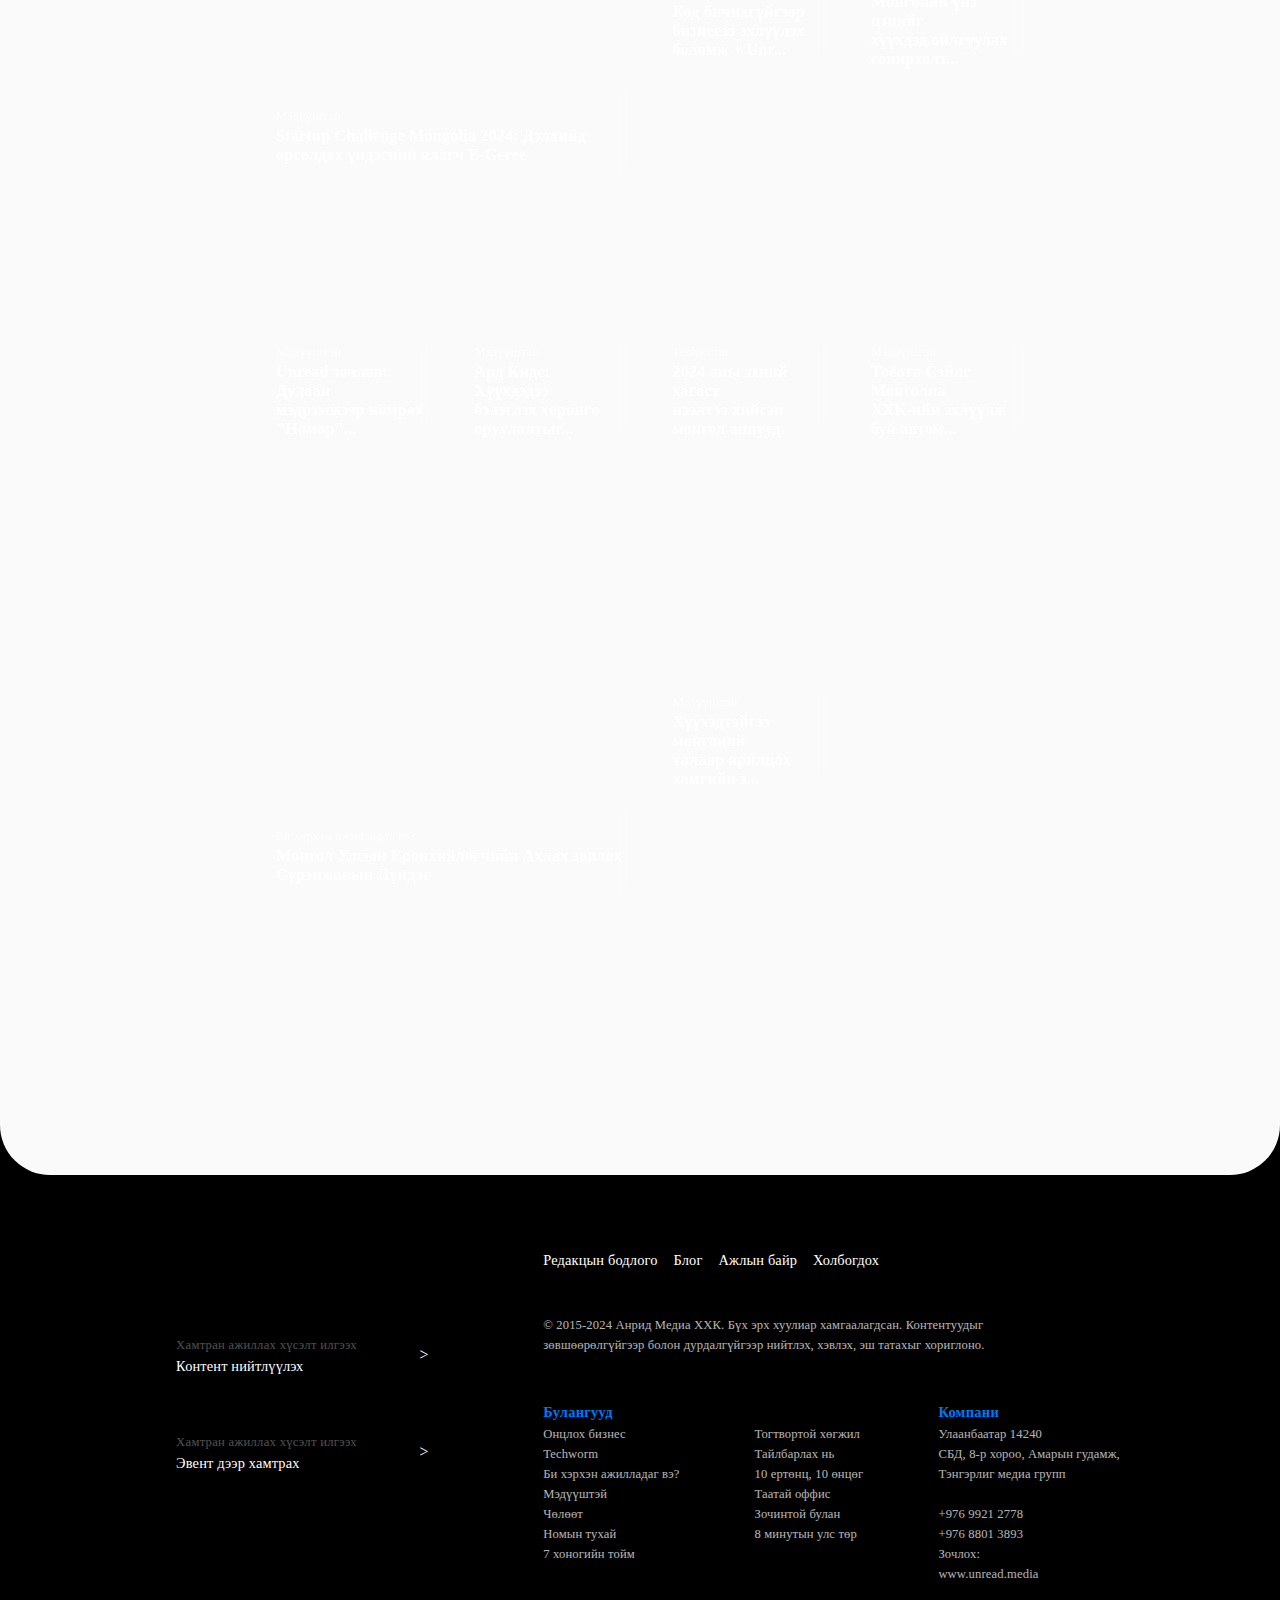
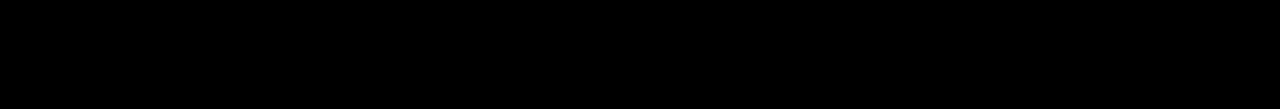
==== commit c6f22292: "angid" ====
--- a/unread.html
+++ b/unread.html
@@ -73,7 +73,15 @@
                 "НӨМӨР" КОФЕ ШОПЫН <br />
                 ТУХАЙ
               </div>
-              <div class="medee_profile author"></div>
+              <div class="medee_profile">
+                <div class="picture" style="
+                  background-image: url(https://unread.today/files/profile/aea2b15a61878174b3ccd1b207eefea2.JPG);
+                "
+              ></div>
+              <div class="info">
+                <div class="name">Undral Amarsaikhan</div>
+                <div class="date">6 сарын 2, 2024 7 мин</div>
+              </div></div>
             </div>
           </div>
         </div>
@@ -145,7 +153,7 @@
       <div class="profiles">
         <!-- left profile -->
         <div class="profile-left">
-          <div class="p_content_left hoverr">
+          <div class="p_content_left">
             <div class="author_left">
               <div
                 class="picture"
@@ -173,7 +181,7 @@
           </div>
         </div>
         <!-- right profile -->
-        <div class="profile-right hoverr">
+        <div class="profile-right">
           <div class="p_content_left">
             <div class="author_right">
               <div
--- a/unread.css
+++ b/unread.css
@@ -10,6 +10,7 @@
   border-bottom-left-radius: 50px;
   border-bottom-right-radius: 50px;
 }
+/* Section -1 */
 .section_1_background {
   background-image: url("https://unread.today/files/ab36d712-71ff-4ad9-896e-6ebb29ee892b/e66ae558c0eb8f8f2f7867bf6f901f5f.jpg");
   background-size: cover;
@@ -49,7 +50,7 @@
   /* background-color: aqua; */
   display: flex;
   align-items: center;
-  gap: 80px;
+  gap: 50px;
 }
 .search {
   width: 120px;
@@ -57,6 +58,7 @@
   display: flex;
   align-items: center;
   justify-content: center;
+  border-left: #fafafa solid 2px;
 }
 .search i {
   opacity: 60%;
@@ -65,6 +67,7 @@
   display: flex;
   justify-content: center;
   align-items: center;
+  margin-left: 60px;
 }
 .search input {
   border: none;
@@ -72,7 +75,7 @@
   width: 90px;
   height: 30px;
   font-size: 12.6px;
-
+  margin-left: 10px;
   background-color: transparent;
   color: aliceblue;
 }
@@ -165,23 +168,33 @@
 }
 .hero_content {
   display: flex;
-  height: 446.4px;
+  height: 40vh;
   width: 1116px;
   margin-left: 174px;
   margin-right: 174px;
   padding-top: 36px;
+  align-items: center;
 }
 .zurag {
-  width: 446.4px;
-  height: 446.4px;
+  width: 40%;
+  height: 90%;
   border-radius: 20px;
   background-image: url("https://unread.today/files/e8e08e0b-2c4f-4f62-83e2-43a512c166d6/db1de093db8bbeae103383001a8273bd.jpg");
-  background-size: cover;
+  background-size: 150%;
+  background-repeat: no-repeat;
+  background-position: center;
+  transition: all 0.5s ease-in-out;
+}
+.zurag:hover {
+  background-size: 200%;
 }
 .hero_text {
   width: 669.59px;
-  padding-top: 45px;
+  padding-top: 20px;
   padding-left: 61px;
+  display: flex;
+  flex-direction: column;
+  gap: 30px;
 }
 .unuudur {
   text-transform: uppercase;
@@ -190,8 +203,15 @@
   color: rgb(0, 120, 246);
   animation: blink 2s linear infinite;
 }
-.font_meduushtei {
-  font-family: "SF Display", sans-serif;
+#font_meduushtei {
+  -webkit-text-stroke-width: 1px;
+  -webkit-text-stroke-color: #fafafa;
+  color: transparent;
+}
+.medee_profile {
+  display: flex;
+  gap: 15px;
+  align-items: center;
 }
 .medee {
   line-height: 43px;
@@ -261,23 +281,36 @@
 .profile-left {
   width: 65%;
   margin: 20px;
+
+  /* overflow: hidden; */
+}
+.p_content_left {
+  display: flex;
+  flex-direction: column;
+  gap: 13px;
+  transition: all ease-in-out 0.2s;
+}
+.context {
+  padding: 10px;
+  background-color: #fff;
+  display: flex;
+  align-items: center;
+  justify-content: space-around;
   border-top-right-radius: 20px;
   border-bottom-right-radius: 20px;
   border-bottom-left-radius: 20px;
-  overflow: hidden;
-}
-.p_content_left {
-  display: flex;
-  flex-direction: column;
-  gap: 13px;
-}
-.context {
-  padding: 10px;
-  background-color: #fff;
-  display: flex;
-  align-items: center;
-  justify-content: space-around;
+  transition: all ease-in-out 0.2s;
   /* height: 183px; */
+}
+.p_content_left:hover .context {
+  box-shadow: 0px 0px 10px 5px rgba(0, 0, 0, 0.1);
+  /* translate: 0 -10px; */
+}
+.p_content_left:hover {
+  translate: 0 -10px;
+}
+.p_content_right:hover {
+  translate: 0 -10px;
 }
 .profile_text {
   width: 488px;
@@ -318,10 +351,10 @@
   align-self: flex-end;
   width: 65%;
   margin: 20px;
-  border-top-left-radius: 20px;
+  /* border-top-left-radius: 20px;
   border-bottom-right-radius: 20px;
   border-bottom-left-radius: 20px;
-  overflow: hidden;
+  overflow: hidden; */
 }
 
 .author_right {
@@ -364,7 +397,7 @@
   color: grey;
   border-bottom: 1px solid transparent;
 }
-.udur :hover {
+.weeks:hover {
   color: blue;
   cursor: pointer;
   border-color: blue;
@@ -378,11 +411,16 @@
 }
 
 .box {
-  border: black 1px solid;
+  /* border: black 1px solid; */
   border-radius: 20px;
   background-size: cover;
   display: flex;
   align-items: end;
+  transition: all 0.2s ease-in-out;
+}
+.box:hover {
+  translate: 0 -5px;
+  box-shadow: 0px 0px 15px 5px rgba(0, 0, 0, 0.3);
 }
 .blur {
   /* margin: 20px; */
@@ -464,7 +502,18 @@
   background-image: url("https://unread.today/img/btn-black.png");
   /* backdrop-filter: blur(40px); */
   border-radius: 20px;
-}
+  transition: all 0.2s ease-in-out;
+}
+.contact-btn:hover {
+  translate: 5px 0;
+  box-shadow: #0078f6;
+  cursor: pointer;
+}
+.contact-btn:hover .arrow {
+  box-shadow: 0px 0px 0px 8px rgba(0, 120, 246, 0.5);
+  background-color: #0078f6;
+}
+
 .ugnuud {
   width: 215px;
   height: 42px;
@@ -492,7 +541,12 @@
   justify-content: center;
   border-radius: 50%;
   background-color: black;
-}
+  transition: all 0.2s ease-in-out;
+}
+/* .arrow:hover {
+  box-shadow: 0px 0px 0px 8px rgba(24, 91, 150, 1);
+  background-color: #0078f6;
+} */
 .download {
   display: flex;
   gap: 10px;
@@ -559,12 +613,12 @@
 .saaral_font span {
   color: #fafafa;
 }
-.hoverr :hover {
+/* .hoverr :hover {
   box-shadow: 5px 5px 5px 5px black;
-  /* transition-duration: 0.5s;
+  transition-duration: 0.5s;
   color: rgb(28, 28, 28);
   clear: both;
-  overflow: hidden; */
+  overflow: hidden;
   transform: scaleY(1.05);
   transform-origin: bottom;
-}
+} */
